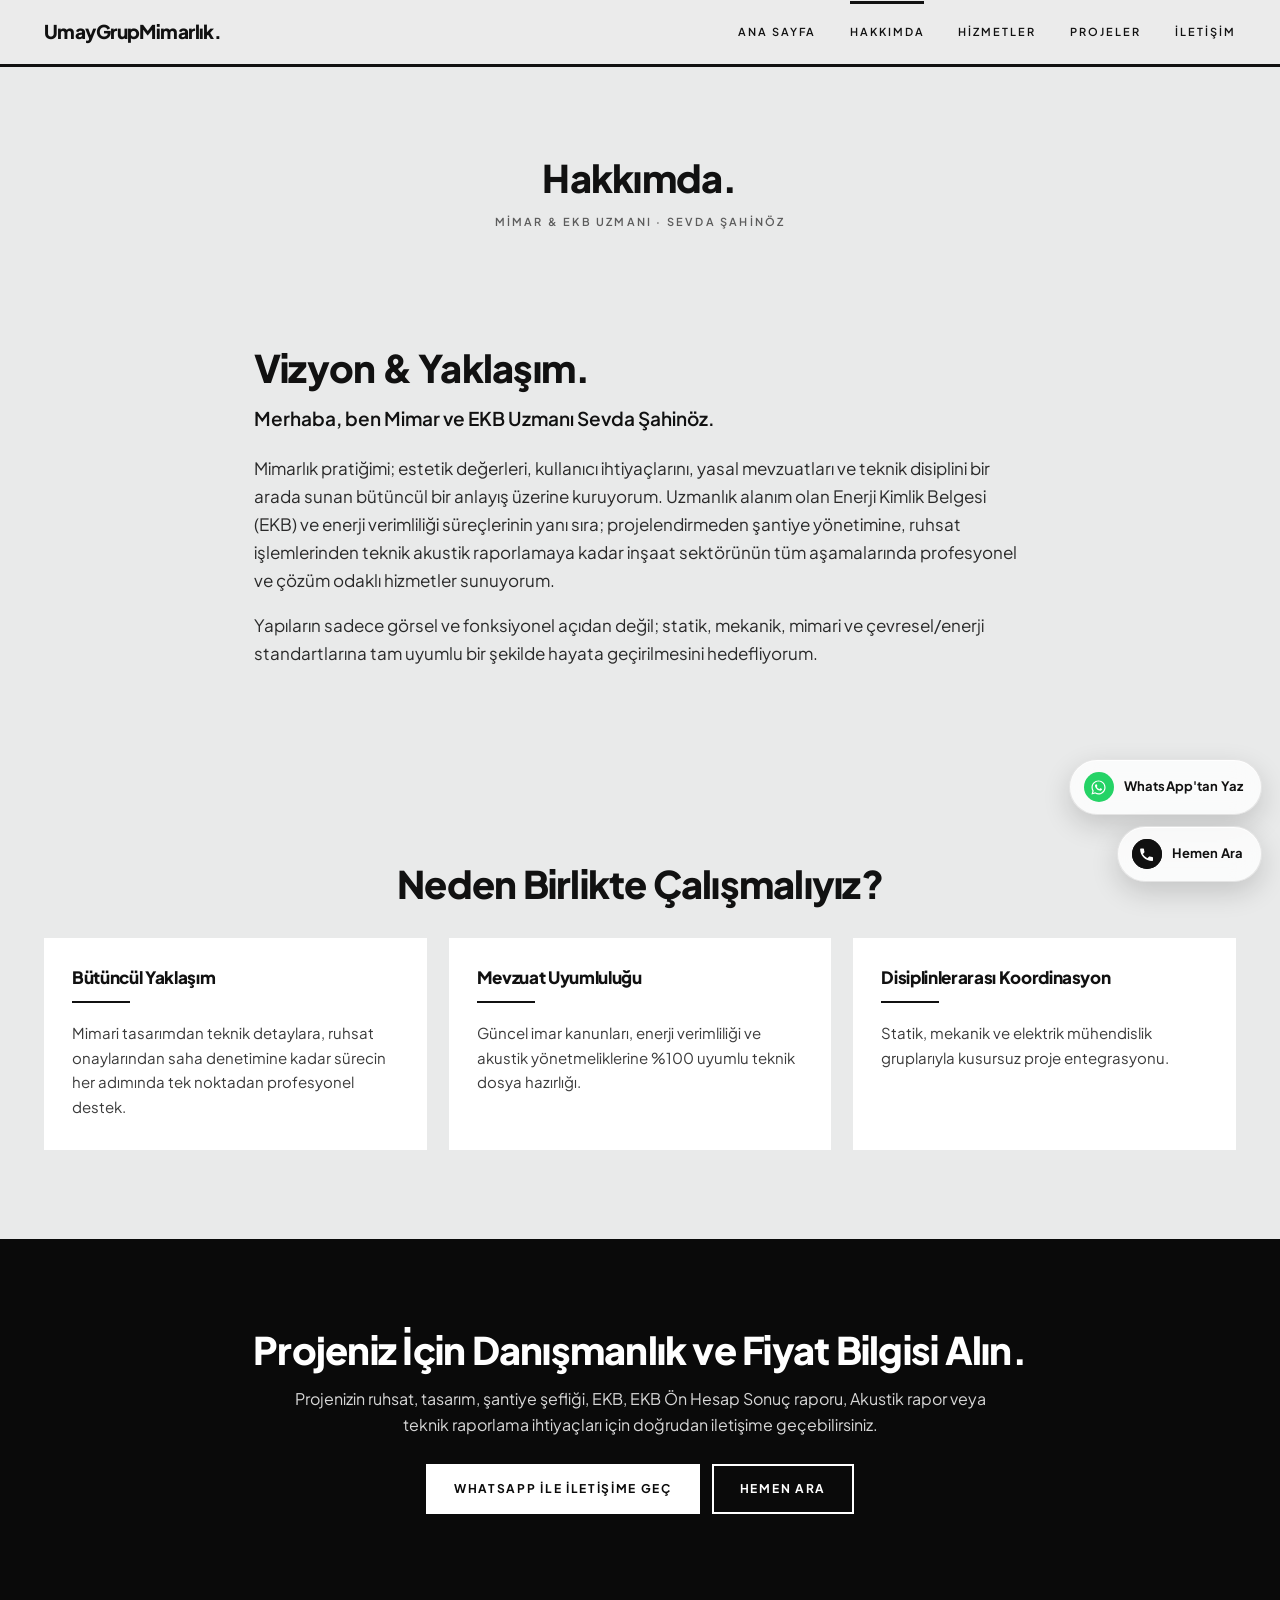
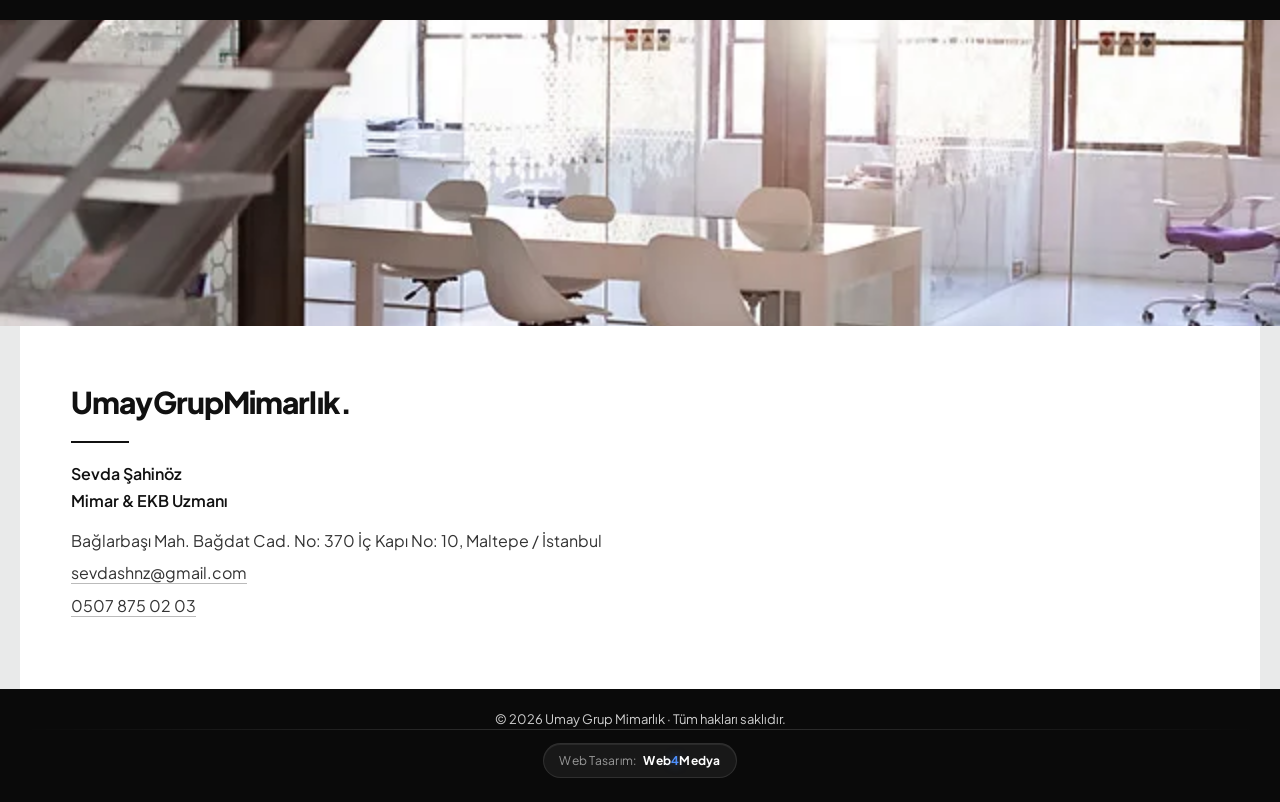
==== hakkimda/index.html @ 4e2b6c42 "Mobilde Web4Medya imzası tıklanamıyordu: dipte bildirimi gizle + alt bilgiye dock payı; WhatsApp haz" ====
<!DOCTYPE html>
<html lang="tr">
<head>
<meta charset="utf-8">
<meta name="viewport" content="width=device-width,initial-scale=1">
<title>Hakkımda | Mimar &amp; EKB Uzmanı Sevda Şahinöz</title>
<meta name="description" content="Estetik değerleri, kullanıcı ihtiyaçlarını, yasal mevzuatı ve teknik disiplini bir arada ele alan bütüncül bir mimarlık pratiği.">
<link rel="canonical" href="https://umaygrupmimarlik.com/hakkimda/">
<meta property="og:type" content="website">
<meta property="og:site_name" content="Umay Grup Mimarlık">
<meta property="og:title" content="Hakkımda | Mimar &amp; EKB Uzmanı Sevda Şahinöz">
<meta property="og:description" content="Estetik değerleri, kullanıcı ihtiyaçlarını, yasal mevzuatı ve teknik disiplini bir arada ele alan bütüncül bir mimarlık pratiği.">
<meta property="og:url" content="https://umaygrupmimarlik.com/hakkimda/">
<meta property="og:locale" content="tr_TR">
<meta name="theme-color" content="#e9eaea">
<link rel="preload" href="../assets/fonts/pjs-var-tr.woff2?v=325e6a9f" as="font" type="font/woff2" crossorigin>
<link rel="stylesheet" href="../assets/css/site.css?v=c648adf5">
<link rel="icon" href="../favicon.svg" type="image/svg+xml">
<script type="application/ld+json">{"@context":"https://schema.org","@type":"ProfessionalService","name":"Umay Grup Mimarlık","url":"https://umaygrupmimarlik.com/","description":"Mimar ve EKB Uzmanı Sevda Şahinöz: mimari proje ve ruhsat süreçleri, şantiye şefliği, fenni mesuliyet (TUS), Enerji Kimlik Belgesi ve akustik raporlama.","telephone":"+905078750203","email":"sevdashnz@gmail.com","address":{"@type":"PostalAddress","streetAddress":"Bağlarbaşı Mah. Bağdat Cad. No: 370 İç Kapı No: 10, Maltepe / İstanbul","addressCountry":"TR"},"founder":{"@type":"Person","name":"Sevda Şahinöz","jobTitle":"Mimar & EKB Uzmanı"},"areaServed":{"@type":"Country","name":"Türkiye"},"knowsAbout":["Mimari Proje ve Ruhsat Süreçleri","Şantiye Şefliği ve Saha Yönetimi","Fenni Mesul Sözleşmesi (TUS)","Enerji Kimlik Belgesi (EKB) ve Ön Hesap Raporlaması","Akustik Rapor ve Gürültü Kontrolü"]}</script>
<script>document.documentElement.className+=' js';</script>
</head>
<body>
<a class="atla" href="#ana">İçeriğe atla</a>
<header class="ust">
  <div class="ust-ic">
    <a class="logo" href="../">UmayGrupMimarlık.</a>
    <button class="hamburger" type="button" aria-expanded="false" aria-controls="menu" aria-label="Menüyü aç">
      <span></span><span></span><span></span>
    </button>
    <nav id="menu" class="menu" aria-label="Ana menü"><ul><li><a href="../">Ana Sayfa</a></li><li><a href="../hakkimda/" class="etkin" aria-current="page">Hakkımda</a></li><li><a href="../hizmetler/">Hizmetler</a></li><li><a href="../projeler/">Projeler</a></li><li><a href="../iletisim/">İletişim</a></li></ul></nav>
  </div>
</header>
<main id="ana">
<section class="sayfa-bas">
  <div class="sinir dar">
    <h1 class="bolum-bas">Hakkımda.</h1>
    <p class="ust-baslik">Mimar &amp; EKB Uzmanı · Sevda Şahinöz</p>
  </div>
</section>
<section class="giris">
  <div class="sinir dar">
    <h2 class="bolum-bas sol-bas">Vizyon &amp; Yaklaşım.</h2>
    <div class="metin"><p>Merhaba, ben Mimar ve EKB Uzmanı Sevda Şahinöz.</p><p>Mimarlık pratiğimi; estetik değerleri, kullanıcı ihtiyaçlarını, yasal mevzuatları ve teknik disiplini bir arada sunan bütüncül bir anlayış üzerine kuruyorum. Uzmanlık alanım olan Enerji Kimlik Belgesi (EKB) ve enerji verimliliği süreçlerinin yanı sıra; projelendirmeden şantiye yönetimine, ruhsat işlemlerinden teknik akustik raporlamaya kadar inşaat sektörünün tüm aşamalarında profesyonel ve çözüm odaklı hizmetler sunuyorum.</p><p>Yapıların sadece görsel ve fonksiyonel açıdan değil; statik, mekanik, mimari ve çevresel/enerji standartlarına tam uyumlu bir şekilde hayata geçirilmesini hedefliyorum.</p></div>
  </div>
</section>
<section class="neden">
  <div class="sinir">
    <h2 class="bolum-bas">Neden Birlikte Çalışmalıyız?</h2>
    <div class="neden-izgara"><div class="neden-kart"><h3>Bütüncül Yaklaşım</h3><span class="kural"></span><p>Mimari tasarımdan teknik detaylara, ruhsat onaylarından saha denetimine kadar sürecin her adımında tek noktadan profesyonel destek.</p></div><div class="neden-kart"><h3>Mevzuat Uyumluluğu</h3><span class="kural"></span><p>Güncel imar kanunları, enerji verimliliği ve akustik yönetmeliklerine %100 uyumlu teknik dosya hazırlığı.</p></div><div class="neden-kart"><h3>Disiplinlerarası Koordinasyon</h3><span class="kural"></span><p>Statik, mekanik ve elektrik mühendislik gruplarıyla kusursuz proje entegrasyonu.</p></div></div>
  </div>
</section>
<section class="cta">
  <div class="sinir">
    <h2 class="bolum-bas">Projeniz İçin Danışmanlık ve Fiyat Bilgisi Alın.</h2>
    <p class="cta-metin">Projenizin ruhsat, tasarım, şantiye şefliği, EKB, EKB Ön Hesap Sonuç raporu, Akustik rapor veya teknik raporlama ihtiyaçları için doğrudan iletişime geçebilirsiniz.</p>
    <p class="dugmeler">
      <a class="dg dg-koyu" href="https://wa.me/905078750203?text=Merhaba%2C%20Projemle%20ilgili%20mimari%20hizmetleriniz%20hakk%C4%B1nda%20detayl%C4%B1%20bilgi%20almak%20ve%20g%C3%B6r%C3%BC%C5%9Fme%20talep%20etmek%20istiyorum.%20Uygun%20oldu%C4%9Funuzda%20benimle%20ileti%C5%9Fime%20ge%C3%A7menizi%20rica%20ederim.%20%C4%B0yi%20%C3%A7al%C4%B1%C5%9Fmalar." target="_blank" rel="noopener">WhatsApp ile İletişime Geç</a>
      <a class="dg" href="tel:+905078750203">Hemen Ara</a>
    </p>
  </div>
</section>
</main>
<footer class="alt">
  <picture class="alt-gorsel"><img src="../assets/img/7-w640.webp" srcset="../assets/img/7-w480.webp 480w, ../assets/img/7-w640.webp 640w" sizes="100vw" alt="Gün ışığı alan açık plan ofis" width="640" loading="lazy" decoding="async"></picture>
  <div class="alt-kart">
    <p class="alt-logo">UmayGrupMimarlık.</p>
    <span class="kural"></span>
    <p class="alt-kisi">Sevda Şahinöz<br>Mimar &amp; EKB Uzmanı</p>
    <p class="alt-sat">Bağlarbaşı Mah. Bağdat Cad. No: 370 İç Kapı No: 10, Maltepe / İstanbul</p>
    <p class="alt-sat"><a href="mailto:sevdashnz@gmail.com">sevdashnz@gmail.com</a></p>
    <p class="alt-sat"><a href="tel:+905078750203">0507 875 02 03</a></p>
    <p class="alt-sos"></p>
  </div>
  <div class="alt-serit">
    <p>© 2026 Umay Grup Mimarlık · Tüm hakları saklıdır.</p>
    <div class="w4"><div class="w4-bag">
  <span class="w4-etiket">Web Tasarım:</span><a class="w4-ad" href="https://www.web4medya.com/" target="_blank" rel="noopener">Web<span class="w4-d">4</span>Medya</a>
</div></div>
  </div>
</footer>
<a class="yukari" href="#ana" aria-label="Sayfa başına dön">
  <svg viewBox="0 0 24 24" aria-hidden="true"><path d="M5 15l7-7 7 7" fill="none" stroke="currentColor" stroke-width="2.2"/></svg>
</a>
<div class="dock">
  <a class="dock-dg dock-wa" href="https://wa.me/905078750203?text=Merhaba%2C%20Projemle%20ilgili%20mimari%20hizmetleriniz%20hakk%C4%B1nda%20detayl%C4%B1%20bilgi%20almak%20ve%20g%C3%B6r%C3%BC%C5%9Fme%20talep%20etmek%20istiyorum.%20Uygun%20oldu%C4%9Funuzda%20benimle%20ileti%C5%9Fime%20ge%C3%A7menizi%20rica%20ederim.%20%C4%B0yi%20%C3%A7al%C4%B1%C5%9Fmalar." target="_blank" rel="noopener">
    <span class="dock-ikon"><svg viewBox="0 0 24 24" aria-hidden="true"><path d="M12.04 2c-5.46 0-9.91 4.45-9.91 9.91 0 1.75.46 3.45 1.32 4.95L2.05 22l5.25-1.38c1.45.79 3.08 1.21 4.74 1.21 5.46 0 9.91-4.45 9.91-9.91S17.5 2 12.04 2zm0 18.15c-1.48 0-2.93-.4-4.2-1.15l-.3-.18-3.12.82.83-3.04-.2-.31a8.2 8.2 0 0 1-1.26-4.38c0-4.54 3.7-8.23 8.25-8.23 4.54 0 8.23 3.69 8.23 8.23s-3.69 8.24-8.23 8.24zm4.52-6.16c-.25-.12-1.47-.72-1.69-.81-.23-.08-.39-.12-.56.13-.16.24-.64.8-.79.97-.14.16-.29.18-.54.06-.25-.13-1.05-.39-1.99-1.23-.74-.66-1.23-1.47-1.38-1.72-.14-.25-.01-.38.11-.5.11-.11.25-.29.37-.44.13-.14.17-.25.25-.41.08-.17.04-.31-.02-.43-.06-.12-.56-1.34-.76-1.84-.2-.48-.41-.42-.56-.43h-.48c-.16 0-.43.06-.65.31-.22.25-.85.84-.85 2.04s.87 2.37 1 2.53c.12.16 1.71 2.61 4.14 3.66.58.25 1.03.4 1.38.51.58.19 1.11.16 1.53.1.47-.07 1.47-.6 1.67-1.18.21-.58.21-1.07.15-1.18-.06-.11-.22-.17-.47-.29z"/></svg></span>WhatsApp'tan Yaz</a>
  <a class="dock-dg dock-ara" href="tel:+905078750203">
    <span class="dock-ikon"><svg viewBox="0 0 24 24" aria-hidden="true"><path d="M6.62 10.79a15.05 15.05 0 0 0 6.59 6.59l2.2-2.2c.28-.28.68-.36 1.04-.25 1.18.39 2.45.6 3.75.6.55 0 1 .45 1 1V20c0 .55-.45 1-1 1C10.3 21 3 13.7 3 4.5c0-.55.45-1 1-1h3.5c.55 0 1 .45 1 1 0 1.3.21 2.57.6 3.75.11.36.03.76-.25 1.04l-2.23 2.5z"/></svg></span>Hemen Ara</a>
</div>
<aside class="bildirim" aria-live="polite">
  <button class="bildirim-kapat" type="button" aria-label="Bildirimi kapat">&times;</button>
  <p class="bildirim-bas"><span class="nokta" aria-hidden="true"></span>Şu an çevrimiçiyiz.</p>
  <p>Arayın, projeniz hakkında konuşalım.</p>
  <a class="dg dg-koyu" href="tel:+905078750203">Hemen Ara</a>
</aside>
<script src="../assets/js/site.js?v=8b08cbd8" defer></script>
</body>
</html>
---- assets/css/site.css ----
/* ── Yazı tipi ───────────────────────────────────────────── */
@font-face{
  font-family:'Plus Jakarta Sans';
  src:url('../fonts/pjs-var-tr.woff2') format('woff2-variations');
  font-weight:200 800; font-style:normal; font-display:swap;
}

/* ── Simgeler ────────────────────────────────────────────── */
:root{
  --zemin:#e9eaea;
  --zemin-ac:#f3f3f3;
  --kart:#fff;
  --murekkep:#111;
  --silik:#5c5c5c;
  --cizgi:#111;
  --bar:#0a0a0a;
  --ust-h:64px;
  --sinir:1240px;
  --yesil:#1f9d55;
}

*,*::before,*::after{box-sizing:border-box}
html{
  overflow-x:hidden;           /* ⚠️ body'ye EKLEME — sticky başlık ölür */
  scroll-behavior:smooth;
  -webkit-text-size-adjust:100%;
}
@media (prefers-reduced-motion:reduce){ html{scroll-behavior:auto} }
body{
  margin:0; background:var(--zemin); color:var(--murekkep);
  font-family:'Plus Jakarta Sans',system-ui,-apple-system,Segoe UI,Roboto,sans-serif;
  font-size:16px; line-height:1.65; -webkit-font-smoothing:antialiased;
}
img{max-width:100%; height:auto; display:block}
picture{display:block}          /* ⚠️ satır içi picture yüzdelik yüksekliği kırıyor */
a{color:inherit}
h1,h2,h3{line-height:1.12; letter-spacing:-.02em; margin:0}
p{margin:0 0 1em}

.sinir{max-width:var(--sinir); margin:0 auto; padding:0 24px}
.sinir.dar{max-width:820px}

.atla{position:absolute; left:-9999px; top:0; background:#000; color:#fff; padding:10px 16px; z-index:200}
.atla:focus{left:8px; top:8px}

/* Yer tutucu işareti — metin gelince data.py'de PH kalkar, bu da kaybolur */
.ph{background:#ffe8a3; color:#5b4300; padding:0 .25em; border-bottom:1px dashed #b58b00; font-style:italic}

/* ── Üst çubuk ───────────────────────────────────────────── */
.ust{
  position:sticky; top:0; z-index:100;
  background:#ebebeb; border-bottom:3px solid var(--cizgi);
}
.ust-ic{
  max-width:var(--sinir); margin:0 auto; padding:0 24px;
  min-height:var(--ust-h); display:flex; align-items:center; gap:24px;
}
.logo{
  font-weight:800; font-size:19px; letter-spacing:-.03em; text-decoration:none; white-space:nowrap;
}
.menu{margin-left:auto}          /* ⚠️ mobilde .menu fixed olunca bu akıştan çıkar, aşağıda telafi var */
.menu ul{display:flex; gap:34px; list-style:none; margin:0; padding:0}
.menu a{
  position:relative; display:block; padding:22px 0;
  font-size:11px; font-weight:600; letter-spacing:.18em; text-transform:uppercase;
  text-decoration:none; color:var(--murekkep);
}
.menu a::before{
  content:""; position:absolute; top:0; left:0; right:0; height:3px;
  background:var(--cizgi); transform:scaleX(0); transition:transform .25s;
}
.menu a:hover::before,.menu a.etkin::before{transform:scaleX(1)}

.hamburger{
  display:none; margin-left:auto; width:42px; height:42px; padding:9px;
  background:none; border:0; cursor:pointer; flex-direction:column; justify-content:space-between;
}
.hamburger span{display:block; height:2px; background:var(--murekkep); transition:transform .3s,opacity .2s}
.hamburger[aria-expanded="true"] span:nth-child(1){transform:translateY(10px) rotate(45deg)}
.hamburger[aria-expanded="true"] span:nth-child(2){opacity:0}
.hamburger[aria-expanded="true"] span:nth-child(3){transform:translateY(-10px) rotate(-45deg)}

@media (max-width:880px){
  .hamburger{display:flex}
  .menu{
    position:fixed; inset:var(--ust-h) 0 auto 0; margin-left:0;
    background:#ebebeb; border-bottom:3px solid var(--cizgi);
    transform:translateY(-120%); transition:transform .35s cubic-bezier(.4,0,.2,1);
    max-height:calc(100dvh - var(--ust-h)); overflow-y:auto;
  }
  .menu.acik{transform:translateY(0)}
  .menu ul{flex-direction:column; gap:0; padding:8px 24px 20px}
  .menu a{padding:15px 0; font-size:13px; border-bottom:1px solid #d6d6d6}
  .menu a::before{display:none}
  .menu a.etkin{font-weight:800}
}

/* ── Kahraman ────────────────────────────────────────────── */
.hero{position:relative; background:#d9dadb; overflow:hidden}
.hero-gorsel img{
  width:100%; height:clamp(320px,62vh,620px); object-fit:cover; object-position:50% 8%;
  animation:heroOtur 2.2s cubic-bezier(.16,.84,.28,1) both;
}
@keyframes heroOtur{from{transform:scale(1.07)} to{transform:scale(1)}}

.hero-mono{
  position:absolute; inset:0; display:grid; place-content:center; justify-items:center;
  pointer-events:none;
}
.mono-satir{display:flex; position:relative}  /* ::after ışığı buna göre konumlanır */
.mono-harf{
  display:block; overflow:hidden;              /* maske: harf buradan yükselir */
  line-height:.86; padding:0 .012em;
}
.mono-harf i{
  display:block; font-style:normal;
  font-size:clamp(88px,20vw,220px); font-weight:800; letter-spacing:-.05em;
  color:#fff; text-shadow:0 2px 40px rgba(0,0,0,.14);
  transform:translateY(108%); filter:blur(9px);
  animation:monoYuksel .95s cubic-bezier(.16,.84,.28,1) both;
  animation-delay:var(--g,0ms);
}
@keyframes monoYuksel{
  from{transform:translateY(108%); filter:blur(9px); opacity:0}
  60%{filter:blur(0); opacity:1}
  to{transform:translateY(0); filter:blur(0); opacity:.94}
}
/* harflerin üzerinden bir kez geçen ışık */
.mono-satir::after{
  content:""; position:absolute; inset:0;
  background:linear-gradient(105deg,transparent 38%,rgba(255,255,255,.55) 50%,transparent 62%);
  mix-blend-mode:overlay; transform:translateX(-130%);
  animation:monoParla 1.3s ease-out .85s both;
}
@keyframes monoParla{to{transform:translateX(130%)}}
.mono-cizgi{
  display:block; width:clamp(74px,13vw,150px); height:3px; background:#fff; margin-top:.22em;
  transform:scaleX(0); transform-origin:center;
  animation:monoCizgi .8s cubic-bezier(.16,.84,.28,1) .62s both; opacity:.9;
}
@keyframes monoCizgi{to{transform:scaleX(1)}}

@media (prefers-reduced-motion:reduce){
  .hero-gorsel img,.mono-satir::after{animation:none}
  .mono-harf i{animation:none; transform:none; filter:none; opacity:.94}
  .mono-cizgi{animation:none; transform:scaleX(1)}
}

/* ── Başlıklar ───────────────────────────────────────────── */
.bolum-bas{
  text-align:center; font-size:clamp(26px,3.4vw,38px); font-weight:800; margin:0 0 14px;
}
.sol-bas{text-align:left}
.ust-baslik{
  text-align:center; font-size:11px; letter-spacing:.2em; text-transform:uppercase;
  color:var(--silik); font-weight:600; margin:0 0 26px;
}
.sol-bas + .ust-baslik{text-align:left}
.kural{display:block; width:58px; height:2px; background:var(--cizgi); margin:14px 0 18px}
.bolum-bas + .kural{margin-left:auto; margin-right:auto}

.giris,.sayfa-bas,.hizmetler-bolum,.projeler-bolum,.neden,.cta,.iletisim{padding:clamp(48px,7vw,92px) 0}
.sayfa-bas{padding-bottom:0}
.giris .metin p{font-size:17px; color:#2a2a2a}
.giris .metin p:first-child{font-size:19px; font-weight:600; color:var(--murekkep)}

.dugmeler{display:flex; flex-wrap:wrap; gap:12px; margin-top:26px}
.bolum-bas ~ .dugmeler,.sinir.dar .dugmeler{justify-content:center}
.orta-baglanti{text-align:center; margin:38px 0 0}
.dg{
  display:inline-block; padding:13px 26px; text-decoration:none;
  font-size:12px; font-weight:700; letter-spacing:.14em; text-transform:uppercase;
  border:2px solid var(--cizgi); background:transparent; color:var(--murekkep);
  transition:background .22s,color .22s,transform .22s;
}
.dg:hover{background:var(--cizgi); color:#fff; transform:translateY(-2px)}
.dg-koyu{background:var(--cizgi); color:#fff}
.dg-koyu:hover{background:transparent; color:var(--murekkep)}
@media (max-width:620px){
  .dg{white-space:normal; text-align:center; flex:1 1 100%}  /* dar ekranda taşmasın */
}

/* ── Projeler: görselin üzerine kayan kart ───────────────── */
.projeler-bolum{background:var(--zemin)}
.proje{position:relative; margin:0 0 clamp(48px,7vw,86px)}
.proje:last-child{margin-bottom:0}
.proje-gorsel img{width:100%}
.proje-kart{
  background:var(--kart); padding:30px 32px; max-width:400px;
  box-shadow:0 18px 44px rgba(0,0,0,.07);
}
.proje-kart.kart-cerceve{background:var(--zemin); border:2px solid var(--cizgi); box-shadow:none}
.proje-kart h3{font-size:19px; font-weight:800}
.proje-kart p{font-size:15px; color:#3a3a3a; margin-bottom:.5em}
.proje-detay{font-size:11px !important; letter-spacing:.14em; text-transform:uppercase; color:var(--silik)}
.ok{display:block; width:64px; color:var(--murekkep); margin-top:18px; transition:transform .3s}
.proje:hover .ok{transform:translateX(8px)}

@media (min-width:900px){
  .proje{display:grid; grid-template-columns:repeat(12,1fr); align-items:center}
  .proje-gorsel{grid-row:1; grid-column:1/9}
  .proje-kart{grid-row:1; grid-column:7/13; justify-self:end; z-index:2}
  .proje.sag .proje-gorsel{grid-column:5/13}
  .proje.sag .proje-kart{grid-column:1/7; justify-self:start}
}
@media (max-width:899px){
  .proje-kart{margin:-48px 16px 0; max-width:none; position:relative; z-index:2}
}

/* ── Hizmetler ───────────────────────────────────────────── */
.hizmetler-bolum{background:var(--zemin-ac)}
.hizmet-akis{display:grid; gap:26px; grid-template-columns:repeat(auto-fit,minmax(250px,1fr))}
.hizmet-akis .hizmet{background:var(--kart); padding:28px 26px; margin:0}
.hizmet-akis .hizmet-metin h3{font-size:17px}
.hizmet-no{font-size:11px; font-weight:700; letter-spacing:.2em; color:var(--silik)}
.hizmet h3{font-size:22px; font-weight:800; margin-top:8px}
.hizmet p{font-size:15.5px; color:#333}

.hizmetler-bolum.tam .hizmet{
  display:grid; gap:clamp(24px,4vw,54px); align-items:center;
  padding:clamp(28px,4vw,44px) 0; border-top:1px solid #d3d3d3; margin:0;
}
.hizmetler-bolum.tam .hizmet:first-child{border-top:0}
@media (min-width:900px){
  .hizmetler-bolum.tam .hizmet{grid-template-columns:1fr 1.05fr}
  .hizmetler-bolum.tam .hizmet:nth-child(even) .hizmet-metin{order:2}
  /* Görseli olmayan hizmet iki sütunlu kalırsa sağ yarı boş görünüyor. */
  .hizmetler-bolum.tam .hizmet-tek{grid-template-columns:1fr}
  .hizmetler-bolum.tam .hizmet-tek .hizmet-metin{max-width:62ch}
}
.hizmet-gorsel{margin:0}
.hizmet-gorsel img{width:100%; border:1px solid #ddd}
.hizmet-gorsel figcaption{
  font-size:12px; color:var(--silik); margin-top:10px; line-height:1.5;
}

/* ── Neden birlikte çalışmalıyız ─────────────────────────── */
.neden{background:var(--zemin)}
.neden-izgara{display:grid; gap:22px; grid-template-columns:repeat(auto-fit,minmax(260px,1fr)); margin-top:32px}
.neden-kart{background:var(--kart); padding:30px 28px}
.neden-kart h3{font-size:17px; font-weight:800}
.neden-kart p{font-size:15px; color:#3a3a3a; margin:0}

/* ── Çağrı şeridi ────────────────────────────────────────── */
.cta{background:var(--bar); color:#fff}
.cta .bolum-bas{color:#fff}
.cta-metin{text-align:center; max-width:720px; margin:0 auto; color:#d7d7d7}
.cta .dg{border-color:#fff; color:#fff}
.cta .dg:hover{background:#fff; color:var(--bar)}
.cta .dg-koyu{background:#fff; color:var(--bar)}
.cta .dg-koyu:hover{background:transparent; color:#fff}

/* ── İletişim ────────────────────────────────────────────── */
.iletisim{background:var(--zemin-ac)}
.ilt{margin:0}
.ilt-satir{display:grid; gap:4px 20px; padding:18px 0; border-top:1px solid #d3d3d3}
.ilt-satir:first-child{border-top:0}
@media (min-width:640px){ .ilt-satir{grid-template-columns:190px 1fr; align-items:baseline} }
.ilt dt{font-size:11px; font-weight:700; letter-spacing:.16em; text-transform:uppercase; color:var(--silik)}
.ilt dd{margin:0; font-size:17px}
.ilt dd a{text-decoration:none; border-bottom:1px solid currentColor}

/* ── Alt bilgi ───────────────────────────────────────────── */
.alt{background:var(--zemin)}
.alt-gorsel img{width:100%; height:clamp(220px,34vh,360px); object-fit:cover}
.alt-kart{
  background:var(--kart); max-width:var(--sinir); margin:0 auto;
  padding:clamp(34px,5vw,52px) clamp(24px,4vw,56px);
}
.alt-logo{font-size:clamp(22px,3vw,30px); font-weight:800; letter-spacing:-.03em; margin:0}
.alt-kisi{font-weight:600; margin:0 0 14px}
.alt-sat{margin:0 0 6px; color:#333}
.alt-sat a{text-decoration:none; border-bottom:1px solid #bbb}
.alt-sos{margin:18px 0 0}
.sos{display:inline-block; width:26px; color:var(--murekkep)}
.sos svg{width:100%; fill:currentColor}
.alt-serit{background:var(--bar); color:#cfcfcf; text-align:center; padding:20px 24px 24px}
/* ⚠️ Mobilde sağ alt dock sabit duruyor; alt pay olmazsa imza onun altında kalıp
   tıklanamıyor. Pay dock yüksekliğinden (2 düğme + boşluk + 12px) fazla olmalı. */
@media (max-width:760px){ .alt-serit{padding-bottom:132px} }
.alt-serit p{margin:0 0 12px; font-size:13px}

/* ── Web4Medya imzası ────────────────────────────────────────
   ⚠️ Bağlantı SADECE marka adını sarar; rozeti <a> yapma.
   Mavi #0B57D0 koyu zeminde okunmuyor → aynı ailenin açık tonu.        */
.w4{--w4-mavi:#4D90FF; display:flex; justify-content:center; position:relative}
.w4::before{
  content:""; display:block; position:absolute; left:0; right:0; height:1px;
  background:linear-gradient(90deg,transparent,rgba(255,255,255,.18),transparent); margin-top:-14px;
}
.w4-bag{
  display:inline-flex; align-items:center; gap:7px; padding:7px 15px; border-radius:999px;
  background:rgba(255,255,255,.06); border:1px solid rgba(255,255,255,.1);
  box-shadow:inset 0 1px 0 rgba(255,255,255,.08);
  font-size:12px; letter-spacing:.02em; position:relative; overflow:hidden;
  transition:transform .3s,border-color .3s;
}
.w4-etiket{color:#9a9a9a}
.alt-serit a.w4-ad{color:#fff; text-decoration:none; font-weight:700; border:0; position:relative}
.w4-d{color:var(--w4-mavi); text-shadow:0 0 10px rgba(77,144,255,.55)}
.w4-ad::after{
  content:""; position:absolute; left:0; right:0; bottom:-3px; height:1px;
  background:var(--w4-mavi); transform:scaleX(0); transition:transform .3s;
}
.w4-bag:has(.w4-ad:hover){transform:translateY(-2px); border-color:rgba(77,144,255,.4)}
.w4-bag:has(.w4-ad:hover) .w4-ad::after{transform:scaleX(1)}
.w4-bag::after{
  content:""; position:absolute; top:0; bottom:0; width:40%;
  background:linear-gradient(90deg,transparent,rgba(255,255,255,.14),transparent);
  transform:translateX(-160%);
}
.w4-bag:has(.w4-ad:hover)::after{animation:parla .8s ease}
@keyframes parla{to{transform:translateX(260%)}}

/* ── Yukarı çık (sol alt — sağ altı dock kullanıyor) ─────── */
.yukari{
  position:fixed; left:0; bottom:0; z-index:60;
  width:46px; height:46px; display:grid; place-items:center;
  background:rgba(140,140,140,.85); color:#fff; text-decoration:none;
  opacity:0; visibility:hidden; transition:opacity .3s,visibility .3s;
}
.yukari svg{width:22px}
.yukari.gorun{opacity:1; visibility:visible}

/* ── Sağ alt dock: WhatsApp + Hemen Ara ──────────────────── */
.dock{
  position:fixed; right:18px; bottom:18px; z-index:70;
  display:flex; flex-direction:column; gap:11px; align-items:flex-end;
  transition:transform .35s cubic-bezier(.4,0,.2,1);
}
.dock-dg{
  --renk:var(--bar);
  display:inline-flex; align-items:center; gap:10px;
  padding:12px 18px 12px 14px; border-radius:999px; text-decoration:none;
  background:rgba(255,255,255,.78); color:var(--murekkep);
  border:1px solid rgba(0,0,0,.09);
  box-shadow:0 10px 28px rgba(0,0,0,.16), inset 0 1px 0 rgba(255,255,255,.9);
  font-size:13px; font-weight:700; letter-spacing:.01em; white-space:nowrap;
  transition:transform .25s,box-shadow .25s,background .25s;
  position:relative; overflow:hidden;
  -webkit-backdrop-filter:blur(14px) saturate(160%); backdrop-filter:blur(14px) saturate(160%);
}
.dock-dg:hover{transform:translateY(-3px); box-shadow:0 16px 36px rgba(0,0,0,.22); background:#fff}
.dock-ikon{
  width:30px; height:30px; flex:0 0 30px; border-radius:50%;
  display:grid; place-items:center; background:var(--renk); color:#fff;
}
.dock-ikon svg{width:17px; fill:currentColor}
.dock-wa{--renk:#25D366}
.dock-ara{--renk:#111}
/* nabız — dikkat çeker ama yormaz */
.dock-ara .dock-ikon::after{
  content:""; position:absolute; width:30px; height:30px; border-radius:50%;
  border:2px solid var(--renk); animation:nabiz 2.6s ease-out infinite;
}
@keyframes nabiz{
  0%{transform:scale(1); opacity:.55}
  70%,100%{transform:scale(1.85); opacity:0}
}
@media (prefers-reduced-motion:reduce){ .dock-ara .dock-ikon::after{animation:none} }
@media (max-width:520px){
  .dock{right:12px; bottom:12px; gap:9px}
  .dock-dg{padding:11px 16px 11px 12px; font-size:12.5px}
}

/* ── Çevrimiçi bildirimi (%50 kaydırmada) ────────────────── */
.bildirim{
  position:fixed; right:18px; bottom:18px; z-index:75; width:min(330px,calc(100vw - 36px));
  background:#fff; border:1px solid rgba(0,0,0,.1); border-radius:14px;
  box-shadow:0 22px 60px rgba(0,0,0,.2);
  padding:16px 40px 16px 18px;
  transform:translateY(24px) scale(.96); opacity:0; visibility:hidden;
  transition:transform .4s cubic-bezier(.2,.9,.3,1),opacity .4s,visibility .4s;
}
.bildirim.gorun{transform:none; opacity:1; visibility:visible}
.bildirim-bas{display:flex; align-items:center; gap:8px; font-weight:800; font-size:14px; margin:0 0 4px}
.nokta{
  width:9px; height:9px; border-radius:50%; background:var(--yesil); flex:0 0 9px;
  box-shadow:0 0 0 0 rgba(31,157,85,.5); animation:canli 2s infinite;
}
@keyframes canli{70%{box-shadow:0 0 0 9px rgba(31,157,85,0)} 100%{box-shadow:0 0 0 0 rgba(31,157,85,0)}}
@media (prefers-reduced-motion:reduce){ .nokta{animation:none} }
.bildirim p{margin:0 0 12px; font-size:14px; color:#3a3a3a; line-height:1.5}
.bildirim .dg{padding:10px 18px; font-size:11px; border-width:2px}
.bildirim-kapat{
  position:absolute; top:8px; right:8px; width:30px; height:30px; border:0; border-radius:50%;
  background:none; color:#777; font-size:19px; line-height:1; cursor:pointer;
}
.bildirim-kapat:hover{background:#f0f0f0; color:#111}
/* Bildirim açıkken dock çakışmasın — yukarı kayar */
body.bildirim-acik .dock{transform:translateY(-168px)}
@media (max-width:520px){
  .bildirim{right:12px; bottom:12px}
  body.bildirim-acik .dock{transform:translateY(-176px)}
}

/* ── Görsel yer tutucu ───────────────────────────────────── */
.gorsel-yok{
  display:grid; place-items:center; aspect-ratio:4/3; background:#dcdcdc;
  color:#7b7b7b; font-size:12px; font-weight:700; letter-spacing:.16em; text-align:center;
}

/* ── Ortaya çıkış ────────────────────────────────────────────
   ⚠️ Yalnız html.js varken gizle; JS gecikirse içerik yine görünür.
   ⚠️ Ekrandan uzun bloklara .gel VERME (IntersectionObserver geç tetikleniyor).  */
.js .gel{opacity:0; transform:translateY(22px); transition:opacity .6s,transform .6s}
.js .gel.acildi{opacity:1; transform:none}
@media (prefers-reduced-motion:reduce){ .js .gel{opacity:1; transform:none} }
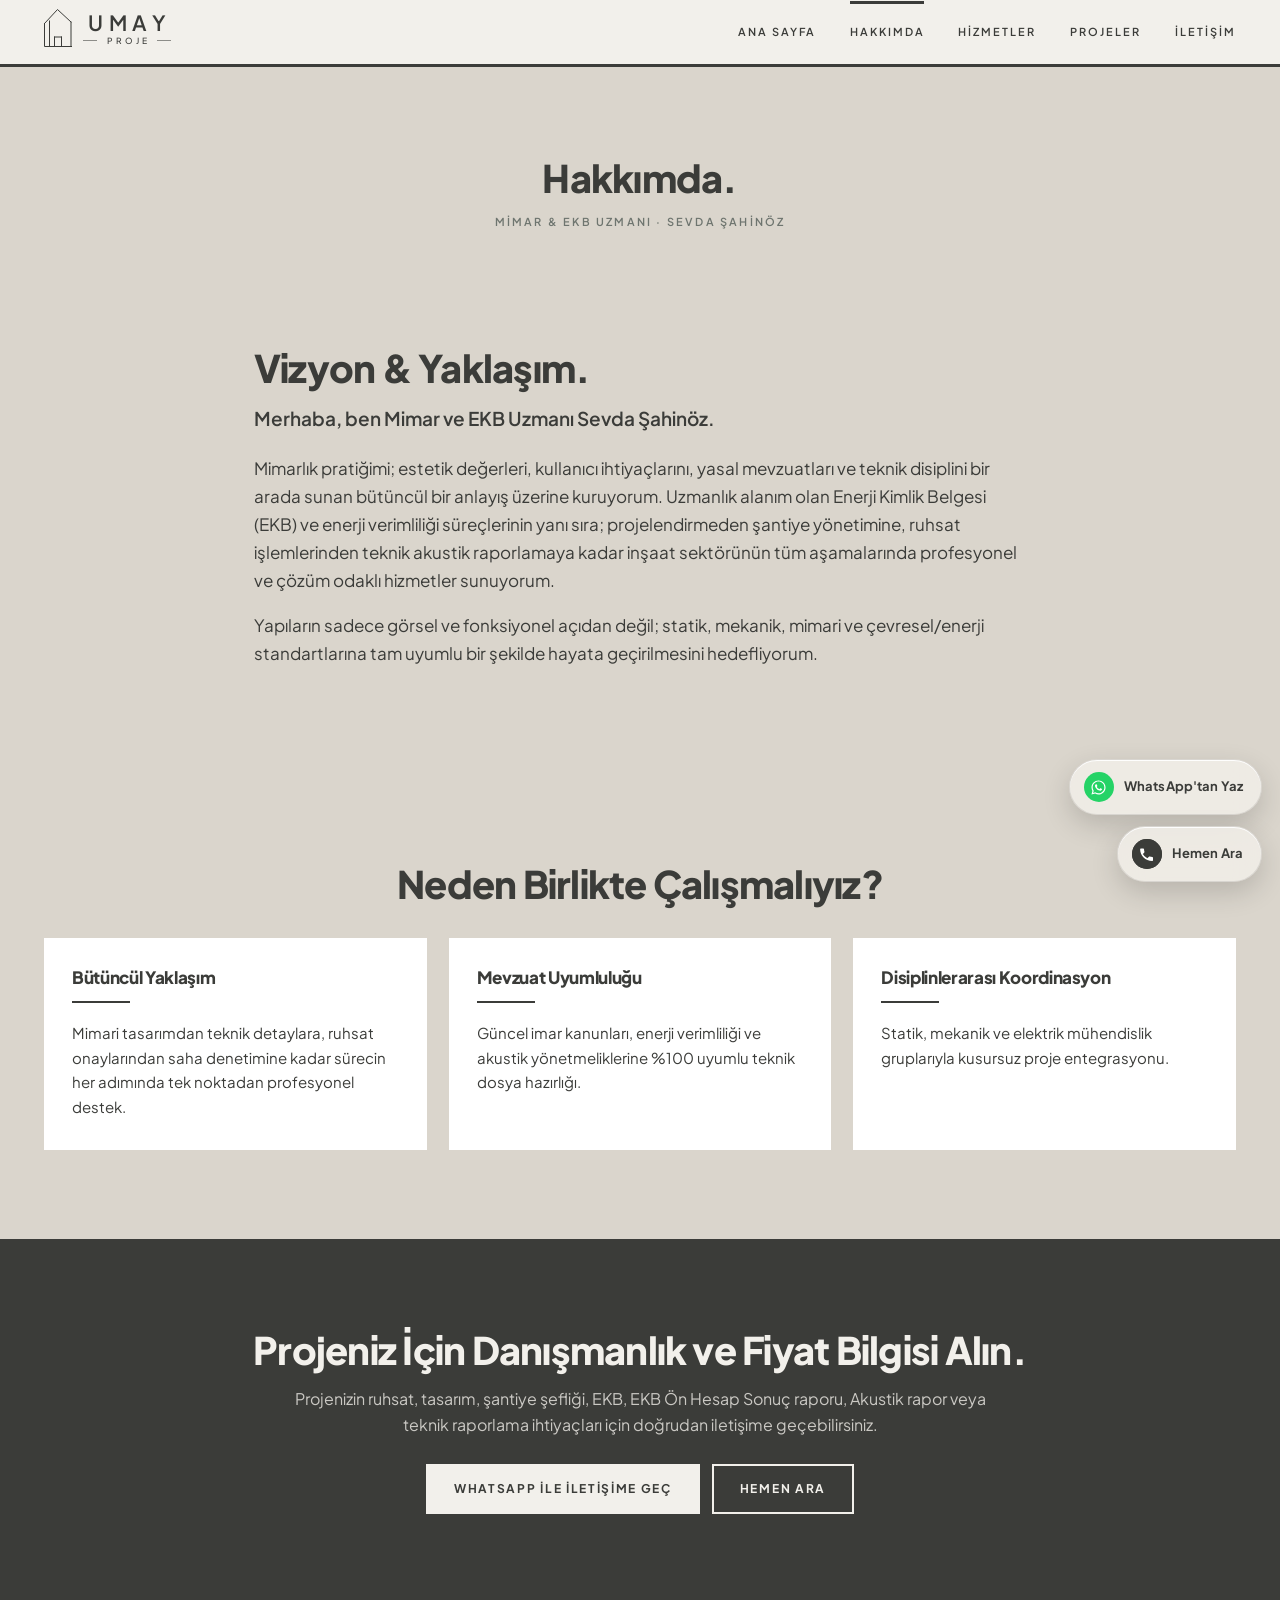
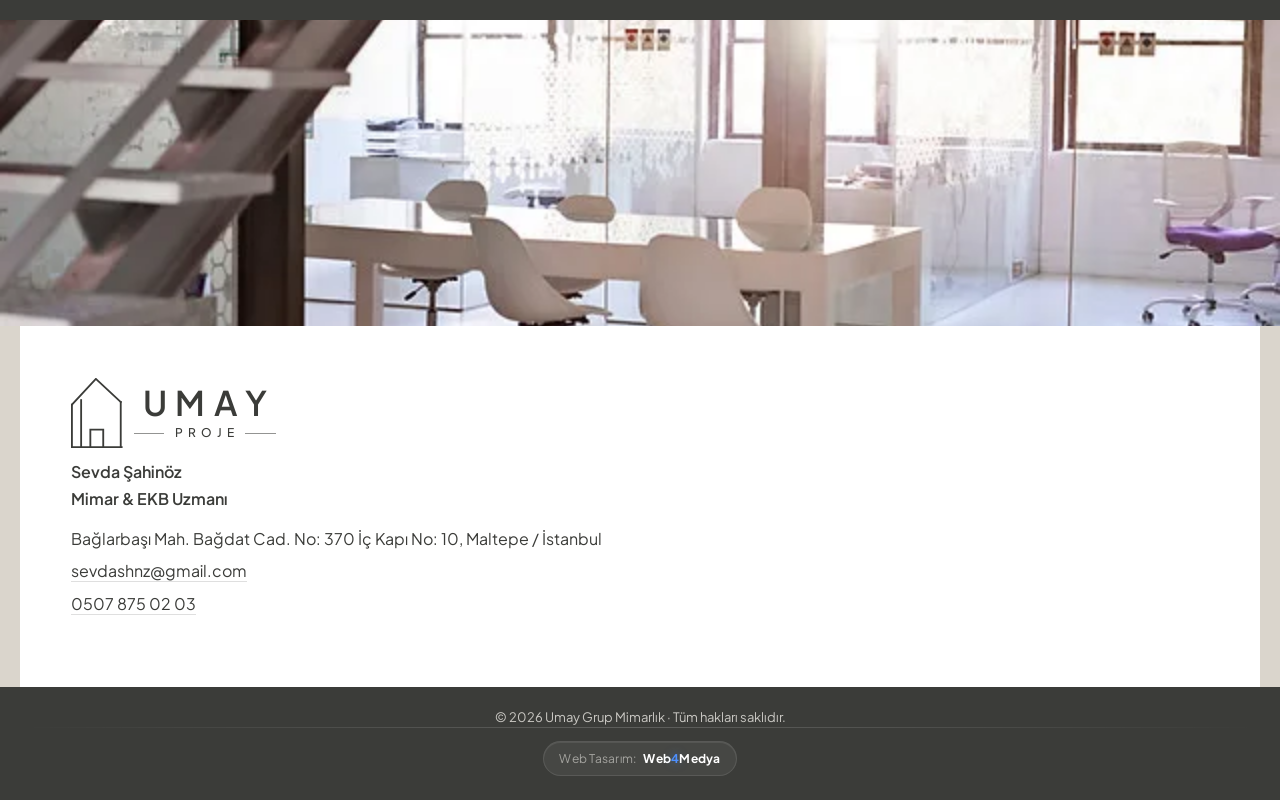
==== commit ab619372: "Marka kimliği: Umay paleti (sage/greige/krem/kurum) tüm siteye uygulandı + çizgisel ev logosu ve UMA" ====
--- a/hakkimda/index.html
+++ b/hakkimda/index.html
@@ -12,9 +12,9 @@
 <meta property="og:description" content="Estetik değerleri, kullanıcı ihtiyaçlarını, yasal mevzuatı ve teknik disiplini bir arada ele alan bütüncül bir mimarlık pratiği.">
 <meta property="og:url" content="https://umaygrupmimarlik.com/hakkimda/">
 <meta property="og:locale" content="tr_TR">
-<meta name="theme-color" content="#e9eaea">
+<meta name="theme-color" content="#DAD5CC">
 <link rel="preload" href="../assets/fonts/pjs-var-tr.woff2?v=325e6a9f" as="font" type="font/woff2" crossorigin>
-<link rel="stylesheet" href="../assets/css/site.css?v=c648adf5">
+<link rel="stylesheet" href="../assets/css/site.css?v=eee67845">
 <link rel="icon" href="../favicon.svg" type="image/svg+xml">
 <script type="application/ld+json">{"@context":"https://schema.org","@type":"ProfessionalService","name":"Umay Grup Mimarlık","url":"https://umaygrupmimarlik.com/","description":"Mimar ve EKB Uzmanı Sevda Şahinöz: mimari proje ve ruhsat süreçleri, şantiye şefliği, fenni mesuliyet (TUS), Enerji Kimlik Belgesi ve akustik raporlama.","telephone":"+905078750203","email":"sevdashnz@gmail.com","address":{"@type":"PostalAddress","streetAddress":"Bağlarbaşı Mah. Bağdat Cad. No: 370 İç Kapı No: 10, Maltepe / İstanbul","addressCountry":"TR"},"founder":{"@type":"Person","name":"Sevda Şahinöz","jobTitle":"Mimar & EKB Uzmanı"},"areaServed":{"@type":"Country","name":"Türkiye"},"knowsAbout":["Mimari Proje ve Ruhsat Süreçleri","Şantiye Şefliği ve Saha Yönetimi","Fenni Mesul Sözleşmesi (TUS)","Enerji Kimlik Belgesi (EKB) ve Ön Hesap Raporlaması","Akustik Rapor ve Gürültü Kontrolü"]}</script>
 <script>document.documentElement.className+=' js';</script>
@@ -23,7 +23,7 @@
 <a class="atla" href="#ana">İçeriğe atla</a>
 <header class="ust">
   <div class="ust-ic">
-    <a class="logo" href="../">UmayGrupMimarlık.</a>
+    <a class="logo" href="../" aria-label="Umay Grup Mimarlık"><span class="logo-kilit "><svg class="logo-im" viewBox="0 0 112 152" fill="none" stroke="currentColor" stroke-width="4" stroke-linecap="square" stroke-linejoin="miter" aria-hidden="true"><path d="M2 58 L54 2 L108 52"/><path d="M2 58 L2 150 L110 150"/><path d="M22 48 L22 150"/><path d="M108 52 L108 150"/><path d="M42 112 L42 150 M42 112 L70 112 M70 112 L70 150"/></svg><span class="logo-yazi"><span class="logo-ad">UMAY</span><span class="logo-alt"><i></i>PROJE<i></i></span></span></span></a>
     <button class="hamburger" type="button" aria-expanded="false" aria-controls="menu" aria-label="Menüyü aç">
       <span></span><span></span><span></span>
     </button>
@@ -63,8 +63,7 @@
 <footer class="alt">
   <picture class="alt-gorsel"><img src="../assets/img/7-w640.webp" srcset="../assets/img/7-w480.webp 480w, ../assets/img/7-w640.webp 640w" sizes="100vw" alt="Gün ışığı alan açık plan ofis" width="640" loading="lazy" decoding="async"></picture>
   <div class="alt-kart">
-    <p class="alt-logo">UmayGrupMimarlık.</p>
-    <span class="kural"></span>
+    <div class="alt-logo"><span class="logo-kilit logo-buyuk"><svg class="logo-im" viewBox="0 0 112 152" fill="none" stroke="currentColor" stroke-width="4" stroke-linecap="square" stroke-linejoin="miter" aria-hidden="true"><path d="M2 58 L54 2 L108 52"/><path d="M2 58 L2 150 L110 150"/><path d="M22 48 L22 150"/><path d="M108 52 L108 150"/><path d="M42 112 L42 150 M42 112 L70 112 M70 112 L70 150"/></svg><span class="logo-yazi"><span class="logo-ad">UMAY</span><span class="logo-alt"><i></i>PROJE<i></i></span></span></span></div>
     <p class="alt-kisi">Sevda Şahinöz<br>Mimar &amp; EKB Uzmanı</p>
     <p class="alt-sat">Bağlarbaşı Mah. Bağdat Cad. No: 370 İç Kapı No: 10, Maltepe / İstanbul</p>
     <p class="alt-sat"><a href="mailto:sevdashnz@gmail.com">sevdashnz@gmail.com</a></p>
--- a/assets/css/site.css
+++ b/assets/css/site.css
@@ -6,18 +6,29 @@
   font-weight:200 800; font-style:normal; font-display:swap;
 }
 
-/* ── Simgeler ────────────────────────────────────────────── */
+/* ── Marka paleti (Umay kimlik dosyası) ───────────────────── */
 :root{
-  --zemin:#e9eaea;
-  --zemin-ac:#f3f3f3;
+  --sage:#8FA197;        /* logo yeşili */
+  --sage-koyu:#6E756F;   /* ikincil metin, silik ögeler */
+  --kurum:#3B3C39;       /* mürekkep, koyu şerit */
+  --greige:#DAD5CC;      /* ana zemin */
+  --krem:#F2F0EB;        /* açık bant, üst çubuk */
+
+  --zemin:var(--greige);
+  --zemin-ac:var(--krem);
   --kart:#fff;
-  --murekkep:#111;
-  --silik:#5c5c5c;
-  --cizgi:#111;
-  --bar:#0a0a0a;
+  --murekkep:var(--kurum);
+  --silik:var(--sage-koyu);
+  --cizgi:var(--kurum);
+  --bar:var(--kurum);
+  /* Saç teli çizgiler mürekkebin şeffafından türetilir → her sıcak zeminde tutarlı durur. */
+  --hat:rgba(59,60,57,.16);
+  /* Koyu şerit üzerindeki metin: soğuk gri yerine kremin şeffafı */
+  --krem-yumusak:rgba(242,240,235,.78);
+  --krem-silik:rgba(242,240,235,.55);
+
   --ust-h:64px;
   --sinir:1240px;
-  --yesil:#1f9d55;
 }
 
 *,*::before,*::after{box-sizing:border-box}
@@ -41,7 +52,7 @@
 .sinir{max-width:var(--sinir); margin:0 auto; padding:0 24px}
 .sinir.dar{max-width:820px}
 
-.atla{position:absolute; left:-9999px; top:0; background:#000; color:#fff; padding:10px 16px; z-index:200}
+.atla{position:absolute; left:-9999px; top:0; background:var(--kurum); color:var(--krem); padding:10px 16px; z-index:200}
 .atla:focus{left:8px; top:8px}
 
 /* Yer tutucu işareti — metin gelince data.py'de PH kalkar, bu da kaybolur */
@@ -50,14 +61,37 @@
 /* ── Üst çubuk ───────────────────────────────────────────── */
 .ust{
   position:sticky; top:0; z-index:100;
-  background:#ebebeb; border-bottom:3px solid var(--cizgi);
+  background:var(--krem); border-bottom:3px solid var(--cizgi);
 }
 .ust-ic{
   max-width:var(--sinir); margin:0 auto; padding:0 24px;
   min-height:var(--ust-h); display:flex; align-items:center; gap:24px;
 }
-.logo{
-  font-weight:800; font-size:19px; letter-spacing:-.03em; text-decoration:none; white-space:nowrap;
+.logo{text-decoration:none; display:block; color:var(--kurum)}
+
+/* ── Logo kilidi (işaret + UMAY / PROJE) ─────────────────────
+   Kimlikteki dizilim: çizgisel ev markası, yanında geniş harf aralıklı UMAY,
+   altında iki kısa çizgi arasında PROJE.                                    */
+.logo-kilit{display:inline-flex; align-items:center; gap:11px}
+.logo-im{width:auto; height:38px; flex:0 0 auto}
+.logo-yazi{display:flex; flex-direction:column; line-height:1}
+.logo-ad{
+  font-size:21px; font-weight:600; letter-spacing:.26em; text-indent:.26em;
+}
+.logo-alt{
+  display:flex; align-items:center; gap:6px; margin-top:4px;
+  font-size:8.5px; font-weight:500; letter-spacing:.42em; text-indent:.42em;
+}
+.logo-alt i{flex:1 1 auto; height:1px; background:currentColor; opacity:.55; min-width:10px}
+
+.logo-buyuk .logo-im{height:70px}
+.logo-buyuk .logo-ad{font-size:34px}
+.logo-buyuk .logo-alt{font-size:12px; margin-top:7px}
+
+@media (max-width:420px){
+  .logo-im{height:32px}
+  .logo-ad{font-size:18px; letter-spacing:.2em; text-indent:.2em}
+  .logo-alt{font-size:7.5px}
 }
 .menu{margin-left:auto}          /* ⚠️ mobilde .menu fixed olunca bu akıştan çıkar, aşağıda telafi var */
 .menu ul{display:flex; gap:34px; list-style:none; margin:0; padding:0}
@@ -85,19 +119,19 @@
   .hamburger{display:flex}
   .menu{
     position:fixed; inset:var(--ust-h) 0 auto 0; margin-left:0;
-    background:#ebebeb; border-bottom:3px solid var(--cizgi);
+    background:var(--krem); border-bottom:3px solid var(--cizgi);
     transform:translateY(-120%); transition:transform .35s cubic-bezier(.4,0,.2,1);
     max-height:calc(100dvh - var(--ust-h)); overflow-y:auto;
   }
   .menu.acik{transform:translateY(0)}
   .menu ul{flex-direction:column; gap:0; padding:8px 24px 20px}
-  .menu a{padding:15px 0; font-size:13px; border-bottom:1px solid #d6d6d6}
+  .menu a{padding:15px 0; font-size:13px; border-bottom:1px solid var(--hat)}
   .menu a::before{display:none}
   .menu a.etkin{font-weight:800}
 }
 
 /* ── Kahraman ────────────────────────────────────────────── */
-.hero{position:relative; background:#d9dadb; overflow:hidden}
+.hero{position:relative; background:var(--greige); overflow:hidden}
 .hero-gorsel img{
   width:100%; height:clamp(320px,62vh,620px); object-fit:cover; object-position:50% 8%;
   animation:heroOtur 2.2s cubic-bezier(.16,.84,.28,1) both;
@@ -116,7 +150,7 @@
 .mono-harf i{
   display:block; font-style:normal;
   font-size:clamp(88px,20vw,220px); font-weight:800; letter-spacing:-.05em;
-  color:#fff; text-shadow:0 2px 40px rgba(0,0,0,.14);
+  color:var(--krem); text-shadow:0 2px 40px rgba(0,0,0,.14);
   transform:translateY(108%); filter:blur(9px);
   animation:monoYuksel .95s cubic-bezier(.16,.84,.28,1) both;
   animation-delay:var(--g,0ms);
@@ -135,7 +169,7 @@
 }
 @keyframes monoParla{to{transform:translateX(130%)}}
 .mono-cizgi{
-  display:block; width:clamp(74px,13vw,150px); height:3px; background:#fff; margin-top:.22em;
+  display:block; width:clamp(74px,13vw,150px); height:3px; background:var(--krem); margin-top:.22em;
   transform:scaleX(0); transform-origin:center;
   animation:monoCizgi .8s cubic-bezier(.16,.84,.28,1) .62s both; opacity:.9;
 }
@@ -162,7 +196,7 @@
 
 .giris,.sayfa-bas,.hizmetler-bolum,.projeler-bolum,.neden,.cta,.iletisim{padding:clamp(48px,7vw,92px) 0}
 .sayfa-bas{padding-bottom:0}
-.giris .metin p{font-size:17px; color:#2a2a2a}
+.giris .metin p{font-size:17px; color:var(--murekkep)}
 .giris .metin p:first-child{font-size:19px; font-weight:600; color:var(--murekkep)}
 
 .dugmeler{display:flex; flex-wrap:wrap; gap:12px; margin-top:26px}
@@ -174,8 +208,8 @@
   border:2px solid var(--cizgi); background:transparent; color:var(--murekkep);
   transition:background .22s,color .22s,transform .22s;
 }
-.dg:hover{background:var(--cizgi); color:#fff; transform:translateY(-2px)}
-.dg-koyu{background:var(--cizgi); color:#fff}
+.dg:hover{background:var(--cizgi); color:var(--krem); transform:translateY(-2px)}
+.dg-koyu{background:var(--cizgi); color:var(--krem)}
 .dg-koyu:hover{background:transparent; color:var(--murekkep)}
 @media (max-width:620px){
   .dg{white-space:normal; text-align:center; flex:1 1 100%}  /* dar ekranda taşmasın */
@@ -192,7 +226,7 @@
 }
 .proje-kart.kart-cerceve{background:var(--zemin); border:2px solid var(--cizgi); box-shadow:none}
 .proje-kart h3{font-size:19px; font-weight:800}
-.proje-kart p{font-size:15px; color:#3a3a3a; margin-bottom:.5em}
+.proje-kart p{font-size:15px; color:var(--murekkep); margin-bottom:.5em}
 .proje-detay{font-size:11px !important; letter-spacing:.14em; text-transform:uppercase; color:var(--silik)}
 .ok{display:block; width:64px; color:var(--murekkep); margin-top:18px; transition:transform .3s}
 .proje:hover .ok{transform:translateX(8px)}
@@ -211,15 +245,15 @@
 /* ── Hizmetler ───────────────────────────────────────────── */
 .hizmetler-bolum{background:var(--zemin-ac)}
 .hizmet-akis{display:grid; gap:26px; grid-template-columns:repeat(auto-fit,minmax(250px,1fr))}
-.hizmet-akis .hizmet{background:var(--kart); padding:28px 26px; margin:0}
+.hizmet-akis .hizmet{background:var(--kart); padding:28px 26px; margin:0; border:1px solid var(--hat)}
 .hizmet-akis .hizmet-metin h3{font-size:17px}
 .hizmet-no{font-size:11px; font-weight:700; letter-spacing:.2em; color:var(--silik)}
 .hizmet h3{font-size:22px; font-weight:800; margin-top:8px}
-.hizmet p{font-size:15.5px; color:#333}
+.hizmet p{font-size:15.5px; color:var(--murekkep)}
 
 .hizmetler-bolum.tam .hizmet{
   display:grid; gap:clamp(24px,4vw,54px); align-items:center;
-  padding:clamp(28px,4vw,44px) 0; border-top:1px solid #d3d3d3; margin:0;
+  padding:clamp(28px,4vw,44px) 0; border-top:1px solid var(--hat); margin:0;
 }
 .hizmetler-bolum.tam .hizmet:first-child{border-top:0}
 @media (min-width:900px){
@@ -230,7 +264,7 @@
   .hizmetler-bolum.tam .hizmet-tek .hizmet-metin{max-width:62ch}
 }
 .hizmet-gorsel{margin:0}
-.hizmet-gorsel img{width:100%; border:1px solid #ddd}
+.hizmet-gorsel img{width:100%; border:1px solid var(--hat)}
 .hizmet-gorsel figcaption{
   font-size:12px; color:var(--silik); margin-top:10px; line-height:1.5;
 }
@@ -240,21 +274,21 @@
 .neden-izgara{display:grid; gap:22px; grid-template-columns:repeat(auto-fit,minmax(260px,1fr)); margin-top:32px}
 .neden-kart{background:var(--kart); padding:30px 28px}
 .neden-kart h3{font-size:17px; font-weight:800}
-.neden-kart p{font-size:15px; color:#3a3a3a; margin:0}
+.neden-kart p{font-size:15px; color:var(--murekkep); margin:0}
 
 /* ── Çağrı şeridi ────────────────────────────────────────── */
-.cta{background:var(--bar); color:#fff}
-.cta .bolum-bas{color:#fff}
-.cta-metin{text-align:center; max-width:720px; margin:0 auto; color:#d7d7d7}
-.cta .dg{border-color:#fff; color:#fff}
-.cta .dg:hover{background:#fff; color:var(--bar)}
-.cta .dg-koyu{background:#fff; color:var(--bar)}
-.cta .dg-koyu:hover{background:transparent; color:#fff}
+.cta{background:var(--bar); color:var(--krem)}
+.cta .bolum-bas{color:var(--krem)}
+.cta-metin{text-align:center; max-width:720px; margin:0 auto; color:var(--krem-yumusak)}
+.cta .dg{border-color:var(--krem); color:var(--krem)}
+.cta .dg:hover{background:var(--krem); color:var(--bar)}
+.cta .dg-koyu{background:var(--krem); color:var(--bar)}
+.cta .dg-koyu:hover{background:transparent; color:var(--krem)}
 
 /* ── İletişim ────────────────────────────────────────────── */
 .iletisim{background:var(--zemin-ac)}
 .ilt{margin:0}
-.ilt-satir{display:grid; gap:4px 20px; padding:18px 0; border-top:1px solid #d3d3d3}
+.ilt-satir{display:grid; gap:4px 20px; padding:18px 0; border-top:1px solid var(--hat)}
 .ilt-satir:first-child{border-top:0}
 @media (min-width:640px){ .ilt-satir{grid-template-columns:190px 1fr; align-items:baseline} }
 .ilt dt{font-size:11px; font-weight:700; letter-spacing:.16em; text-transform:uppercase; color:var(--silik)}
@@ -268,14 +302,14 @@
   background:var(--kart); max-width:var(--sinir); margin:0 auto;
   padding:clamp(34px,5vw,52px) clamp(24px,4vw,56px);
 }
-.alt-logo{font-size:clamp(22px,3vw,30px); font-weight:800; letter-spacing:-.03em; margin:0}
+.alt-logo{margin:0 0 4px; color:var(--kurum)}
 .alt-kisi{font-weight:600; margin:0 0 14px}
-.alt-sat{margin:0 0 6px; color:#333}
-.alt-sat a{text-decoration:none; border-bottom:1px solid #bbb}
+.alt-sat{margin:0 0 6px; color:var(--murekkep)}
+.alt-sat a{text-decoration:none; border-bottom:1px solid var(--hat)}
 .alt-sos{margin:18px 0 0}
 .sos{display:inline-block; width:26px; color:var(--murekkep)}
 .sos svg{width:100%; fill:currentColor}
-.alt-serit{background:var(--bar); color:#cfcfcf; text-align:center; padding:20px 24px 24px}
+.alt-serit{background:var(--bar); color:var(--krem-yumusak); text-align:center; padding:20px 24px 24px}
 /* ⚠️ Mobilde sağ alt dock sabit duruyor; alt pay olmazsa imza onun altında kalıp
    tıklanamıyor. Pay dock yüksekliğinden (2 düğme + boşluk + 12px) fazla olmalı. */
 @media (max-width:760px){ .alt-serit{padding-bottom:132px} }
@@ -296,7 +330,7 @@
   font-size:12px; letter-spacing:.02em; position:relative; overflow:hidden;
   transition:transform .3s,border-color .3s;
 }
-.w4-etiket{color:#9a9a9a}
+.w4-etiket{color:var(--krem-silik)}
 .alt-serit a.w4-ad{color:#fff; text-decoration:none; font-weight:700; border:0; position:relative}
 .w4-d{color:var(--w4-mavi); text-shadow:0 0 10px rgba(77,144,255,.55)}
 .w4-ad::after{
@@ -317,7 +351,7 @@
 .yukari{
   position:fixed; left:0; bottom:0; z-index:60;
   width:46px; height:46px; display:grid; place-items:center;
-  background:rgba(140,140,140,.85); color:#fff; text-decoration:none;
+  background:rgba(110,117,111,.9); color:var(--krem); text-decoration:none;
   opacity:0; visibility:hidden; transition:opacity .3s,visibility .3s;
 }
 .yukari svg{width:22px}
@@ -333,7 +367,7 @@
   --renk:var(--bar);
   display:inline-flex; align-items:center; gap:10px;
   padding:12px 18px 12px 14px; border-radius:999px; text-decoration:none;
-  background:rgba(255,255,255,.78); color:var(--murekkep);
+  background:rgba(242,240,235,.82); color:var(--murekkep);
   border:1px solid rgba(0,0,0,.09);
   box-shadow:0 10px 28px rgba(0,0,0,.16), inset 0 1px 0 rgba(255,255,255,.9);
   font-size:13px; font-weight:700; letter-spacing:.01em; white-space:nowrap;
@@ -341,14 +375,14 @@
   position:relative; overflow:hidden;
   -webkit-backdrop-filter:blur(14px) saturate(160%); backdrop-filter:blur(14px) saturate(160%);
 }
-.dock-dg:hover{transform:translateY(-3px); box-shadow:0 16px 36px rgba(0,0,0,.22); background:#fff}
+.dock-dg:hover{transform:translateY(-3px); box-shadow:0 16px 36px rgba(0,0,0,.22); background:var(--krem)}
 .dock-ikon{
   width:30px; height:30px; flex:0 0 30px; border-radius:50%;
   display:grid; place-items:center; background:var(--renk); color:#fff;
 }
 .dock-ikon svg{width:17px; fill:currentColor}
 .dock-wa{--renk:#25D366}
-.dock-ara{--renk:#111}
+.dock-ara{--renk:var(--kurum)}
 /* nabız — dikkat çeker ama yormaz */
 .dock-ara .dock-ikon::after{
   content:""; position:absolute; width:30px; height:30px; border-radius:50%;
@@ -367,7 +401,7 @@
 /* ── Çevrimiçi bildirimi (%50 kaydırmada) ────────────────── */
 .bildirim{
   position:fixed; right:18px; bottom:18px; z-index:75; width:min(330px,calc(100vw - 36px));
-  background:#fff; border:1px solid rgba(0,0,0,.1); border-radius:14px;
+  background:var(--krem); border:1px solid var(--hat); border-radius:14px;
   box-shadow:0 22px 60px rgba(0,0,0,.2);
   padding:16px 40px 16px 18px;
   transform:translateY(24px) scale(.96); opacity:0; visibility:hidden;
@@ -376,18 +410,18 @@
 .bildirim.gorun{transform:none; opacity:1; visibility:visible}
 .bildirim-bas{display:flex; align-items:center; gap:8px; font-weight:800; font-size:14px; margin:0 0 4px}
 .nokta{
-  width:9px; height:9px; border-radius:50%; background:var(--yesil); flex:0 0 9px;
-  box-shadow:0 0 0 0 rgba(31,157,85,.5); animation:canli 2s infinite;
-}
-@keyframes canli{70%{box-shadow:0 0 0 9px rgba(31,157,85,0)} 100%{box-shadow:0 0 0 0 rgba(31,157,85,0)}}
+  width:9px; height:9px; border-radius:50%; background:var(--sage); flex:0 0 9px;
+  box-shadow:0 0 0 0 rgba(143,161,151,.65); animation:canli 2s infinite;
+}
+@keyframes canli{70%{box-shadow:0 0 0 9px rgba(143,161,151,0)} 100%{box-shadow:0 0 0 0 rgba(143,161,151,0)}}
 @media (prefers-reduced-motion:reduce){ .nokta{animation:none} }
-.bildirim p{margin:0 0 12px; font-size:14px; color:#3a3a3a; line-height:1.5}
+.bildirim p{margin:0 0 12px; font-size:14px; color:var(--murekkep); line-height:1.5}
 .bildirim .dg{padding:10px 18px; font-size:11px; border-width:2px}
 .bildirim-kapat{
   position:absolute; top:8px; right:8px; width:30px; height:30px; border:0; border-radius:50%;
-  background:none; color:#777; font-size:19px; line-height:1; cursor:pointer;
-}
-.bildirim-kapat:hover{background:#f0f0f0; color:#111}
+  background:none; color:var(--sage-koyu); font-size:19px; line-height:1; cursor:pointer;
+}
+.bildirim-kapat:hover{background:var(--greige); color:var(--murekkep)}
 /* Bildirim açıkken dock çakışmasın — yukarı kayar */
 body.bildirim-acik .dock{transform:translateY(-168px)}
 @media (max-width:520px){
@@ -397,8 +431,8 @@
 
 /* ── Görsel yer tutucu ───────────────────────────────────── */
 .gorsel-yok{
-  display:grid; place-items:center; aspect-ratio:4/3; background:#dcdcdc;
-  color:#7b7b7b; font-size:12px; font-weight:700; letter-spacing:.16em; text-align:center;
+  display:grid; place-items:center; aspect-ratio:4/3; background:var(--greige);
+  color:var(--sage-koyu); font-size:12px; font-weight:700; letter-spacing:.16em; text-align:center;
 }
 
 /* ── Ortaya çıkış ────────────────────────────────────────────
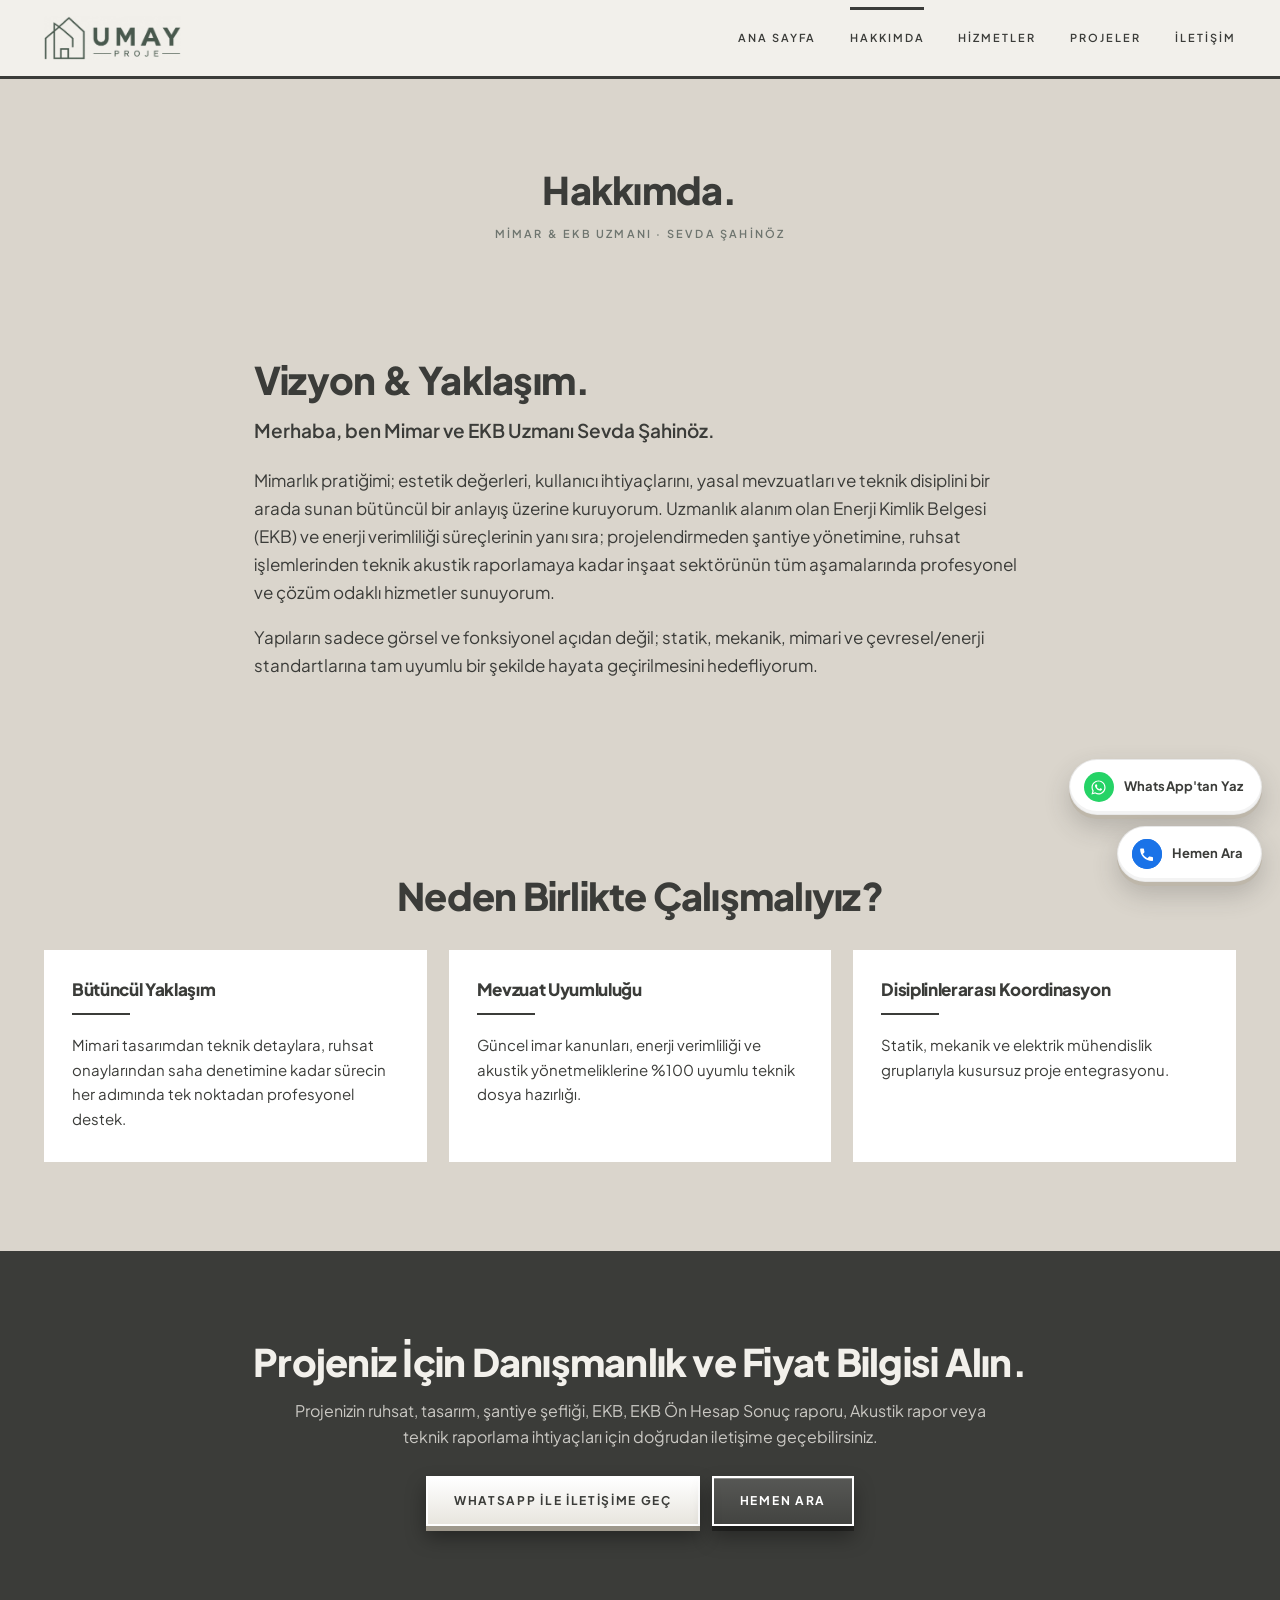
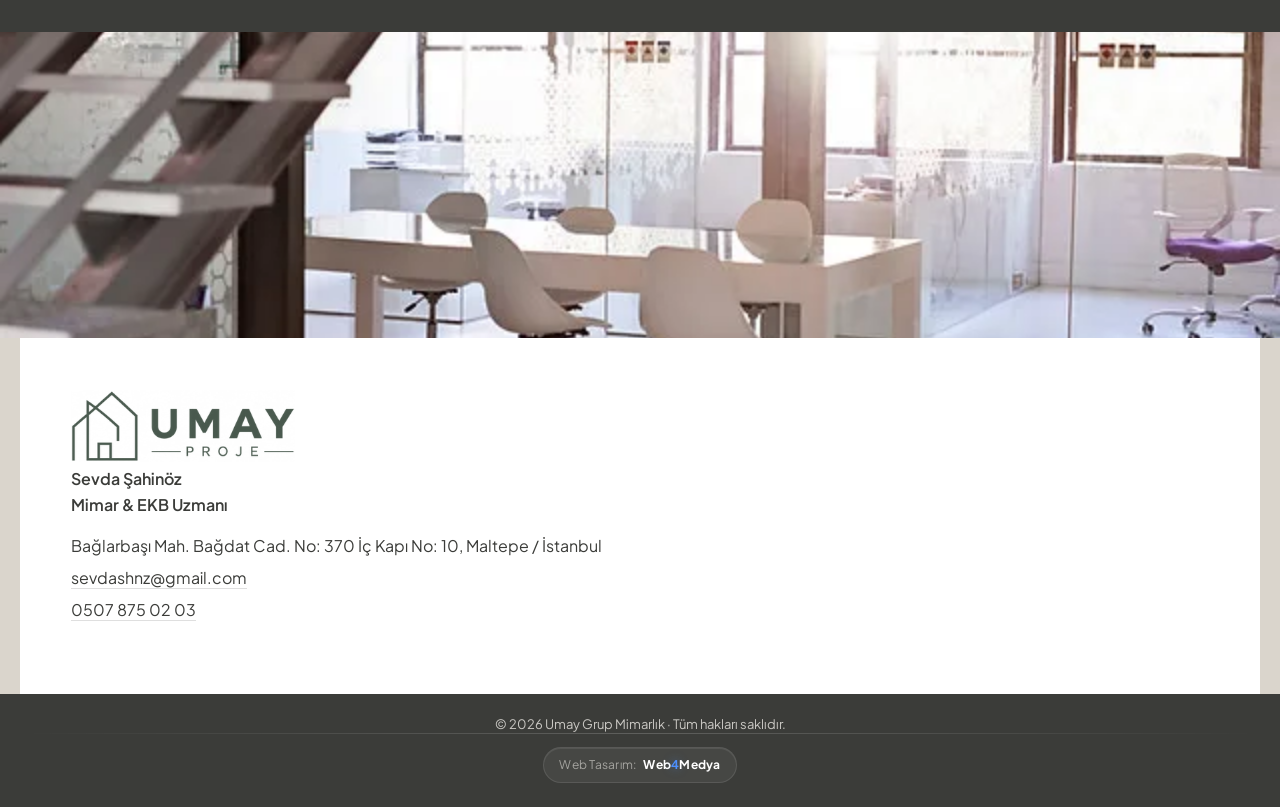
==== commit f795fe04: "Gerçek logo (saydamlaştırıldı) header+hero+favicon; net beyaz dock/bildirim/butonlar, mavi arama but" ====
--- a/hakkimda/index.html
+++ b/hakkimda/index.html
@@ -14,8 +14,10 @@
 <meta property="og:locale" content="tr_TR">
 <meta name="theme-color" content="#DAD5CC">
 <link rel="preload" href="../assets/fonts/pjs-var-tr.woff2?v=325e6a9f" as="font" type="font/woff2" crossorigin>
-<link rel="stylesheet" href="../assets/css/site.css?v=eee67845">
-<link rel="icon" href="../favicon.svg" type="image/svg+xml">
+<link rel="stylesheet" href="../assets/css/site.css?v=29457d17">
+<link rel="icon" href="../favicon.ico" sizes="48x48">
+<link rel="icon" type="image/png" href="../favicon-192.png" sizes="192x192">
+<link rel="apple-touch-icon" href="../favicon-192.png">
 <script type="application/ld+json">{"@context":"https://schema.org","@type":"ProfessionalService","name":"Umay Grup Mimarlık","url":"https://umaygrupmimarlik.com/","description":"Mimar ve EKB Uzmanı Sevda Şahinöz: mimari proje ve ruhsat süreçleri, şantiye şefliği, fenni mesuliyet (TUS), Enerji Kimlik Belgesi ve akustik raporlama.","telephone":"+905078750203","email":"sevdashnz@gmail.com","address":{"@type":"PostalAddress","streetAddress":"Bağlarbaşı Mah. Bağdat Cad. No: 370 İç Kapı No: 10, Maltepe / İstanbul","addressCountry":"TR"},"founder":{"@type":"Person","name":"Sevda Şahinöz","jobTitle":"Mimar & EKB Uzmanı"},"areaServed":{"@type":"Country","name":"Türkiye"},"knowsAbout":["Mimari Proje ve Ruhsat Süreçleri","Şantiye Şefliği ve Saha Yönetimi","Fenni Mesul Sözleşmesi (TUS)","Enerji Kimlik Belgesi (EKB) ve Ön Hesap Raporlaması","Akustik Rapor ve Gürültü Kontrolü"]}</script>
 <script>document.documentElement.className+=' js';</script>
 </head>
@@ -23,7 +25,7 @@
 <a class="atla" href="#ana">İçeriğe atla</a>
 <header class="ust">
   <div class="ust-ic">
-    <a class="logo" href="../" aria-label="Umay Grup Mimarlık"><span class="logo-kilit "><svg class="logo-im" viewBox="0 0 112 152" fill="none" stroke="currentColor" stroke-width="4" stroke-linecap="square" stroke-linejoin="miter" aria-hidden="true"><path d="M2 58 L54 2 L108 52"/><path d="M2 58 L2 150 L110 150"/><path d="M22 48 L22 150"/><path d="M108 52 L108 150"/><path d="M42 112 L42 150 M42 112 L70 112 M70 112 L70 150"/></svg><span class="logo-yazi"><span class="logo-ad">UMAY</span><span class="logo-alt"><i></i>PROJE<i></i></span></span></span></a>
+    <a class="logo" href="../"><img class="logo-im " src="../assets/img/logo-w320.webp" srcset="../assets/img/logo-w160.webp 160w, ../assets/img/logo-w240.webp 240w, ../assets/img/logo-w320.webp 320w, ../assets/img/logo-w480.webp 480w, ../assets/img/logo-w640.webp 640w" sizes="(max-width:520px) 132px, 176px" alt="Umay Grup Mimarlık" width="1560" height="500" decoding="async"></a>
     <button class="hamburger" type="button" aria-expanded="false" aria-controls="menu" aria-label="Menüyü aç">
       <span></span><span></span><span></span>
     </button>
@@ -63,7 +65,7 @@
 <footer class="alt">
   <picture class="alt-gorsel"><img src="../assets/img/7-w640.webp" srcset="../assets/img/7-w480.webp 480w, ../assets/img/7-w640.webp 640w" sizes="100vw" alt="Gün ışığı alan açık plan ofis" width="640" loading="lazy" decoding="async"></picture>
   <div class="alt-kart">
-    <div class="alt-logo"><span class="logo-kilit logo-buyuk"><svg class="logo-im" viewBox="0 0 112 152" fill="none" stroke="currentColor" stroke-width="4" stroke-linecap="square" stroke-linejoin="miter" aria-hidden="true"><path d="M2 58 L54 2 L108 52"/><path d="M2 58 L2 150 L110 150"/><path d="M22 48 L22 150"/><path d="M108 52 L108 150"/><path d="M42 112 L42 150 M42 112 L70 112 M70 112 L70 150"/></svg><span class="logo-yazi"><span class="logo-ad">UMAY</span><span class="logo-alt"><i></i>PROJE<i></i></span></span></span></div>
+    <div class="alt-logo"><img class="logo-im logo-buyuk" src="../assets/img/logo-w320.webp" srcset="../assets/img/logo-w160.webp 160w, ../assets/img/logo-w240.webp 240w, ../assets/img/logo-w320.webp 320w, ../assets/img/logo-w480.webp 480w, ../assets/img/logo-w640.webp 640w" sizes="(max-width:520px) 200px, 260px" alt="Umay Grup Mimarlık" width="1560" height="500" decoding="async"></div>
     <p class="alt-kisi">Sevda Şahinöz<br>Mimar &amp; EKB Uzmanı</p>
     <p class="alt-sat">Bağlarbaşı Mah. Bağdat Cad. No: 370 İç Kapı No: 10, Maltepe / İstanbul</p>
     <p class="alt-sat"><a href="mailto:sevdashnz@gmail.com">sevdashnz@gmail.com</a></p>
--- a/assets/css/site.css
+++ b/assets/css/site.css
@@ -23,11 +23,14 @@
   --bar:var(--kurum);
   /* Saç teli çizgiler mürekkebin şeffafından türetilir → her sıcak zeminde tutarlı durur. */
   --hat:rgba(59,60,57,.16);
+  /* Buton gövde kalınlığı (3B çıkıntı) — düz renk olmalı, alfa gradyan üzerinde bulanıyor */
+  --dg-kenar:#BEB7AA;      /* açık buton */
+  --dg-kenar-koyu:#22231F; /* koyu buton */
   /* Koyu şerit üzerindeki metin: soğuk gri yerine kremin şeffafı */
   --krem-yumusak:rgba(242,240,235,.78);
   --krem-silik:rgba(242,240,235,.55);
 
-  --ust-h:64px;
+  --ust-h:76px;
   --sinir:1240px;
 }
 
@@ -67,32 +70,14 @@
   max-width:var(--sinir); margin:0 auto; padding:0 24px;
   min-height:var(--ust-h); display:flex; align-items:center; gap:24px;
 }
-.logo{text-decoration:none; display:block; color:var(--kurum)}
-
-/* ── Logo kilidi (işaret + UMAY / PROJE) ─────────────────────
-   Kimlikteki dizilim: çizgisel ev markası, yanında geniş harf aralıklı UMAY,
-   altında iki kısa çizgi arasında PROJE.                                    */
-.logo-kilit{display:inline-flex; align-items:center; gap:11px}
-.logo-im{width:auto; height:38px; flex:0 0 auto}
-.logo-yazi{display:flex; flex-direction:column; line-height:1}
-.logo-ad{
-  font-size:21px; font-weight:600; letter-spacing:.26em; text-indent:.26em;
-}
-.logo-alt{
-  display:flex; align-items:center; gap:6px; margin-top:4px;
-  font-size:8.5px; font-weight:500; letter-spacing:.42em; text-indent:.42em;
-}
-.logo-alt i{flex:1 1 auto; height:1px; background:currentColor; opacity:.55; min-width:10px}
-
-.logo-buyuk .logo-im{height:70px}
-.logo-buyuk .logo-ad{font-size:34px}
-.logo-buyuk .logo-alt{font-size:12px; margin-top:7px}
-
-@media (max-width:420px){
-  .logo-im{height:32px}
-  .logo-ad{font-size:18px; letter-spacing:.2em; text-indent:.2em}
-  .logo-alt{font-size:7.5px}
-}
+.logo{text-decoration:none; display:flex; align-items:center}
+/* Logo: gerçek marka varlığı (saydam WebP), oran 3,12:1.
+   Yükseklik üst çubuğu belirler; genişlik orandan gelir. */
+.logo-im{display:block; width:auto; height:44px}
+.logo-buyuk{height:72px}
+@media (max-width:880px){ .logo-im{height:38px} }
+@media (max-width:420px){ .logo-im{height:32px} .logo-buyuk{height:56px} }
+
 .menu{margin-left:auto}          /* ⚠️ mobilde .menu fixed olunca bu akıştan çıkar, aşağıda telafi var */
 .menu ul{display:flex; gap:34px; list-style:none; margin:0; padding:0}
 .menu a{
@@ -142,43 +127,30 @@
   position:absolute; inset:0; display:grid; place-content:center; justify-items:center;
   pointer-events:none;
 }
-.mono-satir{display:flex; position:relative}  /* ::after ışığı buna göre konumlanır */
-.mono-harf{
-  display:block; overflow:hidden;              /* maske: harf buradan yükselir */
-  line-height:.86; padding:0 .012em;
-}
-.mono-harf i{
-  display:block; font-style:normal;
-  font-size:clamp(88px,20vw,220px); font-weight:800; letter-spacing:-.05em;
-  color:var(--krem); text-shadow:0 2px 40px rgba(0,0,0,.14);
-  transform:translateY(108%); filter:blur(9px);
-  animation:monoYuksel .95s cubic-bezier(.16,.84,.28,1) both;
-  animation-delay:var(--g,0ms);
-}
-@keyframes monoYuksel{
-  from{transform:translateY(108%); filter:blur(9px); opacity:0}
-  60%{filter:blur(0); opacity:1}
-  to{transform:translateY(0); filter:blur(0); opacity:.94}
-}
-/* harflerin üzerinden bir kez geçen ışık */
-.mono-satir::after{
+.mono-maske{display:block; overflow:hidden; position:relative}   /* logo buradan yükselir */
+.hero-logo{
+  display:block; width:min(46vw,620px); height:auto;
+  filter:drop-shadow(0 3px 34px rgba(0,0,0,.28));
+  transform:translateY(106%); opacity:0;
+  animation:logoYuksel 1.1s cubic-bezier(.16,.84,.28,1) .15s both;
+}
+@media (max-width:620px){ .hero-logo{width:74vw} }
+@keyframes logoYuksel{
+  from{transform:translateY(106%); opacity:0}
+  to{transform:translateY(0); opacity:1}
+}
+/* logonun üzerinden bir kez geçen ışık */
+.mono-maske::after{
   content:""; position:absolute; inset:0;
-  background:linear-gradient(105deg,transparent 38%,rgba(255,255,255,.55) 50%,transparent 62%);
+  background:linear-gradient(105deg,transparent 38%,rgba(255,255,255,.5) 50%,transparent 62%);
   mix-blend-mode:overlay; transform:translateX(-130%);
-  animation:monoParla 1.3s ease-out .85s both;
+  animation:monoParla 1.3s ease-out 1s both;
 }
 @keyframes monoParla{to{transform:translateX(130%)}}
-.mono-cizgi{
-  display:block; width:clamp(74px,13vw,150px); height:3px; background:var(--krem); margin-top:.22em;
-  transform:scaleX(0); transform-origin:center;
-  animation:monoCizgi .8s cubic-bezier(.16,.84,.28,1) .62s both; opacity:.9;
-}
-@keyframes monoCizgi{to{transform:scaleX(1)}}
 
 @media (prefers-reduced-motion:reduce){
-  .hero-gorsel img,.mono-satir::after{animation:none}
-  .mono-harf i{animation:none; transform:none; filter:none; opacity:.94}
-  .mono-cizgi{animation:none; transform:scaleX(1)}
+  .hero-gorsel img,.mono-maske::after{animation:none}
+  .hero-logo{animation:none; transform:none; opacity:1}
 }
 
 /* ── Başlıklar ───────────────────────────────────────────── */
@@ -202,15 +174,62 @@
 .dugmeler{display:flex; flex-wrap:wrap; gap:12px; margin-top:26px}
 .bolum-bas ~ .dugmeler,.sinir.dar .dugmeler{justify-content:center}
 .orta-baglanti{text-align:center; margin:38px 0 0}
+/* ── Butonlar: fiziksel/3B his ───────────────────────────────
+   Katmanlar: üstte iç ışık + altta iç gölge (yüzey eğimi), `0 Npx 0` ile gövde
+   kalınlığı (çıkıntı), en altta yere düşen yumuşak gölge. Üzerine gelince yükselir,
+   basınca çıkıntı kısalır ve düğme içeri çöker — kalınlık sabit kalsaydı his kaybolurdu. */
 .dg{
   display:inline-block; padding:13px 26px; text-decoration:none;
   font-size:12px; font-weight:700; letter-spacing:.14em; text-transform:uppercase;
-  border:2px solid var(--cizgi); background:transparent; color:var(--murekkep);
-  transition:background .22s,color .22s,transform .22s;
-}
-.dg:hover{background:var(--cizgi); color:var(--krem); transform:translateY(-2px)}
-.dg-koyu{background:var(--cizgi); color:var(--krem)}
-.dg-koyu:hover{background:transparent; color:var(--murekkep)}
+  border:2px solid var(--cizgi);
+  /* ⚠️ Saydam zemin greige üzerinde soluk kalıyordu — dock ve bildirimle aynı kural: NET BEYAZ. */
+  background:linear-gradient(180deg,#fff 0%,#F6F4F0 100%); color:var(--murekkep);
+  box-shadow:
+    inset 0 1px 0 rgba(255,255,255,.95),
+    inset 0 -3px 0 rgba(59,60,57,.07),
+    0 5px 0 var(--dg-kenar),
+    0 11px 20px rgba(59,60,57,.20);
+  transform:translateY(0);
+  transition:background .22s,color .22s,transform .14s cubic-bezier(.2,.8,.3,1),box-shadow .14s;
+}
+.dg:hover{
+  background:linear-gradient(180deg,#fff 0%,#EFECE6 100%);
+  transform:translateY(-3px);
+  box-shadow:
+    inset 0 1px 0 rgba(255,255,255,.95),
+    inset 0 -3px 0 rgba(59,60,57,.07),
+    0 8px 0 var(--dg-kenar),
+    0 17px 28px rgba(59,60,57,.26);
+}
+.dg:active{
+  transform:translateY(4px);
+  box-shadow:
+    inset 0 2px 4px rgba(59,60,57,.22),
+    0 1px 0 var(--dg-kenar),
+    0 3px 8px rgba(59,60,57,.18);
+}
+.dg-koyu{
+  background:linear-gradient(180deg,#4A4B47 0%,var(--kurum) 100%); color:#fff;
+  box-shadow:
+    inset 0 1px 0 rgba(255,255,255,.18),
+    inset 0 -3px 0 rgba(0,0,0,.22),
+    0 5px 0 var(--dg-kenar-koyu),
+    0 11px 20px rgba(59,60,57,.34);
+}
+.dg-koyu:hover{
+  background:linear-gradient(180deg,#545550 0%,#40413D 100%); color:#fff;
+  box-shadow:
+    inset 0 1px 0 rgba(255,255,255,.22),
+    inset 0 -3px 0 rgba(0,0,0,.22),
+    0 8px 0 var(--dg-kenar-koyu),
+    0 17px 28px rgba(59,60,57,.40);
+}
+.dg-koyu:active{
+  box-shadow:
+    inset 0 2px 5px rgba(0,0,0,.35),
+    0 1px 0 var(--dg-kenar-koyu),
+    0 3px 8px rgba(59,60,57,.3);
+}
 @media (max-width:620px){
   .dg{white-space:normal; text-align:center; flex:1 1 100%}  /* dar ekranda taşmasın */
 }
@@ -280,10 +299,27 @@
 .cta{background:var(--bar); color:var(--krem)}
 .cta .bolum-bas{color:var(--krem)}
 .cta-metin{text-align:center; max-width:720px; margin:0 auto; color:var(--krem-yumusak)}
-.cta .dg{border-color:var(--krem); color:var(--krem)}
-.cta .dg:hover{background:var(--krem); color:var(--bar)}
-.cta .dg-koyu{background:var(--krem); color:var(--bar)}
-.cta .dg-koyu:hover{background:transparent; color:var(--krem)}
+.cta .dg{
+  background:linear-gradient(180deg,rgba(255,255,255,.14) 0%,rgba(255,255,255,.04) 100%);
+  border-color:#fff; color:#fff;
+  box-shadow:inset 0 1px 0 rgba(255,255,255,.3), 0 5px 0 rgba(0,0,0,.35), 0 11px 20px rgba(0,0,0,.34);
+}
+.cta .dg:hover{
+  background:#fff; color:var(--bar);
+  box-shadow:inset 0 1px 0 rgba(255,255,255,.9), 0 8px 0 rgba(0,0,0,.4), 0 17px 28px rgba(0,0,0,.4);
+}
+.cta .dg-koyu{
+  background:linear-gradient(180deg,#fff 0%,#E8E5DE 100%); color:var(--bar);
+  box-shadow:inset 0 1px 0 rgba(255,255,255,.95), 0 5px 0 #9E988C, 0 11px 20px rgba(0,0,0,.38);
+}
+.cta .dg-koyu:hover{
+  background:linear-gradient(180deg,#fff 0%,#DDD9D0 100%); color:var(--bar);
+  box-shadow:inset 0 1px 0 rgba(255,255,255,.95), 0 8px 0 #9E988C, 0 17px 28px rgba(0,0,0,.44);
+}
+.cta .dg:active,.cta .dg-koyu:active{
+  transform:translateY(4px);
+  box-shadow:inset 0 2px 5px rgba(0,0,0,.3), 0 1px 0 rgba(0,0,0,.35), 0 3px 8px rgba(0,0,0,.3);
+}
 
 /* ── İletişim ────────────────────────────────────────────── */
 .iletisim{background:var(--zemin-ac)}
@@ -367,22 +403,36 @@
   --renk:var(--bar);
   display:inline-flex; align-items:center; gap:10px;
   padding:12px 18px 12px 14px; border-radius:999px; text-decoration:none;
-  background:rgba(242,240,235,.82); color:var(--murekkep);
+  background:#fff; color:var(--murekkep);
   border:1px solid rgba(0,0,0,.09);
-  box-shadow:0 10px 28px rgba(0,0,0,.16), inset 0 1px 0 rgba(255,255,255,.9);
+  box-shadow:
+    inset 0 1px 0 rgba(255,255,255,.95),
+    inset 0 -3px 0 rgba(59,60,57,.06),
+    0 4px 0 var(--dg-kenar),
+    0 12px 26px rgba(59,60,57,.24);
   font-size:13px; font-weight:700; letter-spacing:.01em; white-space:nowrap;
   transition:transform .25s,box-shadow .25s,background .25s;
   position:relative; overflow:hidden;
-  -webkit-backdrop-filter:blur(14px) saturate(160%); backdrop-filter:blur(14px) saturate(160%);
-}
-.dock-dg:hover{transform:translateY(-3px); box-shadow:0 16px 36px rgba(0,0,0,.22); background:var(--krem)}
+}
+.dock-dg:hover{
+  transform:translateY(-3px); background:#fff;
+  box-shadow:
+    inset 0 1px 0 rgba(255,255,255,.95),
+    inset 0 -3px 0 rgba(59,60,57,.06),
+    0 7px 0 var(--dg-kenar),
+    0 18px 34px rgba(59,60,57,.3);
+}
+.dock-dg:active{
+  transform:translateY(3px);
+  box-shadow:inset 0 2px 4px rgba(59,60,57,.2), 0 1px 0 var(--dg-kenar), 0 3px 8px rgba(59,60,57,.18);
+}
 .dock-ikon{
   width:30px; height:30px; flex:0 0 30px; border-radius:50%;
   display:grid; place-items:center; background:var(--renk); color:#fff;
 }
 .dock-ikon svg{width:17px; fill:currentColor}
 .dock-wa{--renk:#25D366}
-.dock-ara{--renk:var(--kurum)}
+.dock-ara{--renk:#1A73E8}
 /* nabız — dikkat çeker ama yormaz */
 .dock-ara .dock-ikon::after{
   content:""; position:absolute; width:30px; height:30px; border-radius:50%;
@@ -401,8 +451,9 @@
 /* ── Çevrimiçi bildirimi (%50 kaydırmada) ────────────────── */
 .bildirim{
   position:fixed; right:18px; bottom:18px; z-index:75; width:min(330px,calc(100vw - 36px));
-  background:var(--krem); border:1px solid var(--hat); border-radius:14px;
-  box-shadow:0 22px 60px rgba(0,0,0,.2);
+  /* ⚠️ Net beyaz — krem zemin, krem bandın üzerinde eriyip belirginliğini yitiriyordu. */
+  background:#fff; border:1px solid rgba(0,0,0,.09); border-radius:14px;
+  box-shadow:0 22px 60px rgba(0,0,0,.26);
   padding:16px 40px 16px 18px;
   transform:translateY(24px) scale(.96); opacity:0; visibility:hidden;
   transition:transform .4s cubic-bezier(.2,.9,.3,1),opacity .4s,visibility .4s;
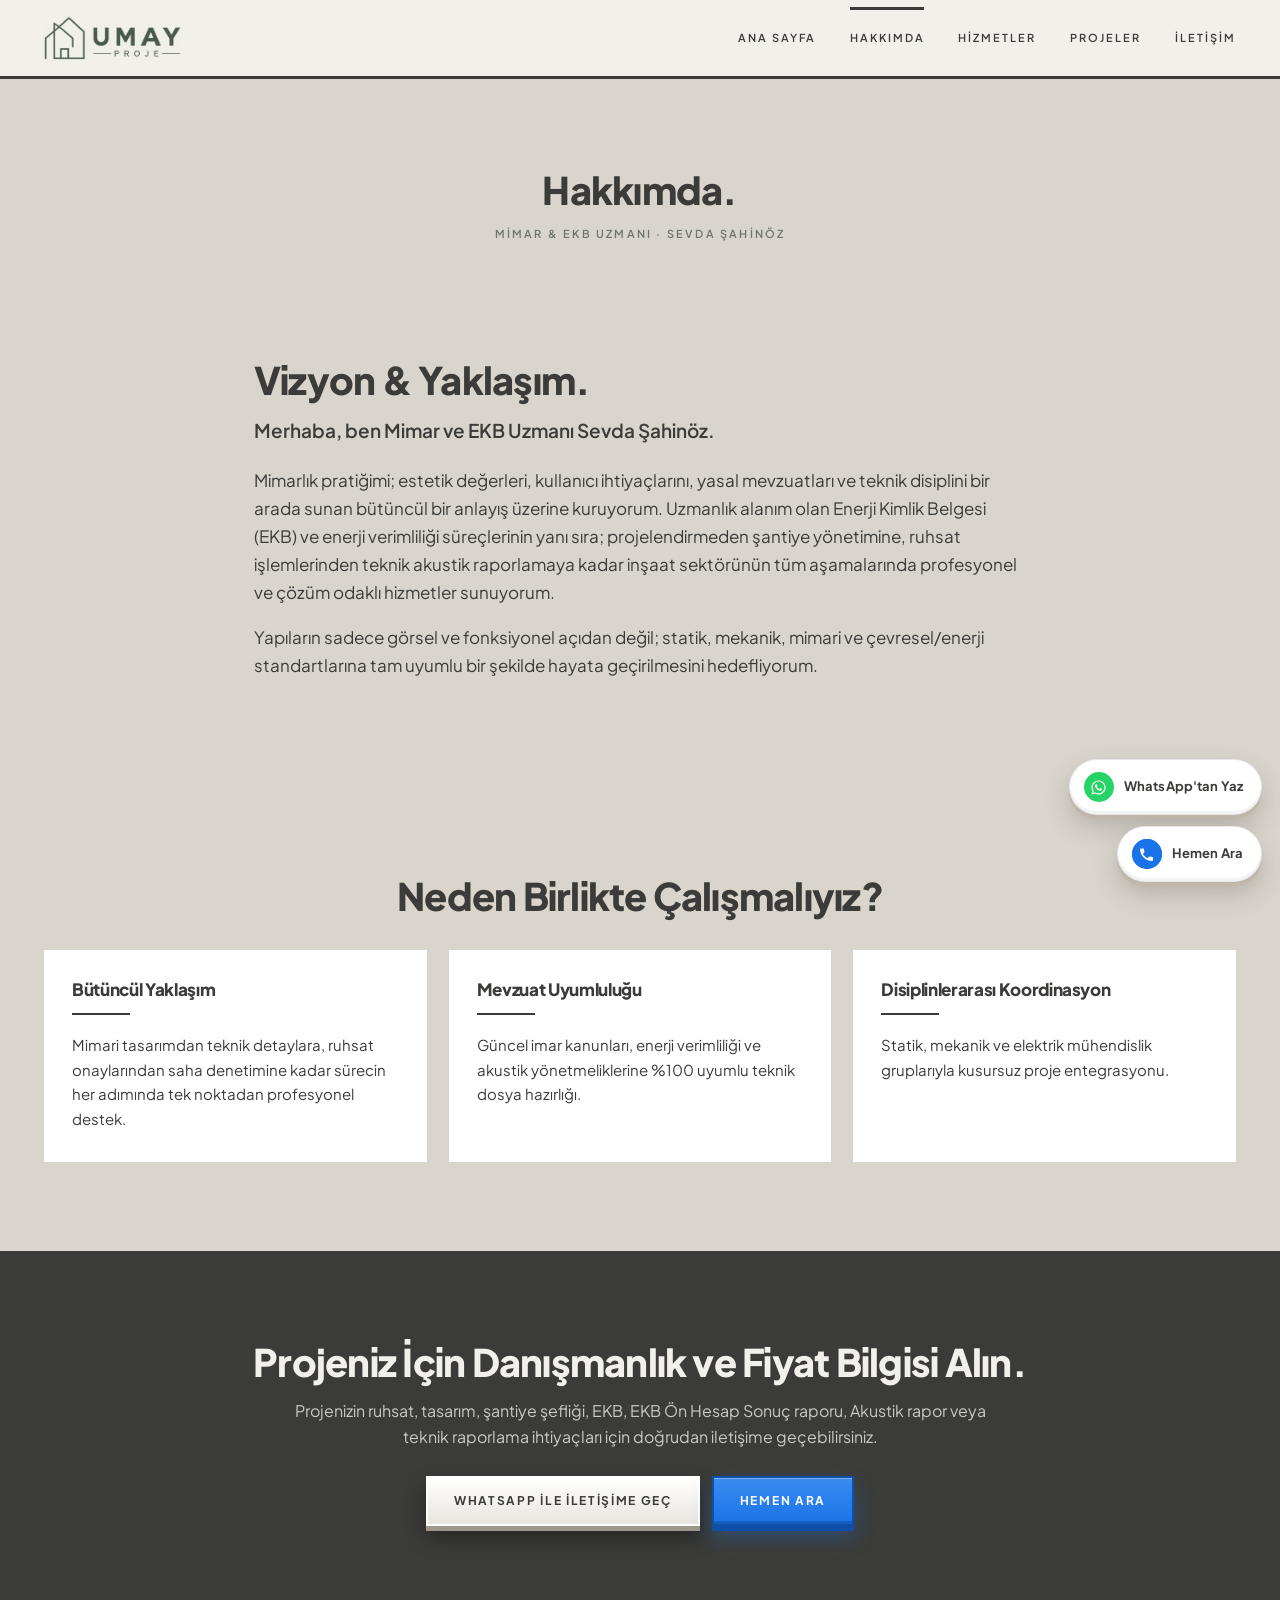
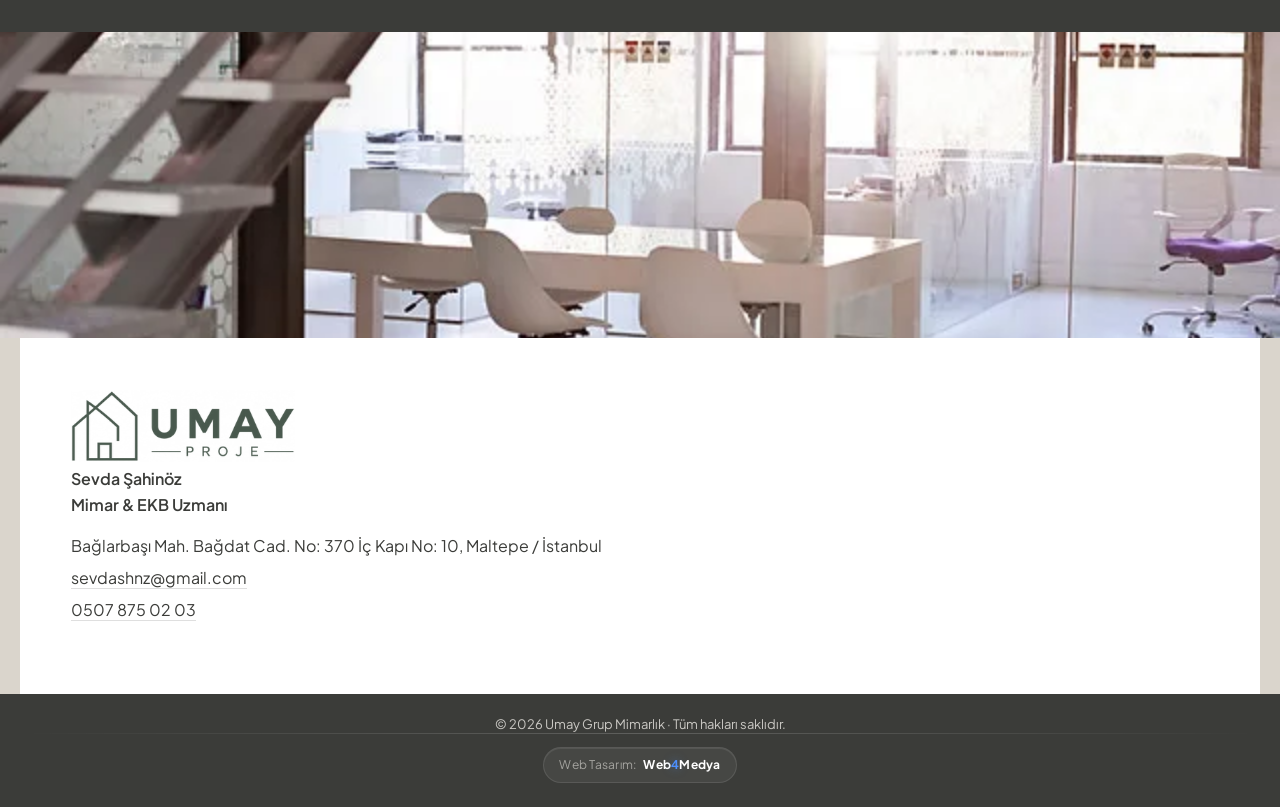
==== commit 8d7c97f2: "Buton solukluğu: tüm Hemen Ara düğmeleri mavi + 3B, canlı noktası gerçek yeşile döndü" ====
--- a/hakkimda/index.html
+++ b/hakkimda/index.html
@@ -14,7 +14,7 @@
 <meta property="og:locale" content="tr_TR">
 <meta name="theme-color" content="#DAD5CC">
 <link rel="preload" href="../assets/fonts/pjs-var-tr.woff2?v=325e6a9f" as="font" type="font/woff2" crossorigin>
-<link rel="stylesheet" href="../assets/css/site.css?v=29457d17">
+<link rel="stylesheet" href="../assets/css/site.css?v=8130f54b">
 <link rel="icon" href="../favicon.ico" sizes="48x48">
 <link rel="icon" type="image/png" href="../favicon-192.png" sizes="192x192">
 <link rel="apple-touch-icon" href="../favicon-192.png">
@@ -57,7 +57,7 @@
     <p class="cta-metin">Projenizin ruhsat, tasarım, şantiye şefliği, EKB, EKB Ön Hesap Sonuç raporu, Akustik rapor veya teknik raporlama ihtiyaçları için doğrudan iletişime geçebilirsiniz.</p>
     <p class="dugmeler">
       <a class="dg dg-koyu" href="https://wa.me/905078750203?text=Merhaba%2C%20Projemle%20ilgili%20mimari%20hizmetleriniz%20hakk%C4%B1nda%20detayl%C4%B1%20bilgi%20almak%20ve%20g%C3%B6r%C3%BC%C5%9Fme%20talep%20etmek%20istiyorum.%20Uygun%20oldu%C4%9Funuzda%20benimle%20ileti%C5%9Fime%20ge%C3%A7menizi%20rica%20ederim.%20%C4%B0yi%20%C3%A7al%C4%B1%C5%9Fmalar." target="_blank" rel="noopener">WhatsApp ile İletişime Geç</a>
-      <a class="dg" href="tel:+905078750203">Hemen Ara</a>
+      <a class="dg dg-ara" href="tel:+905078750203">Hemen Ara</a>
     </p>
   </div>
 </section>
@@ -92,7 +92,7 @@
   <button class="bildirim-kapat" type="button" aria-label="Bildirimi kapat">&times;</button>
   <p class="bildirim-bas"><span class="nokta" aria-hidden="true"></span>Şu an çevrimiçiyiz.</p>
   <p>Arayın, projeniz hakkında konuşalım.</p>
-  <a class="dg dg-koyu" href="tel:+905078750203">Hemen Ara</a>
+  <a class="dg dg-ara" href="tel:+905078750203">Hemen Ara</a>
 </aside>
 <script src="../assets/js/site.js?v=8b08cbd8" defer></script>
 </body>
--- a/assets/css/site.css
+++ b/assets/css/site.css
@@ -26,6 +26,8 @@
   /* Buton gövde kalınlığı (3B çıkıntı) — düz renk olmalı, alfa gradyan üzerinde bulanıyor */
   --dg-kenar:#BEB7AA;      /* açık buton */
   --dg-kenar-koyu:#22231F; /* koyu buton */
+  --mavi:#1A73E8;          /* arama eylemi — kullanıcı isteği */
+  --mavi-kenar:#0F4FA8;
   /* Koyu şerit üzerindeki metin: soğuk gri yerine kremin şeffafı */
   --krem-yumusak:rgba(242,240,235,.78);
   --krem-silik:rgba(242,240,235,.55);
@@ -224,6 +226,29 @@
     0 8px 0 var(--dg-kenar-koyu),
     0 17px 28px rgba(59,60,57,.40);
 }
+.dg-ara{
+  background:linear-gradient(180deg,#3B8BF0 0%,var(--mavi) 100%); color:#fff;
+  border-color:var(--mavi-kenar);
+  box-shadow:
+    inset 0 1px 0 rgba(255,255,255,.35),
+    inset 0 -3px 0 rgba(0,0,0,.18),
+    0 5px 0 var(--mavi-kenar),
+    0 11px 20px rgba(26,115,232,.34);
+}
+.dg-ara:hover{
+  background:linear-gradient(180deg,#4E97F5 0%,#1668D6 100%); color:#fff;
+  box-shadow:
+    inset 0 1px 0 rgba(255,255,255,.4),
+    inset 0 -3px 0 rgba(0,0,0,.18),
+    0 8px 0 var(--mavi-kenar),
+    0 17px 28px rgba(26,115,232,.42);
+}
+.dg-ara:active{
+  box-shadow:
+    inset 0 2px 5px rgba(0,0,0,.3),
+    0 1px 0 var(--mavi-kenar),
+    0 3px 8px rgba(26,115,232,.3);
+}
 .dg-koyu:active{
   box-shadow:
     inset 0 2px 5px rgba(0,0,0,.35),
@@ -316,7 +341,30 @@
   background:linear-gradient(180deg,#fff 0%,#DDD9D0 100%); color:var(--bar);
   box-shadow:inset 0 1px 0 rgba(255,255,255,.95), 0 8px 0 #9E988C, 0 17px 28px rgba(0,0,0,.44);
 }
-.cta .dg:active,.cta .dg-koyu:active{
+.cta .dg:active,.cta .dg-ara{
+  background:linear-gradient(180deg,#3B8BF0 0%,var(--mavi) 100%); color:#fff;
+  border-color:var(--mavi-kenar);
+  box-shadow:
+    inset 0 1px 0 rgba(255,255,255,.35),
+    inset 0 -3px 0 rgba(0,0,0,.18),
+    0 5px 0 var(--mavi-kenar),
+    0 11px 20px rgba(26,115,232,.34);
+}
+.dg-ara:hover{
+  background:linear-gradient(180deg,#4E97F5 0%,#1668D6 100%); color:#fff;
+  box-shadow:
+    inset 0 1px 0 rgba(255,255,255,.4),
+    inset 0 -3px 0 rgba(0,0,0,.18),
+    0 8px 0 var(--mavi-kenar),
+    0 17px 28px rgba(26,115,232,.42);
+}
+.dg-ara:active{
+  box-shadow:
+    inset 0 2px 5px rgba(0,0,0,.3),
+    0 1px 0 var(--mavi-kenar),
+    0 3px 8px rgba(26,115,232,.3);
+}
+.dg-koyu:active{
   transform:translateY(4px);
   box-shadow:inset 0 2px 5px rgba(0,0,0,.3), 0 1px 0 rgba(0,0,0,.35), 0 3px 8px rgba(0,0,0,.3);
 }
@@ -461,10 +509,10 @@
 .bildirim.gorun{transform:none; opacity:1; visibility:visible}
 .bildirim-bas{display:flex; align-items:center; gap:8px; font-weight:800; font-size:14px; margin:0 0 4px}
 .nokta{
-  width:9px; height:9px; border-radius:50%; background:var(--sage); flex:0 0 9px;
-  box-shadow:0 0 0 0 rgba(143,161,151,.65); animation:canli 2s infinite;
-}
-@keyframes canli{70%{box-shadow:0 0 0 9px rgba(143,161,151,0)} 100%{box-shadow:0 0 0 0 rgba(143,161,151,0)}}
+  width:9px; height:9px; border-radius:50%; background:#1F9D55; flex:0 0 9px;
+  box-shadow:0 0 0 0 rgba(31,157,85,.6); animation:canli 2s infinite;
+}
+@keyframes canli{70%{box-shadow:0 0 0 9px rgba(31,157,85,0)} 100%{box-shadow:0 0 0 0 rgba(31,157,85,0)}}
 @media (prefers-reduced-motion:reduce){ .nokta{animation:none} }
 .bildirim p{margin:0 0 12px; font-size:14px; color:var(--murekkep); line-height:1.5}
 .bildirim .dg{padding:10px 18px; font-size:11px; border-width:2px}
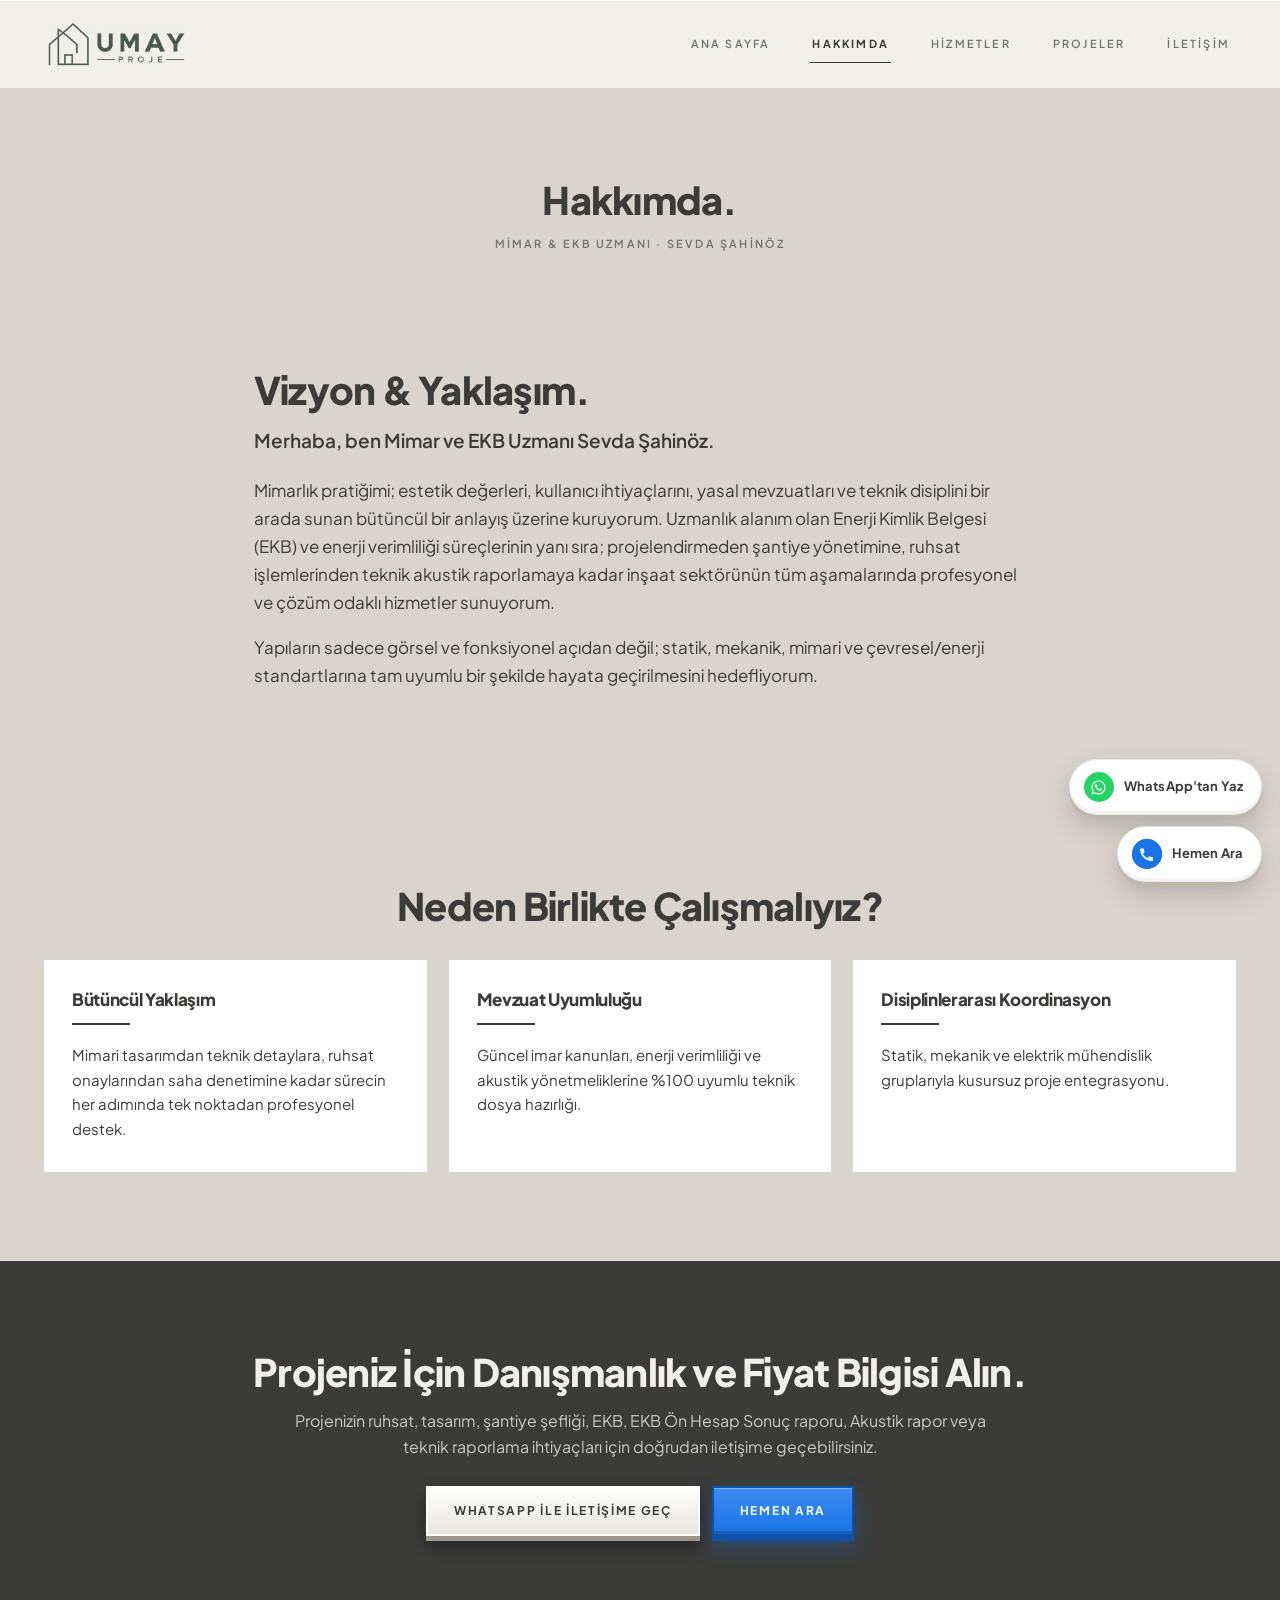
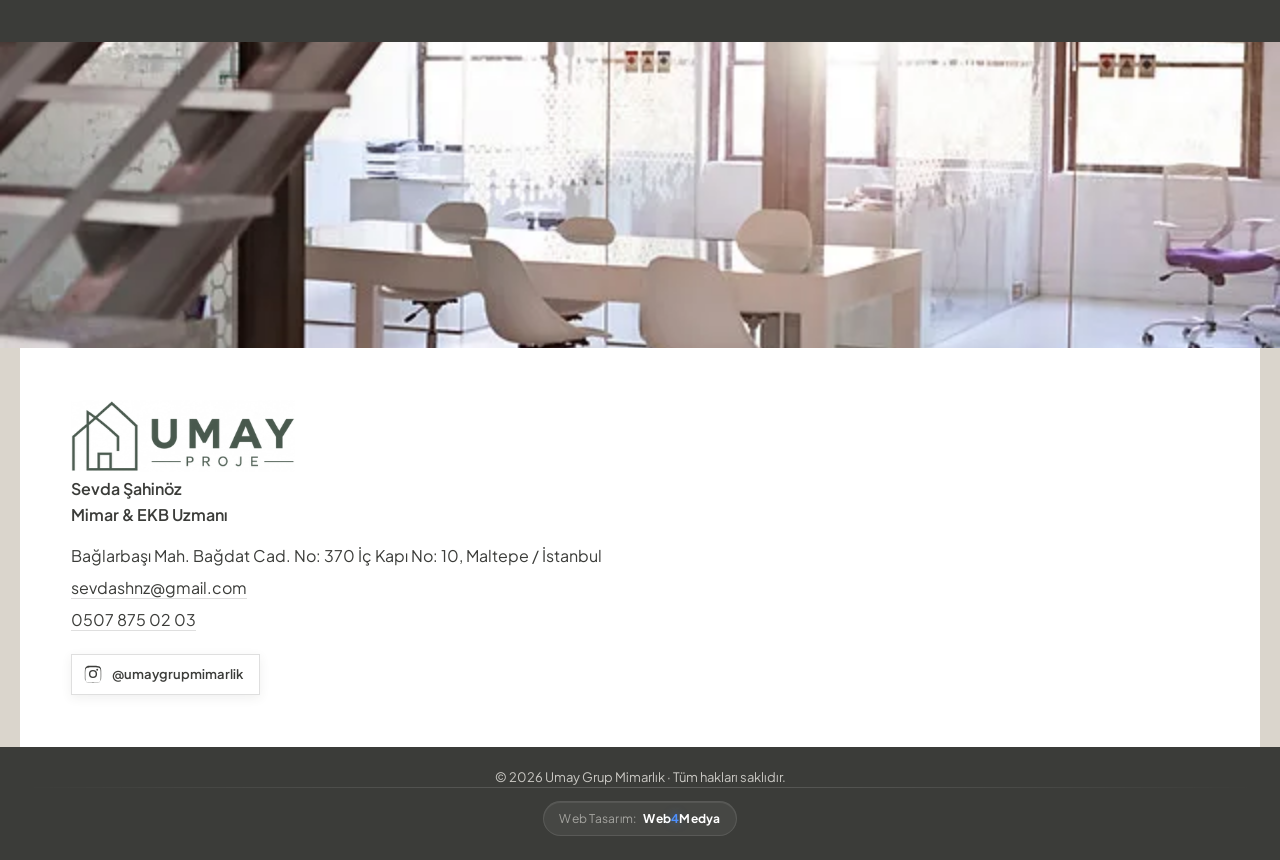
==== commit 9ebab371: "Premium üst çubuk: kaydırınca incelen başlık, ince alt çizgi göstergesi, çerçeveli hamburger, aşamal" ====
--- a/hakkimda/index.html
+++ b/hakkimda/index.html
@@ -14,11 +14,11 @@
 <meta property="og:locale" content="tr_TR">
 <meta name="theme-color" content="#DAD5CC">
 <link rel="preload" href="../assets/fonts/pjs-var-tr.woff2?v=325e6a9f" as="font" type="font/woff2" crossorigin>
-<link rel="stylesheet" href="../assets/css/site.css?v=8130f54b">
+<link rel="stylesheet" href="../assets/css/site.css?v=1499c5fa">
 <link rel="icon" href="../favicon.ico" sizes="48x48">
 <link rel="icon" type="image/png" href="../favicon-192.png" sizes="192x192">
 <link rel="apple-touch-icon" href="../favicon-192.png">
-<script type="application/ld+json">{"@context":"https://schema.org","@type":"ProfessionalService","name":"Umay Grup Mimarlık","url":"https://umaygrupmimarlik.com/","description":"Mimar ve EKB Uzmanı Sevda Şahinöz: mimari proje ve ruhsat süreçleri, şantiye şefliği, fenni mesuliyet (TUS), Enerji Kimlik Belgesi ve akustik raporlama.","telephone":"+905078750203","email":"sevdashnz@gmail.com","address":{"@type":"PostalAddress","streetAddress":"Bağlarbaşı Mah. Bağdat Cad. No: 370 İç Kapı No: 10, Maltepe / İstanbul","addressCountry":"TR"},"founder":{"@type":"Person","name":"Sevda Şahinöz","jobTitle":"Mimar & EKB Uzmanı"},"areaServed":{"@type":"Country","name":"Türkiye"},"knowsAbout":["Mimari Proje ve Ruhsat Süreçleri","Şantiye Şefliği ve Saha Yönetimi","Fenni Mesul Sözleşmesi (TUS)","Enerji Kimlik Belgesi (EKB) ve Ön Hesap Raporlaması","Akustik Rapor ve Gürültü Kontrolü"]}</script>
+<script type="application/ld+json">{"@context":"https://schema.org","@type":"ProfessionalService","name":"Umay Grup Mimarlık","url":"https://umaygrupmimarlik.com/","description":"Mimar ve EKB Uzmanı Sevda Şahinöz: mimari proje ve ruhsat süreçleri, şantiye şefliği, fenni mesuliyet (TUS), Enerji Kimlik Belgesi ve akustik raporlama.","telephone":"+905078750203","email":"sevdashnz@gmail.com","address":{"@type":"PostalAddress","streetAddress":"Bağlarbaşı Mah. Bağdat Cad. No: 370 İç Kapı No: 10, Maltepe / İstanbul","addressCountry":"TR"},"founder":{"@type":"Person","name":"Sevda Şahinöz","jobTitle":"Mimar & EKB Uzmanı"},"areaServed":{"@type":"Country","name":"Türkiye"},"knowsAbout":["Mimari Proje ve Ruhsat Süreçleri","Şantiye Şefliği ve Saha Yönetimi","Fenni Mesul Sözleşmesi (TUS)","Enerji Kimlik Belgesi (EKB) ve Ön Hesap Raporlaması","Akustik Rapor ve Gürültü Kontrolü"],"sameAs":["https://www.instagram.com/umaygrupmimarlik/"]}</script>
 <script>document.documentElement.className+=' js';</script>
 </head>
 <body>
@@ -29,7 +29,13 @@
     <button class="hamburger" type="button" aria-expanded="false" aria-controls="menu" aria-label="Menüyü aç">
       <span></span><span></span><span></span>
     </button>
-    <nav id="menu" class="menu" aria-label="Ana menü"><ul><li><a href="../">Ana Sayfa</a></li><li><a href="../hakkimda/" class="etkin" aria-current="page">Hakkımda</a></li><li><a href="../hizmetler/">Hizmetler</a></li><li><a href="../projeler/">Projeler</a></li><li><a href="../iletisim/">İletişim</a></li></ul></nav>
+    <nav id="menu" class="menu" aria-label="Ana menü">
+      <ul><li><a href="../">Ana Sayfa</a></li><li><a href="../hakkimda/" class="etkin" aria-current="page">Hakkımda</a></li><li><a href="../hizmetler/">Hizmetler</a></li><li><a href="../projeler/">Projeler</a></li><li><a href="../iletisim/">İletişim</a></li></ul>
+      <div class="menu-ilt">
+        <a class="dg dg-ara" href="tel:+905078750203">Hemen Ara</a>
+        <small>0507 875 02 03 · Maltepe / İstanbul</small>
+      </div>
+    </nav>
   </div>
 </header>
 <main id="ana">
@@ -70,7 +76,7 @@
     <p class="alt-sat">Bağlarbaşı Mah. Bağdat Cad. No: 370 İç Kapı No: 10, Maltepe / İstanbul</p>
     <p class="alt-sat"><a href="mailto:sevdashnz@gmail.com">sevdashnz@gmail.com</a></p>
     <p class="alt-sat"><a href="tel:+905078750203">0507 875 02 03</a></p>
-    <p class="alt-sos"></p>
+    <p class="alt-sos"><a class="sos" href="https://www.instagram.com/umaygrupmimarlik/" target="_blank" rel="noopener"><svg viewBox="0 0 24 24" aria-hidden="true"><path d="M12 2.2c3.2 0 3.6 0 4.9.1 1.2.1 1.8.2 2.2.4.6.2 1 .5 1.4.9.4.4.7.8.9 1.4.2.4.4 1 .4 2.2.1 1.3.1 1.7.1 4.9s0 3.6-.1 4.9c-.1 1.2-.2 1.8-.4 2.2-.2.6-.5 1-.9 1.4-.4.4-.8.7-1.4.9-.4.2-1 .4-2.2.4-1.3.1-1.7.1-4.9.1s-3.6 0-4.9-.1c-1.2-.1-1.8-.2-2.2-.4-.6-.2-1-.5-1.4-.9-.4-.4-.7-.8-.9-1.4-.2-.4-.4-1-.4-2.2C2.2 15.6 2.2 15.2 2.2 12s0-3.6.1-4.9c.1-1.2.2-1.8.4-2.2.2-.6.5-1 .9-1.4.4-.4.8-.7 1.4-.9.4-.2 1-.4 2.2-.4C8.4 2.2 8.8 2.2 12 2.2zm0 1.8c-3.1 0-3.5 0-4.7.1-1.1.1-1.7.2-2.1.3-.5.2-.9.4-1.2.8-.4.3-.6.7-.8 1.2-.1.4-.3 1-.3 2.1-.1 1.2-.1 1.6-.1 4.7s0 3.5.1 4.7c.1 1.1.2 1.7.3 2.1.2.5.4.9.8 1.2.3.4.7.6 1.2.8.4.1 1 .3 2.1.3 1.2.1 1.6.1 4.7.1s3.5 0 4.7-.1c1.1-.1 1.7-.2 2.1-.3.5-.2.9-.4 1.2-.8.4-.3.6-.7.8-1.2.1-.4.3-1 .3-2.1.1-1.2.1-1.6.1-4.7s0-3.5-.1-4.7c-.1-1.1-.2-1.7-.3-2.1-.2-.5-.4-.9-.8-1.2-.3-.4-.7-.6-1.2-.8-.4-.1-1-.3-2.1-.3-1.2-.1-1.6-.1-4.7-.1zm0 3.1a4.9 4.9 0 1 1 0 9.8 4.9 4.9 0 0 1 0-9.8zm0 8.1a3.2 3.2 0 1 0 0-6.4 3.2 3.2 0 0 0 0 6.4zm6.2-8.3a1.15 1.15 0 1 1-2.3 0 1.15 1.15 0 0 1 2.3 0z"/></svg><span>@umaygrupmimarlik</span></a></p>
   </div>
   <div class="alt-serit">
     <p>© 2026 Umay Grup Mimarlık · Tüm hakları saklıdır.</p>
@@ -94,6 +100,6 @@
   <p>Arayın, projeniz hakkında konuşalım.</p>
   <a class="dg dg-ara" href="tel:+905078750203">Hemen Ara</a>
 </aside>
-<script src="../assets/js/site.js?v=8b08cbd8" defer></script>
+<script src="../assets/js/site.js?v=c1e5824f" defer></script>
 </body>
 </html>
--- a/assets/css/site.css
+++ b/assets/css/site.css
@@ -32,9 +32,13 @@
   --krem-yumusak:rgba(242,240,235,.78);
   --krem-silik:rgba(242,240,235,.55);
 
-  --ust-h:76px;
+  --ust-h:88px;
   --sinir:1240px;
 }
+
+/* Kaydırınca üst çubuk incelir. Değişken :root'ta olduğu için mobil menünün
+   `top` değeri ve logo yüksekliği kendiliğinden takip eder. */
+html.kaydi{--ust-h:64px}
 
 *,*::before,*::after{box-sizing:border-box}
 html{
@@ -66,56 +70,127 @@
 /* ── Üst çubuk ───────────────────────────────────────────── */
 .ust{
   position:sticky; top:0; z-index:100;
-  background:var(--krem); border-bottom:3px solid var(--cizgi);
-}
+  background:var(--krem);
+  /* ⚠️ .ust'e backdrop-filter VERME — mobil menü onun çocuğu; yığın bağlamı oluşunca
+     menü açılır ama linkler tıklanmaz. Derinlik gölgeyle veriliyor. */
+  border-bottom:1px solid var(--hat);
+  box-shadow:0 1px 0 rgba(255,255,255,.6) inset;
+  transition:box-shadow .32s ease, border-color .32s ease;
+}
+html.kaydi .ust{
+  border-bottom-color:transparent;
+  box-shadow:0 1px 0 rgba(255,255,255,.6) inset, 0 10px 30px -8px rgba(59,60,57,.22);
+}
+/* markanın yeşilinden ince bir aksan çizgisi — slab yerine iplik */
+.ust::after{
+  content:""; position:absolute; left:0; right:0; bottom:-1px; height:1px;
+  background:linear-gradient(90deg,transparent,rgba(72,88,77,.55) 22%,rgba(72,88,77,.55) 78%,transparent);
+  opacity:0; transition:opacity .32s ease;
+}
+html.kaydi .ust::after{opacity:1}
 .ust-ic{
-  max-width:var(--sinir); margin:0 auto; padding:0 24px;
-  min-height:var(--ust-h); display:flex; align-items:center; gap:24px;
+  max-width:var(--sinir); margin:0 auto; padding:0 28px;
+  min-height:var(--ust-h); display:flex; align-items:center; gap:28px;
+  transition:min-height .32s cubic-bezier(.4,0,.2,1);
 }
 .logo{text-decoration:none; display:flex; align-items:center}
 /* Logo: gerçek marka varlığı (saydam WebP), oran 3,12:1.
    Yükseklik üst çubuğu belirler; genişlik orandan gelir. */
-.logo-im{display:block; width:auto; height:44px}
+.logo-im{
+  display:block; width:auto; height:calc(var(--ust-h) * .50);
+  transition:height .32s cubic-bezier(.4,0,.2,1);
+}
+.logo:hover .logo-im{opacity:.82; transition:opacity .25s}
 .logo-buyuk{height:72px}
-@media (max-width:880px){ .logo-im{height:38px} }
-@media (max-width:420px){ .logo-im{height:32px} .logo-buyuk{height:56px} }
+@media (max-width:420px){ .logo-buyuk{height:56px} }
 
 .menu{margin-left:auto}          /* ⚠️ mobilde .menu fixed olunca bu akıştan çıkar, aşağıda telafi var */
 .menu ul{display:flex; gap:34px; list-style:none; margin:0; padding:0}
-.menu a{
-  position:relative; display:block; padding:22px 0;
-  font-size:11px; font-weight:600; letter-spacing:.18em; text-transform:uppercase;
-  text-decoration:none; color:var(--murekkep);
-}
-.menu a::before{
-  content:""; position:absolute; top:0; left:0; right:0; height:3px;
-  background:var(--cizgi); transform:scaleX(0); transition:transform .25s;
-}
-.menu a:hover::before,.menu a.etkin::before{transform:scaleX(1)}
+.menu ul{gap:38px}
+.menu ul a{
+  position:relative; display:block; padding:10px 2px;
+  font-size:11px; font-weight:600; letter-spacing:.2em; text-transform:uppercase;
+  text-decoration:none; color:var(--sage-koyu);
+  transition:color .25s ease;
+}
+.menu ul a:hover,.menu ul a.etkin{color:var(--murekkep)}
+/* ince alt çizgi ortadan açılır — 3px'lik slab yerine daha ölçülü bir işaret */
+.menu ul a::after{
+  content:""; position:absolute; left:0; right:0; bottom:0; height:1.5px;
+  background:currentColor; transform:scaleX(0); transform-origin:center;
+  transition:transform .32s cubic-bezier(.4,0,.2,1);
+}
+.menu ul a:hover::after,.menu ul a.etkin::after{transform:scaleX(1)}
+.menu ul a.etkin{font-weight:700}
 
 .hamburger{
-  display:none; margin-left:auto; width:42px; height:42px; padding:9px;
-  background:none; border:0; cursor:pointer; flex-direction:column; justify-content:space-between;
-}
-.hamburger span{display:block; height:2px; background:var(--murekkep); transition:transform .3s,opacity .2s}
-.hamburger[aria-expanded="true"] span:nth-child(1){transform:translateY(10px) rotate(45deg)}
-.hamburger[aria-expanded="true"] span:nth-child(2){opacity:0}
-.hamburger[aria-expanded="true"] span:nth-child(3){transform:translateY(-10px) rotate(-45deg)}
+  display:none; margin-left:auto; width:46px; height:46px; padding:14px 12px;
+  background:#fff; border:1px solid var(--hat); cursor:pointer;
+  flex-direction:column; justify-content:space-between; align-items:stretch;
+  box-shadow:0 2px 8px rgba(59,60,57,.08); transition:box-shadow .25s,transform .2s;
+}
+.hamburger:active{transform:translateY(1px)}
+.hamburger span{
+  display:block; height:1.5px; background:var(--murekkep);
+  transition:transform .32s cubic-bezier(.4,0,.2,1),opacity .2s,width .32s;
+}
+.hamburger span:nth-child(2){width:70%; align-self:flex-end}
+.hamburger[aria-expanded="true"] span:nth-child(1){transform:translateY(7.5px) rotate(45deg)}
+.hamburger[aria-expanded="true"] span:nth-child(2){opacity:0; width:100%}
+.hamburger[aria-expanded="true"] span:nth-child(3){transform:translateY(-7.5px) rotate(-45deg)}
 
 @media (max-width:880px){
   .hamburger{display:flex}
   .menu{
     position:fixed; inset:var(--ust-h) 0 auto 0; margin-left:0;
-    background:var(--krem); border-bottom:3px solid var(--cizgi);
-    transform:translateY(-120%); transition:transform .35s cubic-bezier(.4,0,.2,1);
+    background:var(--krem); border-bottom:1px solid var(--hat);
+    box-shadow:0 24px 48px -16px rgba(59,60,57,.34);
+    /* ⚠️ Yüzdelik öteleme panelin KENDİ yüksekliğine oranlıdır. Panel uzayınca
+       (ör. alta iletişim bloğu eklenince) -104% yetmeyip panel başlığın altına taşıyor
+       ve HAMBURGER TIKLANAMIYOR. Başlık yüksekliğini de düşerek kesin olarak çıkarıyoruz.
+       visibility ayrıca kapalıyken tıklamayı ve erişilebilirlik ağacını kesiyor. */
+    transform:translateY(calc(-100% - var(--ust-h)));
+    visibility:hidden;
+    transition:transform .42s cubic-bezier(.33,1,.68,1), visibility .42s;
     max-height:calc(100dvh - var(--ust-h)); overflow-y:auto;
   }
-  .menu.acik{transform:translateY(0)}
-  .menu ul{flex-direction:column; gap:0; padding:8px 24px 20px}
-  .menu a{padding:15px 0; font-size:13px; border-bottom:1px solid var(--hat)}
-  .menu a::before{display:none}
-  .menu a.etkin{font-weight:800}
-}
+  .menu.acik{transform:translateY(0); visibility:visible}
+  .menu ul{flex-direction:column; gap:0; padding:6px 28px 10px}
+  .menu li{border-bottom:1px solid var(--hat)}
+  .menu li:last-child{border-bottom:0}
+  .menu ul a{
+    padding:18px 0; font-size:12.5px; letter-spacing:.22em; color:var(--murekkep);
+    display:flex; align-items:center; justify-content:space-between;
+    opacity:0; transform:translateY(-8px);   /* açılışta sırayla süzülür */
+    transition:opacity .32s ease,transform .32s ease,color .25s;
+  }
+  .menu.acik ul a{opacity:1; transform:none}
+  .menu.acik li:nth-child(1) a{transition-delay:.06s}
+  .menu.acik li:nth-child(2) a{transition-delay:.11s}
+  .menu.acik li:nth-child(3) a{transition-delay:.16s}
+  .menu.acik li:nth-child(4) a{transition-delay:.21s}
+  .menu.acik li:nth-child(5) a{transition-delay:.26s}
+  /* satır sonundaki ince ok, üzerine gelince uzar */
+  .menu ul a::after{
+    content:""; position:static; width:16px; height:1.5px; background:currentColor;
+    opacity:.35; transform:none;
+    transition:width .25s,opacity .25s;
+  }
+  .menu ul a:hover::after,.menu ul a.etkin::after{width:28px; opacity:1; transform:none}
+  .menu ul a.etkin{font-weight:700}
+
+  /* panel altındaki iletişim bloğu */
+  .menu-ilt{
+    display:flex; flex-direction:column; gap:10px;
+    padding:16px 28px 22px; border-top:1px solid var(--hat);
+    opacity:0; transform:translateY(-8px);
+    transition:opacity .32s ease .3s,transform .32s ease .3s;
+  }
+  .menu.acik .menu-ilt{opacity:1; transform:none}
+  .menu-ilt .dg{width:100%; text-align:center}
+  .menu-ilt small{font-size:11px; letter-spacing:.12em; text-transform:uppercase; color:var(--sage-koyu)}
+}
+@media (min-width:881px){ .menu-ilt{display:none} }
 
 /* ── Kahraman ────────────────────────────────────────────── */
 .hero{position:relative; background:var(--greige); overflow:hidden}
@@ -390,9 +465,16 @@
 .alt-kisi{font-weight:600; margin:0 0 14px}
 .alt-sat{margin:0 0 6px; color:var(--murekkep)}
 .alt-sat a{text-decoration:none; border-bottom:1px solid var(--hat)}
-.alt-sos{margin:18px 0 0}
-.sos{display:inline-block; width:26px; color:var(--murekkep)}
-.sos svg{width:100%; fill:currentColor}
+.alt-sos{margin:20px 0 0}
+.sos{
+  display:inline-flex; align-items:center; gap:9px; text-decoration:none;
+  padding:9px 16px 9px 11px; background:#fff; border:1px solid var(--hat);
+  color:var(--murekkep); font-size:13px; font-weight:600;
+  box-shadow:0 3px 10px rgba(59,60,57,.08);
+  transition:transform .22s,box-shadow .22s;
+}
+.sos:hover{transform:translateY(-2px); box-shadow:0 8px 20px rgba(59,60,57,.16)}
+.sos svg{width:20px; height:20px; fill:currentColor; flex:0 0 20px}
 .alt-serit{background:var(--bar); color:var(--krem-yumusak); text-align:center; padding:20px 24px 24px}
 /* ⚠️ Mobilde sağ alt dock sabit duruyor; alt pay olmazsa imza onun altında kalıp
    tıklanamıyor. Pay dock yüksekliğinden (2 düğme + boşluk + 12px) fazla olmalı. */
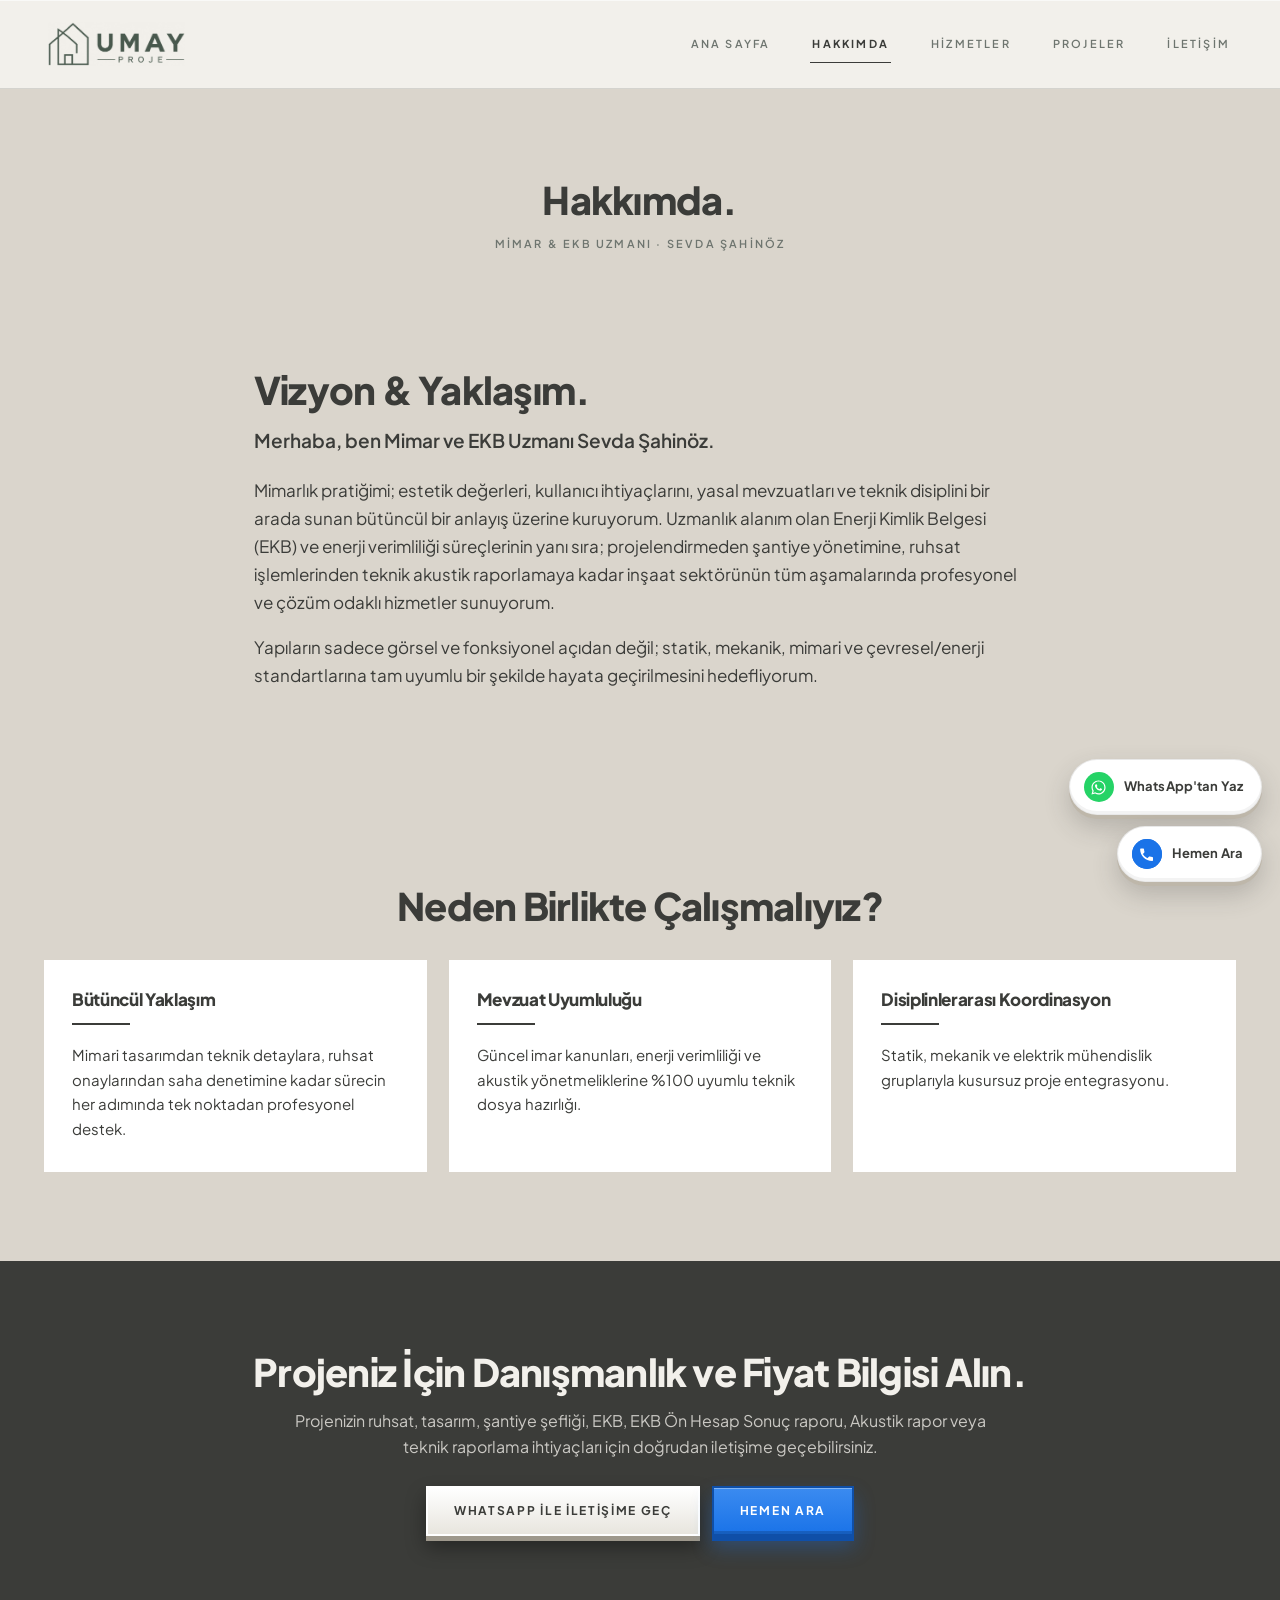
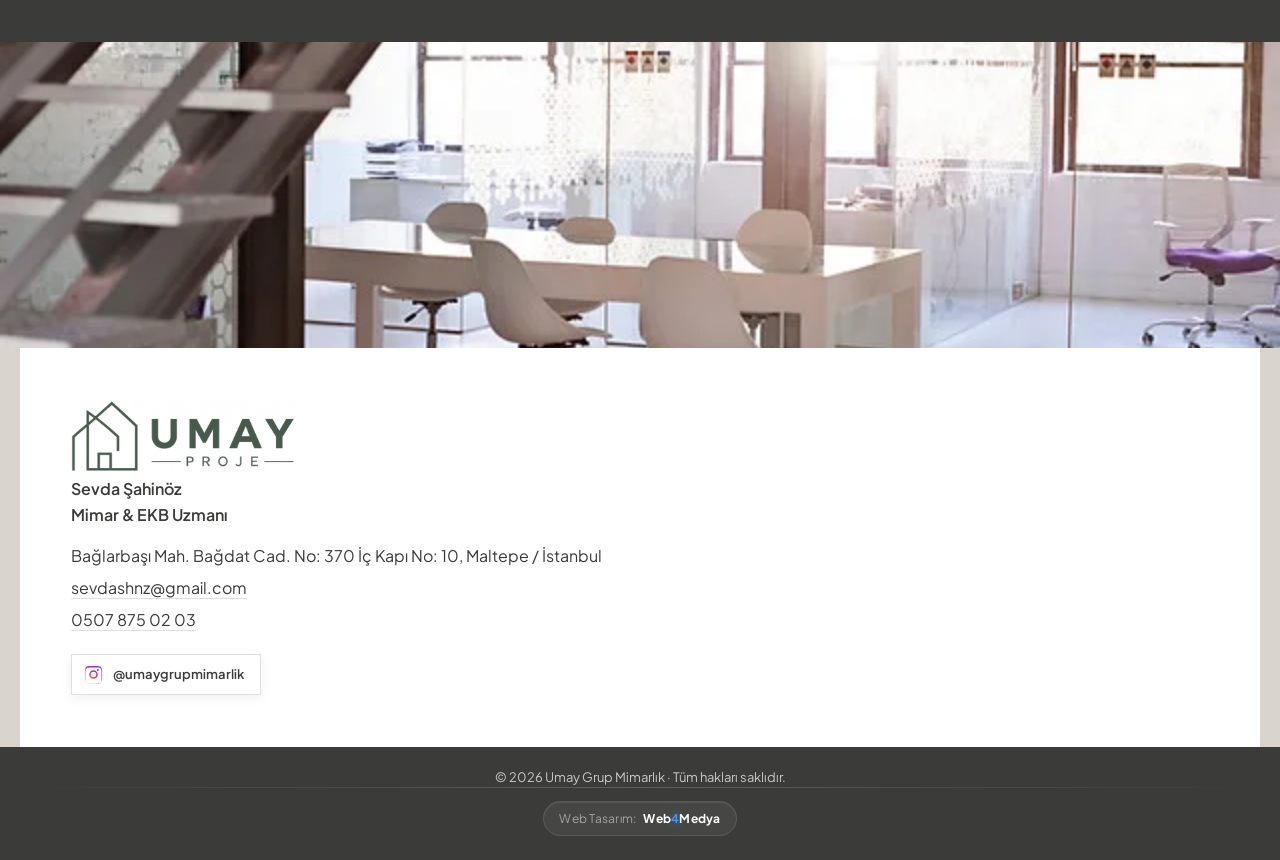
==== commit 8e6fa487: "Instagram ikonu markanın kendi degradesiyle renklendirildi" ====
--- a/hakkimda/index.html
+++ b/hakkimda/index.html
@@ -14,7 +14,7 @@
 <meta property="og:locale" content="tr_TR">
 <meta name="theme-color" content="#DAD5CC">
 <link rel="preload" href="../assets/fonts/pjs-var-tr.woff2?v=325e6a9f" as="font" type="font/woff2" crossorigin>
-<link rel="stylesheet" href="../assets/css/site.css?v=1499c5fa">
+<link rel="stylesheet" href="../assets/css/site.css?v=f5d9bbf1">
 <link rel="icon" href="../favicon.ico" sizes="48x48">
 <link rel="icon" type="image/png" href="../favicon-192.png" sizes="192x192">
 <link rel="apple-touch-icon" href="../favicon-192.png">
@@ -76,7 +76,7 @@
     <p class="alt-sat">Bağlarbaşı Mah. Bağdat Cad. No: 370 İç Kapı No: 10, Maltepe / İstanbul</p>
     <p class="alt-sat"><a href="mailto:sevdashnz@gmail.com">sevdashnz@gmail.com</a></p>
     <p class="alt-sat"><a href="tel:+905078750203">0507 875 02 03</a></p>
-    <p class="alt-sos"><a class="sos" href="https://www.instagram.com/umaygrupmimarlik/" target="_blank" rel="noopener"><svg viewBox="0 0 24 24" aria-hidden="true"><path d="M12 2.2c3.2 0 3.6 0 4.9.1 1.2.1 1.8.2 2.2.4.6.2 1 .5 1.4.9.4.4.7.8.9 1.4.2.4.4 1 .4 2.2.1 1.3.1 1.7.1 4.9s0 3.6-.1 4.9c-.1 1.2-.2 1.8-.4 2.2-.2.6-.5 1-.9 1.4-.4.4-.8.7-1.4.9-.4.2-1 .4-2.2.4-1.3.1-1.7.1-4.9.1s-3.6 0-4.9-.1c-1.2-.1-1.8-.2-2.2-.4-.6-.2-1-.5-1.4-.9-.4-.4-.7-.8-.9-1.4-.2-.4-.4-1-.4-2.2C2.2 15.6 2.2 15.2 2.2 12s0-3.6.1-4.9c.1-1.2.2-1.8.4-2.2.2-.6.5-1 .9-1.4.4-.4.8-.7 1.4-.9.4-.2 1-.4 2.2-.4C8.4 2.2 8.8 2.2 12 2.2zm0 1.8c-3.1 0-3.5 0-4.7.1-1.1.1-1.7.2-2.1.3-.5.2-.9.4-1.2.8-.4.3-.6.7-.8 1.2-.1.4-.3 1-.3 2.1-.1 1.2-.1 1.6-.1 4.7s0 3.5.1 4.7c.1 1.1.2 1.7.3 2.1.2.5.4.9.8 1.2.3.4.7.6 1.2.8.4.1 1 .3 2.1.3 1.2.1 1.6.1 4.7.1s3.5 0 4.7-.1c1.1-.1 1.7-.2 2.1-.3.5-.2.9-.4 1.2-.8.4-.3.6-.7.8-1.2.1-.4.3-1 .3-2.1.1-1.2.1-1.6.1-4.7s0-3.5-.1-4.7c-.1-1.1-.2-1.7-.3-2.1-.2-.5-.4-.9-.8-1.2-.3-.4-.7-.6-1.2-.8-.4-.1-1-.3-2.1-.3-1.2-.1-1.6-.1-4.7-.1zm0 3.1a4.9 4.9 0 1 1 0 9.8 4.9 4.9 0 0 1 0-9.8zm0 8.1a3.2 3.2 0 1 0 0-6.4 3.2 3.2 0 0 0 0 6.4zm6.2-8.3a1.15 1.15 0 1 1-2.3 0 1.15 1.15 0 0 1 2.3 0z"/></svg><span>@umaygrupmimarlik</span></a></p>
+    <p class="alt-sos"><a class="sos" href="https://www.instagram.com/umaygrupmimarlik/" target="_blank" rel="noopener"><svg viewBox="0 0 24 24" aria-hidden="true" focusable="false"><defs><linearGradient id="ig-gradyan" x1="0" y1="1" x2="1" y2="0"><stop offset="0%" stop-color="#FEDA75"/><stop offset="25%" stop-color="#FA7E1E"/><stop offset="50%" stop-color="#D62976"/><stop offset="75%" stop-color="#962FBF"/><stop offset="100%" stop-color="#4F5BD5"/></linearGradient></defs><path fill="url(#ig-gradyan)" d="M12 2.2c3.2 0 3.6 0 4.9.1 1.2.1 1.8.2 2.2.4.6.2 1 .5 1.4.9.4.4.7.8.9 1.4.2.4.4 1 .4 2.2.1 1.3.1 1.7.1 4.9s0 3.6-.1 4.9c-.1 1.2-.2 1.8-.4 2.2-.2.6-.5 1-.9 1.4-.4.4-.8.7-1.4.9-.4.2-1 .4-2.2.4-1.3.1-1.7.1-4.9.1s-3.6 0-4.9-.1c-1.2-.1-1.8-.2-2.2-.4-.6-.2-1-.5-1.4-.9-.4-.4-.7-.8-.9-1.4-.2-.4-.4-1-.4-2.2C2.2 15.6 2.2 15.2 2.2 12s0-3.6.1-4.9c.1-1.2.2-1.8.4-2.2.2-.6.5-1 .9-1.4.4-.4.8-.7 1.4-.9.4-.2 1-.4 2.2-.4C8.4 2.2 8.8 2.2 12 2.2zm0 1.8c-3.1 0-3.5 0-4.7.1-1.1.1-1.7.2-2.1.3-.5.2-.9.4-1.2.8-.4.3-.6.7-.8 1.2-.1.4-.3 1-.3 2.1-.1 1.2-.1 1.6-.1 4.7s0 3.5.1 4.7c.1 1.1.2 1.7.3 2.1.2.5.4.9.8 1.2.3.4.7.6 1.2.8.4.1 1 .3 2.1.3 1.2.1 1.6.1 4.7.1s3.5 0 4.7-.1c1.1-.1 1.7-.2 2.1-.3.5-.2.9-.4 1.2-.8.4-.3.6-.7.8-1.2.1-.4.3-1 .3-2.1.1-1.2.1-1.6.1-4.7s0-3.5-.1-4.7c-.1-1.1-.2-1.7-.3-2.1-.2-.5-.4-.9-.8-1.2-.3-.4-.7-.6-1.2-.8-.4-.1-1-.3-2.1-.3-1.2-.1-1.6-.1-4.7-.1zm0 3.1a4.9 4.9 0 1 1 0 9.8 4.9 4.9 0 0 1 0-9.8zm0 8.1a3.2 3.2 0 1 0 0-6.4 3.2 3.2 0 0 0 0 6.4zm6.2-8.3a1.15 1.15 0 1 1-2.3 0 1.15 1.15 0 0 1 2.3 0z"/></svg><span>@umaygrupmimarlik</span></a></p>
   </div>
   <div class="alt-serit">
     <p>© 2026 Umay Grup Mimarlık · Tüm hakları saklıdır.</p>
--- a/assets/css/site.css
+++ b/assets/css/site.css
@@ -474,7 +474,9 @@
   transition:transform .22s,box-shadow .22s;
 }
 .sos:hover{transform:translateY(-2px); box-shadow:0 8px 20px rgba(59,60,57,.16)}
-.sos svg{width:20px; height:20px; fill:currentColor; flex:0 0 20px}
+/* ⚠️ fill BURADA TANIMLANMAZ — ikon kendi marka degradesini <defs> içinden alıyor;
+   CSS'teki fill sunum özniteliğini ezip ikonu tek renge düşürürdü. */
+.sos svg{width:21px; height:21px; flex:0 0 21px}
 .alt-serit{background:var(--bar); color:var(--krem-yumusak); text-align:center; padding:20px 24px 24px}
 /* ⚠️ Mobilde sağ alt dock sabit duruyor; alt pay olmazsa imza onun altında kalıp
    tıklanamıyor. Pay dock yüksekliğinden (2 düğme + boşluk + 12px) fazla olmalı. */
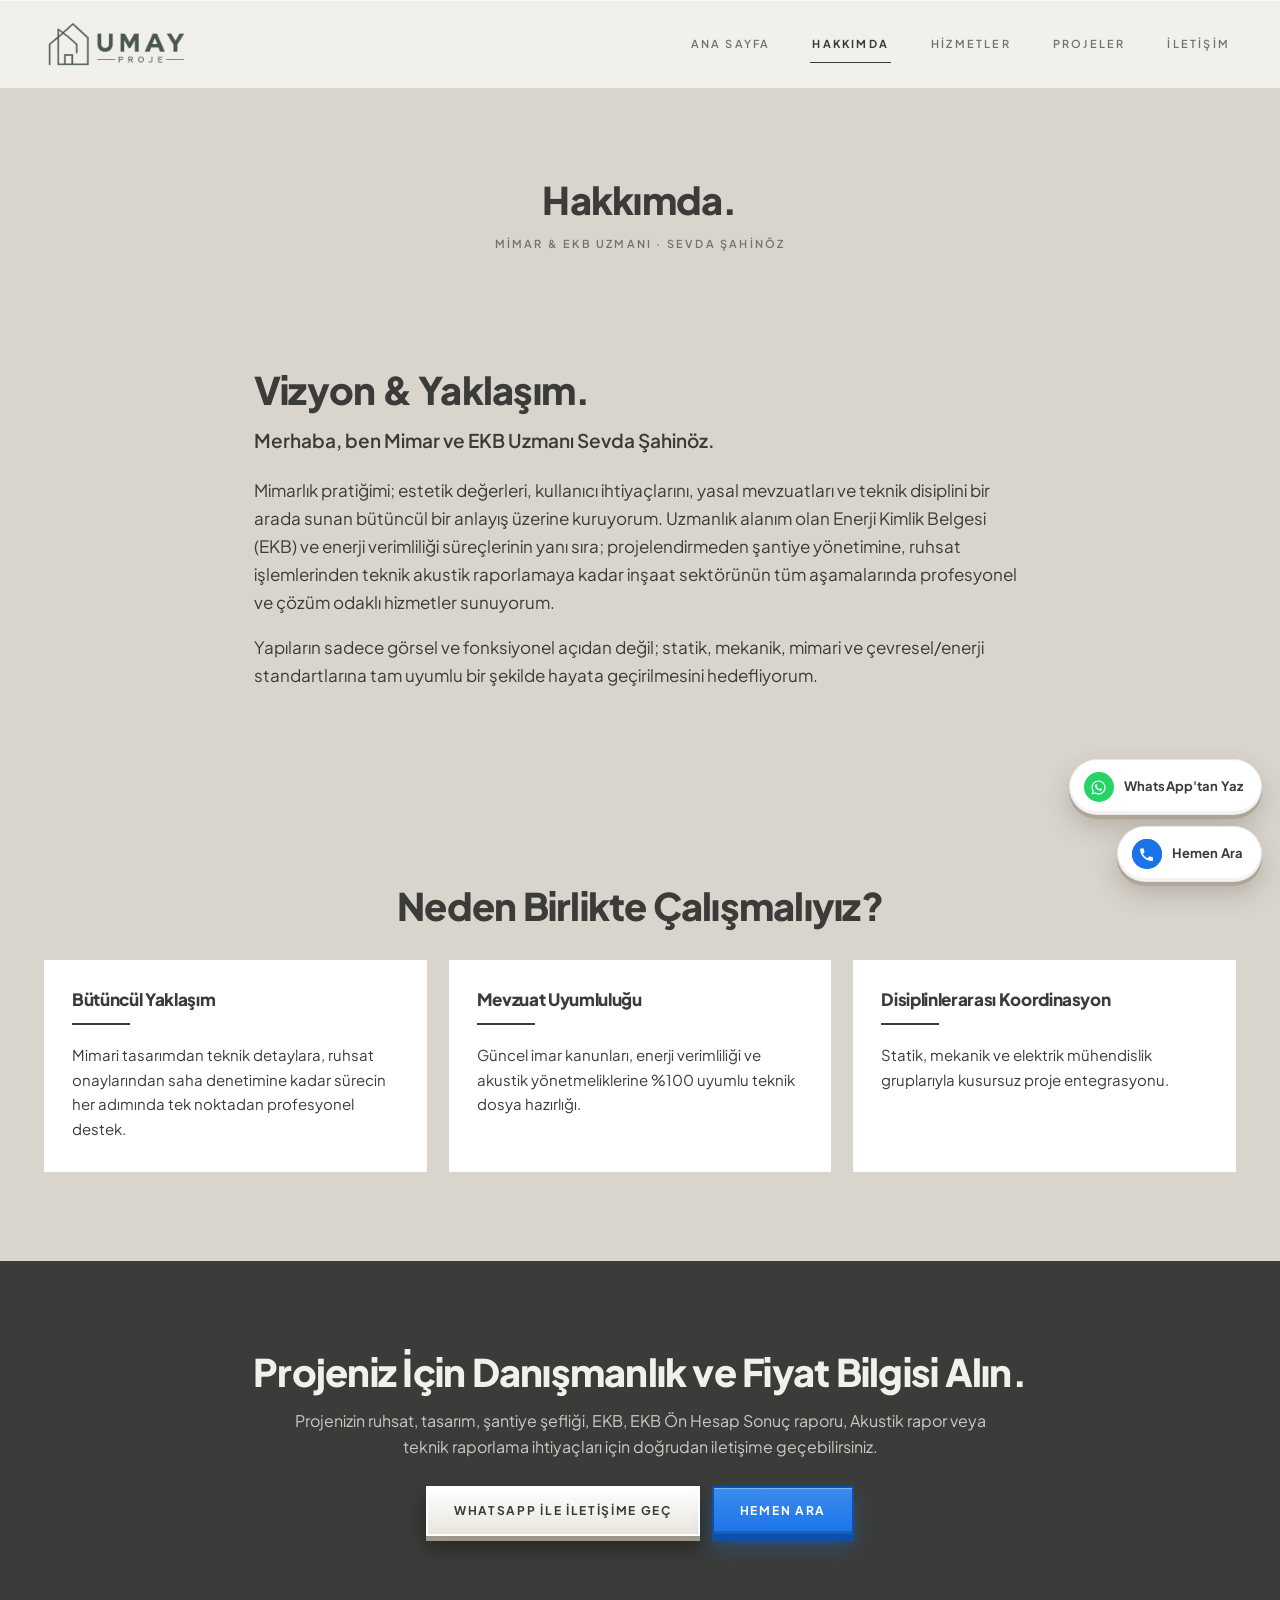
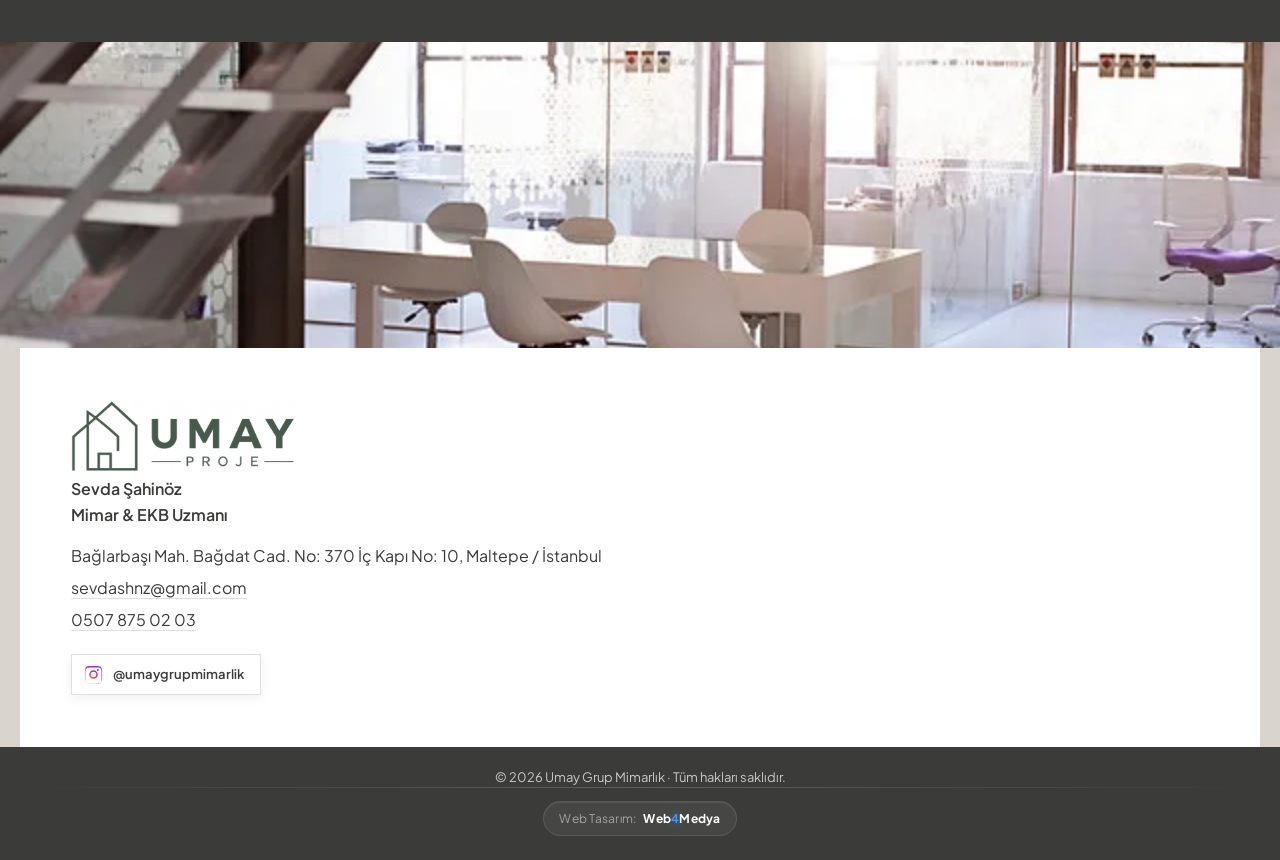
==== commit ebd6b451: "Buton kontrastı: koyu düğme gerçekten koyulaştı, açık düğmeye koyu çerçeve ve daha güçlü gövde kalın" ====
--- a/hakkimda/index.html
+++ b/hakkimda/index.html
@@ -14,7 +14,7 @@
 <meta property="og:locale" content="tr_TR">
 <meta name="theme-color" content="#DAD5CC">
 <link rel="preload" href="../assets/fonts/pjs-var-tr.woff2?v=325e6a9f" as="font" type="font/woff2" crossorigin>
-<link rel="stylesheet" href="../assets/css/site.css?v=f5d9bbf1">
+<link rel="stylesheet" href="../assets/css/site.css?v=5d7bd2c6">
 <link rel="icon" href="../favicon.ico" sizes="48x48">
 <link rel="icon" type="image/png" href="../favicon-192.png" sizes="192x192">
 <link rel="apple-touch-icon" href="../favicon-192.png">
--- a/assets/css/site.css
+++ b/assets/css/site.css
@@ -24,8 +24,11 @@
   /* Saç teli çizgiler mürekkebin şeffafından türetilir → her sıcak zeminde tutarlı durur. */
   --hat:rgba(59,60,57,.16);
   /* Buton gövde kalınlığı (3B çıkıntı) — düz renk olmalı, alfa gradyan üzerinde bulanıyor */
-  --dg-kenar:#BEB7AA;      /* açık buton */
-  --dg-kenar-koyu:#22231F; /* koyu buton */
+  /* ⚠️ Gövde kenarları belirgin olmalı; açık tonlar greige zeminde kayboluyor. */
+  --dg-kenar:#AFA698;      /* açık buton */
+  --dg-kenar-koyu:#111309; /* koyu buton */
+  --koyu-1:#41443E;        /* koyu buton üst */
+  --koyu-2:#212420;        /* koyu buton alt */
   --mavi:#1A73E8;          /* arama eylemi — kullanıcı isteği */
   --mavi-kenar:#0F4FA8;
   /* Koyu şerit üzerindeki metin: soğuk gri yerine kremin şeffafı */
@@ -258,25 +261,25 @@
 .dg{
   display:inline-block; padding:13px 26px; text-decoration:none;
   font-size:12px; font-weight:700; letter-spacing:.14em; text-transform:uppercase;
-  border:2px solid var(--cizgi);
+  border:2px solid #2B2D29;
   /* ⚠️ Saydam zemin greige üzerinde soluk kalıyordu — dock ve bildirimle aynı kural: NET BEYAZ. */
-  background:linear-gradient(180deg,#fff 0%,#F6F4F0 100%); color:var(--murekkep);
-  box-shadow:
-    inset 0 1px 0 rgba(255,255,255,.95),
-    inset 0 -3px 0 rgba(59,60,57,.07),
-    0 5px 0 var(--dg-kenar),
-    0 11px 20px rgba(59,60,57,.20);
+  background:linear-gradient(180deg,#fff 0%,#F1EEE8 100%); color:#242622;
+  box-shadow:
+    inset 0 1px 0 rgba(255,255,255,1),
+    inset 0 -4px 0 rgba(59,60,57,.10),
+    0 6px 0 var(--dg-kenar),
+    0 14px 24px rgba(59,60,57,.28);
   transform:translateY(0);
   transition:background .22s,color .22s,transform .14s cubic-bezier(.2,.8,.3,1),box-shadow .14s;
 }
 .dg:hover{
-  background:linear-gradient(180deg,#fff 0%,#EFECE6 100%);
+  background:linear-gradient(180deg,#fff 0%,#E9E5DD 100%);
   transform:translateY(-3px);
   box-shadow:
-    inset 0 1px 0 rgba(255,255,255,.95),
-    inset 0 -3px 0 rgba(59,60,57,.07),
-    0 8px 0 var(--dg-kenar),
-    0 17px 28px rgba(59,60,57,.26);
+    inset 0 1px 0 rgba(255,255,255,1),
+    inset 0 -4px 0 rgba(59,60,57,.10),
+    0 9px 0 var(--dg-kenar),
+    0 20px 32px rgba(59,60,57,.34);
 }
 .dg:active{
   transform:translateY(4px);
@@ -286,20 +289,21 @@
     0 3px 8px rgba(59,60,57,.18);
 }
 .dg-koyu{
-  background:linear-gradient(180deg,#4A4B47 0%,var(--kurum) 100%); color:#fff;
-  box-shadow:
-    inset 0 1px 0 rgba(255,255,255,.18),
-    inset 0 -3px 0 rgba(0,0,0,.22),
-    0 5px 0 var(--dg-kenar-koyu),
-    0 11px 20px rgba(59,60,57,.34);
+  background:linear-gradient(180deg,var(--koyu-1) 0%,var(--koyu-2) 100%); color:#fff;
+  border-color:#15170F;
+  box-shadow:
+    inset 0 1px 0 rgba(255,255,255,.22),
+    inset 0 -4px 0 rgba(0,0,0,.3),
+    0 6px 0 var(--dg-kenar-koyu),
+    0 14px 26px rgba(33,36,32,.45);
 }
 .dg-koyu:hover{
-  background:linear-gradient(180deg,#545550 0%,#40413D 100%); color:#fff;
-  box-shadow:
-    inset 0 1px 0 rgba(255,255,255,.22),
-    inset 0 -3px 0 rgba(0,0,0,.22),
-    0 8px 0 var(--dg-kenar-koyu),
-    0 17px 28px rgba(59,60,57,.40);
+  background:linear-gradient(180deg,#4C4F49 0%,#2A2D28 100%); color:#fff;
+  box-shadow:
+    inset 0 1px 0 rgba(255,255,255,.26),
+    inset 0 -4px 0 rgba(0,0,0,.3),
+    0 9px 0 var(--dg-kenar-koyu),
+    0 20px 34px rgba(33,36,32,.5);
 }
 .dg-ara{
   background:linear-gradient(180deg,#3B8BF0 0%,var(--mavi) 100%); color:#fff;
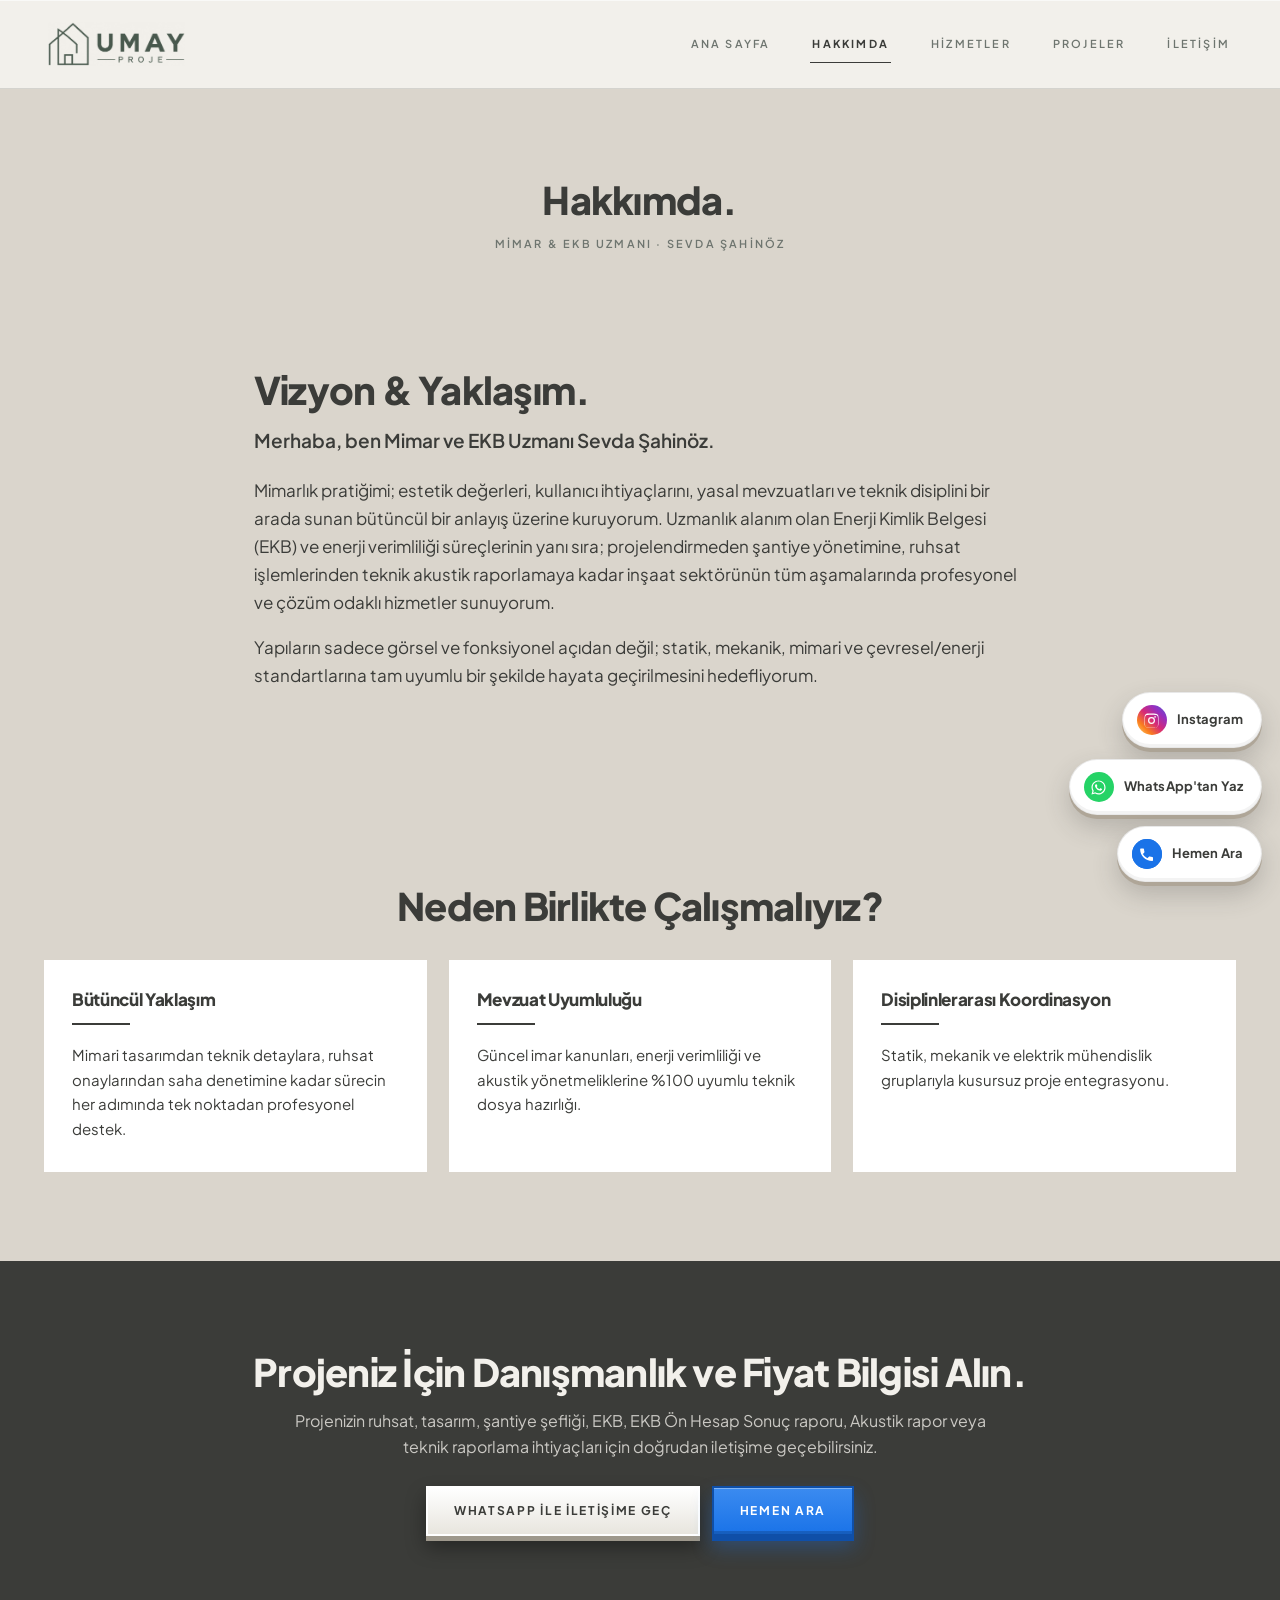
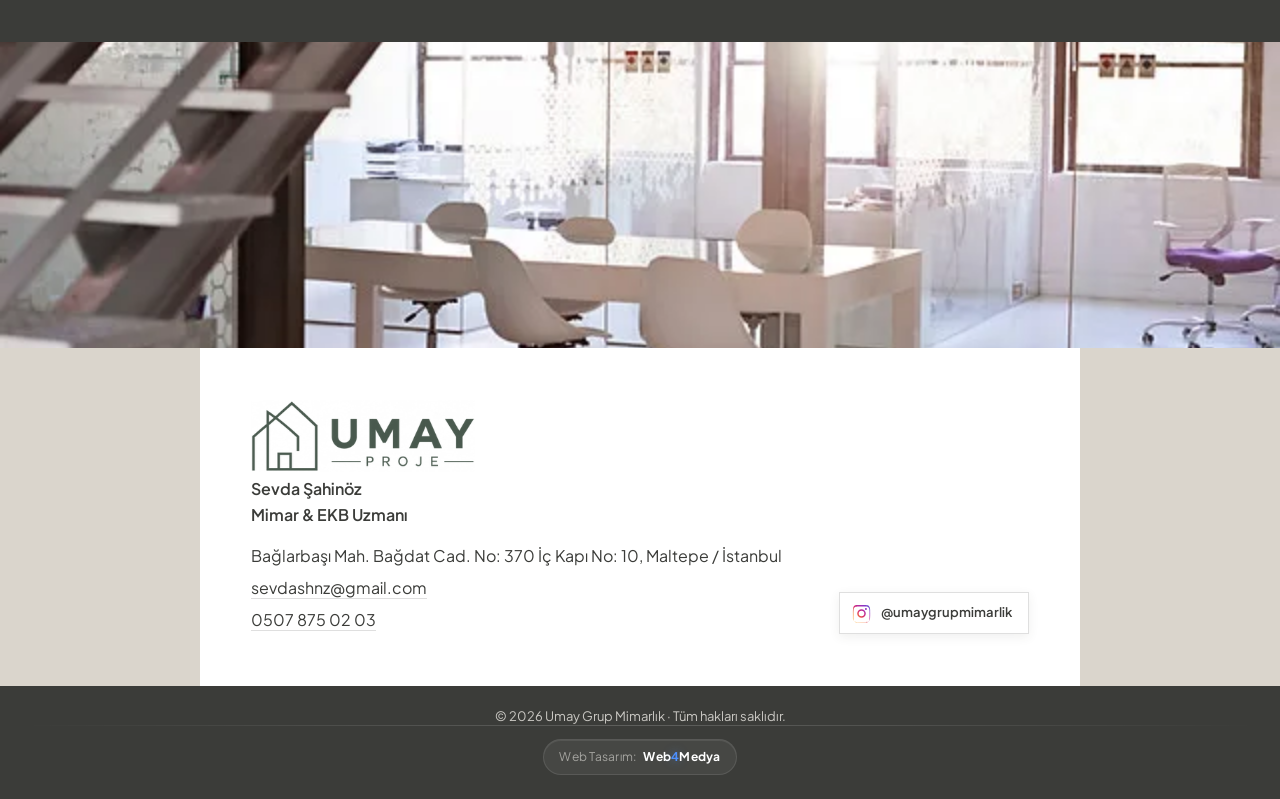
==== commit a24b39ce: "Alt bilgi iki sütun: Instagram sağda telefonla aynı hizada, kart 880px'e daraldı; dock'a Instagram d" ====
--- a/hakkimda/index.html
+++ b/hakkimda/index.html
@@ -14,7 +14,7 @@
 <meta property="og:locale" content="tr_TR">
 <meta name="theme-color" content="#DAD5CC">
 <link rel="preload" href="../assets/fonts/pjs-var-tr.woff2?v=325e6a9f" as="font" type="font/woff2" crossorigin>
-<link rel="stylesheet" href="../assets/css/site.css?v=5d7bd2c6">
+<link rel="stylesheet" href="../assets/css/site.css?v=bfb56e31">
 <link rel="icon" href="../favicon.ico" sizes="48x48">
 <link rel="icon" type="image/png" href="../favicon-192.png" sizes="192x192">
 <link rel="apple-touch-icon" href="../favicon-192.png">
@@ -71,12 +71,14 @@
 <footer class="alt">
   <picture class="alt-gorsel"><img src="../assets/img/7-w640.webp" srcset="../assets/img/7-w480.webp 480w, ../assets/img/7-w640.webp 640w" sizes="100vw" alt="Gün ışığı alan açık plan ofis" width="640" loading="lazy" decoding="async"></picture>
   <div class="alt-kart">
-    <div class="alt-logo"><img class="logo-im logo-buyuk" src="../assets/img/logo-w320.webp" srcset="../assets/img/logo-w160.webp 160w, ../assets/img/logo-w240.webp 240w, ../assets/img/logo-w320.webp 320w, ../assets/img/logo-w480.webp 480w, ../assets/img/logo-w640.webp 640w" sizes="(max-width:520px) 200px, 260px" alt="Umay Grup Mimarlık" width="1560" height="500" decoding="async"></div>
-    <p class="alt-kisi">Sevda Şahinöz<br>Mimar &amp; EKB Uzmanı</p>
-    <p class="alt-sat">Bağlarbaşı Mah. Bağdat Cad. No: 370 İç Kapı No: 10, Maltepe / İstanbul</p>
-    <p class="alt-sat"><a href="mailto:sevdashnz@gmail.com">sevdashnz@gmail.com</a></p>
-    <p class="alt-sat"><a href="tel:+905078750203">0507 875 02 03</a></p>
-    <p class="alt-sos"><a class="sos" href="https://www.instagram.com/umaygrupmimarlik/" target="_blank" rel="noopener"><svg viewBox="0 0 24 24" aria-hidden="true" focusable="false"><defs><linearGradient id="ig-gradyan" x1="0" y1="1" x2="1" y2="0"><stop offset="0%" stop-color="#FEDA75"/><stop offset="25%" stop-color="#FA7E1E"/><stop offset="50%" stop-color="#D62976"/><stop offset="75%" stop-color="#962FBF"/><stop offset="100%" stop-color="#4F5BD5"/></linearGradient></defs><path fill="url(#ig-gradyan)" d="M12 2.2c3.2 0 3.6 0 4.9.1 1.2.1 1.8.2 2.2.4.6.2 1 .5 1.4.9.4.4.7.8.9 1.4.2.4.4 1 .4 2.2.1 1.3.1 1.7.1 4.9s0 3.6-.1 4.9c-.1 1.2-.2 1.8-.4 2.2-.2.6-.5 1-.9 1.4-.4.4-.8.7-1.4.9-.4.2-1 .4-2.2.4-1.3.1-1.7.1-4.9.1s-3.6 0-4.9-.1c-1.2-.1-1.8-.2-2.2-.4-.6-.2-1-.5-1.4-.9-.4-.4-.7-.8-.9-1.4-.2-.4-.4-1-.4-2.2C2.2 15.6 2.2 15.2 2.2 12s0-3.6.1-4.9c.1-1.2.2-1.8.4-2.2.2-.6.5-1 .9-1.4.4-.4.8-.7 1.4-.9.4-.2 1-.4 2.2-.4C8.4 2.2 8.8 2.2 12 2.2zm0 1.8c-3.1 0-3.5 0-4.7.1-1.1.1-1.7.2-2.1.3-.5.2-.9.4-1.2.8-.4.3-.6.7-.8 1.2-.1.4-.3 1-.3 2.1-.1 1.2-.1 1.6-.1 4.7s0 3.5.1 4.7c.1 1.1.2 1.7.3 2.1.2.5.4.9.8 1.2.3.4.7.6 1.2.8.4.1 1 .3 2.1.3 1.2.1 1.6.1 4.7.1s3.5 0 4.7-.1c1.1-.1 1.7-.2 2.1-.3.5-.2.9-.4 1.2-.8.4-.3.6-.7.8-1.2.1-.4.3-1 .3-2.1.1-1.2.1-1.6.1-4.7s0-3.5-.1-4.7c-.1-1.1-.2-1.7-.3-2.1-.2-.5-.4-.9-.8-1.2-.3-.4-.7-.6-1.2-.8-.4-.1-1-.3-2.1-.3-1.2-.1-1.6-.1-4.7-.1zm0 3.1a4.9 4.9 0 1 1 0 9.8 4.9 4.9 0 0 1 0-9.8zm0 8.1a3.2 3.2 0 1 0 0-6.4 3.2 3.2 0 0 0 0 6.4zm6.2-8.3a1.15 1.15 0 1 1-2.3 0 1.15 1.15 0 0 1 2.3 0z"/></svg><span>@umaygrupmimarlik</span></a></p>
+    <div class="alt-bilgi">
+      <div class="alt-logo"><img class="logo-im logo-buyuk" src="../assets/img/logo-w320.webp" srcset="../assets/img/logo-w160.webp 160w, ../assets/img/logo-w240.webp 240w, ../assets/img/logo-w320.webp 320w, ../assets/img/logo-w480.webp 480w, ../assets/img/logo-w640.webp 640w" sizes="(max-width:520px) 200px, 260px" alt="Umay Grup Mimarlık" width="1560" height="500" decoding="async"></div>
+      <p class="alt-kisi">Sevda Şahinöz<br>Mimar &amp; EKB Uzmanı</p>
+      <p class="alt-sat">Bağlarbaşı Mah. Bağdat Cad. No: 370 İç Kapı No: 10, Maltepe / İstanbul</p>
+      <p class="alt-sat"><a href="mailto:sevdashnz@gmail.com">sevdashnz@gmail.com</a></p>
+      <p class="alt-sat alt-tel"><a href="tel:+905078750203">0507 875 02 03</a></p>
+    </div>
+    <div class="alt-sos"><a class="sos" href="https://www.instagram.com/umaygrupmimarlik/" target="_blank" rel="noopener"><svg viewBox="0 0 24 24" aria-hidden="true" focusable="false"><defs><linearGradient id="ig-gradyan" x1="0" y1="1" x2="1" y2="0"><stop offset="0%" stop-color="#FEDA75"/><stop offset="25%" stop-color="#FA7E1E"/><stop offset="50%" stop-color="#D62976"/><stop offset="75%" stop-color="#962FBF"/><stop offset="100%" stop-color="#4F5BD5"/></linearGradient></defs><path fill="url(#ig-gradyan)" d="M12 2.2c3.2 0 3.6 0 4.9.1 1.2.1 1.8.2 2.2.4.6.2 1 .5 1.4.9.4.4.7.8.9 1.4.2.4.4 1 .4 2.2.1 1.3.1 1.7.1 4.9s0 3.6-.1 4.9c-.1 1.2-.2 1.8-.4 2.2-.2.6-.5 1-.9 1.4-.4.4-.8.7-1.4.9-.4.2-1 .4-2.2.4-1.3.1-1.7.1-4.9.1s-3.6 0-4.9-.1c-1.2-.1-1.8-.2-2.2-.4-.6-.2-1-.5-1.4-.9-.4-.4-.7-.8-.9-1.4-.2-.4-.4-1-.4-2.2C2.2 15.6 2.2 15.2 2.2 12s0-3.6.1-4.9c.1-1.2.2-1.8.4-2.2.2-.6.5-1 .9-1.4.4-.4.8-.7 1.4-.9.4-.2 1-.4 2.2-.4C8.4 2.2 8.8 2.2 12 2.2zm0 1.8c-3.1 0-3.5 0-4.7.1-1.1.1-1.7.2-2.1.3-.5.2-.9.4-1.2.8-.4.3-.6.7-.8 1.2-.1.4-.3 1-.3 2.1-.1 1.2-.1 1.6-.1 4.7s0 3.5.1 4.7c.1 1.1.2 1.7.3 2.1.2.5.4.9.8 1.2.3.4.7.6 1.2.8.4.1 1 .3 2.1.3 1.2.1 1.6.1 4.7.1s3.5 0 4.7-.1c1.1-.1 1.7-.2 2.1-.3.5-.2.9-.4 1.2-.8.4-.3.6-.7.8-1.2.1-.4.3-1 .3-2.1.1-1.2.1-1.6.1-4.7s0-3.5-.1-4.7c-.1-1.1-.2-1.7-.3-2.1-.2-.5-.4-.9-.8-1.2-.3-.4-.7-.6-1.2-.8-.4-.1-1-.3-2.1-.3-1.2-.1-1.6-.1-4.7-.1zm0 3.1a4.9 4.9 0 1 1 0 9.8 4.9 4.9 0 0 1 0-9.8zm0 8.1a3.2 3.2 0 1 0 0-6.4 3.2 3.2 0 0 0 0 6.4zm6.2-8.3a1.15 1.15 0 1 1-2.3 0 1.15 1.15 0 0 1 2.3 0z"/></svg><span>@umaygrupmimarlik</span></a></div>
   </div>
   <div class="alt-serit">
     <p>© 2026 Umay Grup Mimarlık · Tüm hakları saklıdır.</p>
@@ -89,6 +91,8 @@
   <svg viewBox="0 0 24 24" aria-hidden="true"><path d="M5 15l7-7 7 7" fill="none" stroke="currentColor" stroke-width="2.2"/></svg>
 </a>
 <div class="dock">
+  <a class="dock-dg dock-ig" href="https://www.instagram.com/umaygrupmimarlik/" target="_blank" rel="noopener">
+    <span class="dock-ikon"><svg viewBox="0 0 24 24" aria-hidden="true"><path d="M12 2.2c3.2 0 3.6 0 4.9.1 1.2.1 1.8.2 2.2.4.6.2 1 .5 1.4.9.4.4.7.8.9 1.4.2.4.4 1 .4 2.2.1 1.3.1 1.7.1 4.9s0 3.6-.1 4.9c-.1 1.2-.2 1.8-.4 2.2-.2.6-.5 1-.9 1.4-.4.4-.8.7-1.4.9-.4.2-1 .4-2.2.4-1.3.1-1.7.1-4.9.1s-3.6 0-4.9-.1c-1.2-.1-1.8-.2-2.2-.4-.6-.2-1-.5-1.4-.9-.4-.4-.7-.8-.9-1.4-.2-.4-.4-1-.4-2.2C2.2 15.6 2.2 15.2 2.2 12s0-3.6.1-4.9c.1-1.2.2-1.8.4-2.2.2-.6.5-1 .9-1.4.4-.4.8-.7 1.4-.9.4-.2 1-.4 2.2-.4C8.4 2.2 8.8 2.2 12 2.2zm0 1.8c-3.1 0-3.5 0-4.7.1-1.1.1-1.7.2-2.1.3-.5.2-.9.4-1.2.8-.4.3-.6.7-.8 1.2-.1.4-.3 1-.3 2.1-.1 1.2-.1 1.6-.1 4.7s0 3.5.1 4.7c.1 1.1.2 1.7.3 2.1.2.5.4.9.8 1.2.3.4.7.6 1.2.8.4.1 1 .3 2.1.3 1.2.1 1.6.1 4.7.1s3.5 0 4.7-.1c1.1-.1 1.7-.2 2.1-.3.5-.2.9-.4 1.2-.8.4-.3.6-.7.8-1.2.1-.4.3-1 .3-2.1.1-1.2.1-1.6.1-4.7s0-3.5-.1-4.7c-.1-1.1-.2-1.7-.3-2.1-.2-.5-.4-.9-.8-1.2-.3-.4-.7-.6-1.2-.8-.4-.1-1-.3-2.1-.3-1.2-.1-1.6-.1-4.7-.1zm0 3.1a4.9 4.9 0 1 1 0 9.8 4.9 4.9 0 0 1 0-9.8zm0 8.1a3.2 3.2 0 1 0 0-6.4 3.2 3.2 0 0 0 0 6.4zm6.2-8.3a1.15 1.15 0 1 1-2.3 0 1.15 1.15 0 0 1 2.3 0z"/></svg></span>Instagram</a>
   <a class="dock-dg dock-wa" href="https://wa.me/905078750203?text=Merhaba%2C%20Projemle%20ilgili%20mimari%20hizmetleriniz%20hakk%C4%B1nda%20detayl%C4%B1%20bilgi%20almak%20ve%20g%C3%B6r%C3%BC%C5%9Fme%20talep%20etmek%20istiyorum.%20Uygun%20oldu%C4%9Funuzda%20benimle%20ileti%C5%9Fime%20ge%C3%A7menizi%20rica%20ederim.%20%C4%B0yi%20%C3%A7al%C4%B1%C5%9Fmalar." target="_blank" rel="noopener">
     <span class="dock-ikon"><svg viewBox="0 0 24 24" aria-hidden="true"><path d="M12.04 2c-5.46 0-9.91 4.45-9.91 9.91 0 1.75.46 3.45 1.32 4.95L2.05 22l5.25-1.38c1.45.79 3.08 1.21 4.74 1.21 5.46 0 9.91-4.45 9.91-9.91S17.5 2 12.04 2zm0 18.15c-1.48 0-2.93-.4-4.2-1.15l-.3-.18-3.12.82.83-3.04-.2-.31a8.2 8.2 0 0 1-1.26-4.38c0-4.54 3.7-8.23 8.25-8.23 4.54 0 8.23 3.69 8.23 8.23s-3.69 8.24-8.23 8.24zm4.52-6.16c-.25-.12-1.47-.72-1.69-.81-.23-.08-.39-.12-.56.13-.16.24-.64.8-.79.97-.14.16-.29.18-.54.06-.25-.13-1.05-.39-1.99-1.23-.74-.66-1.23-1.47-1.38-1.72-.14-.25-.01-.38.11-.5.11-.11.25-.29.37-.44.13-.14.17-.25.25-.41.08-.17.04-.31-.02-.43-.06-.12-.56-1.34-.76-1.84-.2-.48-.41-.42-.56-.43h-.48c-.16 0-.43.06-.65.31-.22.25-.85.84-.85 2.04s.87 2.37 1 2.53c.12.16 1.71 2.61 4.14 3.66.58.25 1.03.4 1.38.51.58.19 1.11.16 1.53.1.47-.07 1.47-.6 1.67-1.18.21-.58.21-1.07.15-1.18-.06-.11-.22-.17-.47-.29z"/></svg></span>WhatsApp'tan Yaz</a>
   <a class="dock-dg dock-ara" href="tel:+905078750203">
--- a/assets/css/site.css
+++ b/assets/css/site.css
@@ -462,14 +462,21 @@
 .alt{background:var(--zemin)}
 .alt-gorsel img{width:100%; height:clamp(220px,34vh,360px); object-fit:cover}
 .alt-kart{
-  background:var(--kart); max-width:var(--sinir); margin:0 auto;
+  /* Genişlik içeriğe göre: en uzun satır (adres) + boşluk + Instagram rozeti.
+     Daha geniş bırakılırsa ortada ölü alan kalıyor. */
+  background:var(--kart); max-width:880px; margin:0 auto;
   padding:clamp(34px,5vw,52px) clamp(24px,4vw,56px);
-}
+  /* Bilgiler solda, Instagram sağda. `flex-end` sayesinde rozet, sol bloğun SON satırı olan
+     telefon numarasıyla aynı hizaya oturuyor. */
+  display:flex; align-items:flex-end; justify-content:space-between; gap:32px;
+}
+.alt-bilgi{min-width:0}
 .alt-logo{margin:0 0 4px; color:var(--kurum)}
 .alt-kisi{font-weight:600; margin:0 0 14px}
 .alt-sat{margin:0 0 6px; color:var(--murekkep)}
+.alt-tel{margin-bottom:0}
 .alt-sat a{text-decoration:none; border-bottom:1px solid var(--hat)}
-.alt-sos{margin:20px 0 0}
+.alt-sos{margin:0; flex:0 0 auto}
 .sos{
   display:inline-flex; align-items:center; gap:9px; text-decoration:none;
   padding:9px 16px 9px 11px; background:#fff; border:1px solid var(--hat);
@@ -478,13 +485,20 @@
   transition:transform .22s,box-shadow .22s;
 }
 .sos:hover{transform:translateY(-2px); box-shadow:0 8px 20px rgba(59,60,57,.16)}
+@media (max-width:720px){
+  .alt-kart{flex-direction:column; align-items:flex-start; gap:22px}
+}
 /* ⚠️ fill BURADA TANIMLANMAZ — ikon kendi marka degradesini <defs> içinden alıyor;
    CSS'teki fill sunum özniteliğini ezip ikonu tek renge düşürürdü. */
 .sos svg{width:21px; height:21px; flex:0 0 21px}
 .alt-serit{background:var(--bar); color:var(--krem-yumusak); text-align:center; padding:20px 24px 24px}
 /* ⚠️ Mobilde sağ alt dock sabit duruyor; alt pay olmazsa imza onun altında kalıp
    tıklanamıyor. Pay dock yüksekliğinden (2 düğme + boşluk + 12px) fazla olmalı. */
-@media (max-width:760px){ .alt-serit{padding-bottom:132px} }
+/* ⚠️ Pay dock YÜKSEKLİĞİNDEN fazla olmalı, yoksa imza dock'un altında kalıp tıklanamaz.
+   Ölçülen: ≤520px'te dock 180px + 12px kenar; 760px'e kadar 190px + 18px kenar.
+   Düğme sayısı/boyutu değişirse tarayıcıda yeniden ölç, tahmin etme. */
+@media (max-width:760px){ .alt-serit{padding-bottom:230px} }
+@media (max-width:520px){ .alt-serit{padding-bottom:214px} }
 .alt-serit p{margin:0 0 12px; font-size:13px}
 
 /* ── Web4Medya imzası ────────────────────────────────────────
@@ -568,6 +582,10 @@
 }
 .dock-ikon svg{width:17px; fill:currentColor}
 .dock-wa{--renk:#25D366}
+/* Instagram dairesi düz renk değil, markanın köşegen degradesi */
+.dock-ig .dock-ikon{
+  background:linear-gradient(45deg,#FEDA75 0%,#FA7E1E 25%,#D62976 50%,#962FBF 75%,#4F5BD5 100%);
+}
 .dock-ara{--renk:#1A73E8}
 /* nabız — dikkat çeker ama yormaz */
 .dock-ara .dock-ikon::after{
